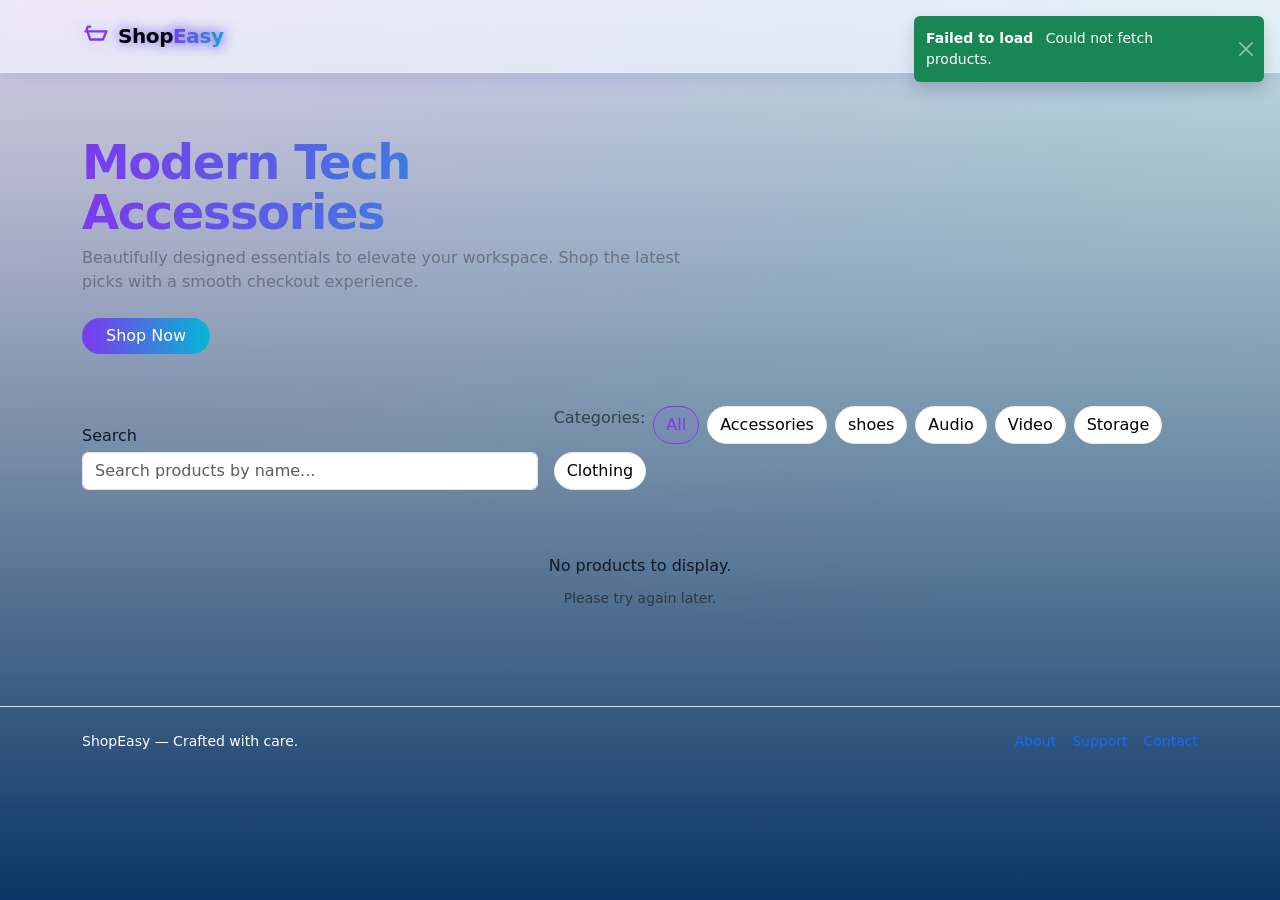
==== shop/templates/index.html @ 13557b6d "add" ====
<!DOCTYPE html>
<html lang="en">

<head>
  <meta charset="UTF-8" />
  <meta name="viewport" content="width=device-width, initial-scale=1" />
  <title>ShopEasy</title>
  <link href="https://cdn.jsdelivr.net/npm/bootstrap@5.3.0/dist/css/bootstrap.min.css" rel="stylesheet" />
  <style>
    :root {
      --brand: #7c3aed;
      /* purple-600 */
      --brand-2: #06b6d4;
      /* cyan-500 */
      --text: #111827;
      /* gray-900 */
      --muted: #6b7280;
      /* gray-500 */
      --card: rgba(255, 255, 255, 0.7);
      --glass-border: rgba(255, 255, 255, 0.35);
      --shadow: 0 10px 30px rgba(17, 24, 39, 0.12);
    }

    /* Background gradient */
    body {
      min-height: 100vh;
      color: var(--text);
      background: radial-gradient(1200px 600px at 10% -10%, rgba(124, 58, 237, 0.15), transparent),
        radial-gradient(1000px 600px at 90% 10%, rgba(6, 182, 212, 0.14), transparent),
        linear-gradient(180deg, #e3e5e6, #0a3566);
    }

    /* Glass navbar */
    .navbar {
      backdrop-filter: saturate(160%) blur(10px);
      background: rgba(255, 255, 255, 0.55);
      border-bottom: 1px solid var(--glass-border);
    }

    .navbar-brand {
      font-weight: 800;
      letter-spacing: -0.02em;
    }

    .brand-accent {
      background: linear-gradient(90deg, var(--brand), var(--brand-2));
      -webkit-background-clip: text;
      background-clip: text;
      color: transparent;
    }

    /* Hero */
    .hero {
      position: relative;
      padding: 64px 0 28px;
    }

    .hero h1 {
      font-weight: 900;
      letter-spacing: -0.03em;
      line-height: 1.05;
      background: linear-gradient(90deg, var(--brand), var(--brand-2));
      -webkit-background-clip: text;
      background-clip: text;
      color: transparent;
    }

    .hero p {
      color: var(--muted);
    }

    /* Controls */
    .chip {
      border-radius: 9999px;
      border: 1px solid #e5e7eb;
      padding: 6px 12px;
      background: #fff;
    }

    .chip.active {
      border-color: var(--brand);
      color: var(--brand);
      background: rgba(124, 58, 237, 0.08);
    }

    /* Product cards - glass */
    .product-img {
      height: 220px;
      object-fit: cover;
    }

    .product-card {
      background: var(--card);
      border: 1px solid var(--glass-border);
      border-radius: 16px;
      box-shadow: var(--shadow);
      transition: transform .18s ease, box-shadow .18s ease;
      overflow: hidden;
    }

    .product-card:hover {
      transform: translateY(-4px);
      box-shadow: 0 16px 40px rgba(17, 24, 39, 0.14);
    }

    .price {
      font-weight: 800;
      color: var(--brand);
    }

    .badge-float {
      position: absolute;
      top: 10px;
      left: 10px;
    }

    /* Offcanvas cart (glass) */
    .offcanvas {
      backdrop-filter: saturate(160%) blur(10px);
    }

    .offcanvas,
    .offcanvas .offcanvas-body,
    .offcanvas .offcanvas-header {
      background: rgba(255, 255, 255, 0.82);
    }

    /* Skeletons */
    .skeleton {
      background: linear-gradient(90deg, #eee 25%, #f5f5f5 37%, #eee 63%);
      background-size: 400% 100%;
      animation: shine 1.2s infinite;
    }

    @keyframes shine {
      0% {
        background-position: 100% 0;
      }

      100% {
        background-position: -100% 0;
      }
    }

    .skeleton-card {
      height: 330px;
      border-radius: 16px;
      border: 1px solid var(--glass-border);
      background: var(--card);
      box-shadow: var(--shadow);
      overflow: hidden;
    }

    .skeleton-img {
      height: 220px;
    }

    .skeleton-line {
      height: 14px;
      margin: 10px 16px;
      border-radius: 8px;
    }

    /* Cart count bump */
    .bump {
      animation: bump 300ms ease;
    }

    @keyframes bump {
      0% {
        transform: scale(1);
      }

      50% {
        transform: scale(1.15);
      }

      100% {
        transform: scale(1);
      }
    }

    footer {
      color: var(--muted);
    }

    /* Cart modal: modern glass look matching site */
    #cartModal .modal-dialog {
      transition: transform .25s ease, opacity .25s ease;
    }

    .modal.show #cartModal .modal-dialog {
      transform: translate3d(0, 0, 0);
    }

    #cartModal .modal-content {
      background: rgba(255, 255, 255, 0.78);
      backdrop-filter: saturate(160%) blur(10px);
      border: 1px solid var(--glass-border);
      border-radius: 16px;
      box-shadow: var(--shadow);
    }

    #cartModal .modal-header {
      border-bottom: 1px solid var(--glass-border);
    }

    #cartModal .modal-title {
      font-weight: 800;
      letter-spacing: -0.02em;
      background: linear-gradient(90deg, var(--brand), var(--brand-2));
      -webkit-background-clip: text;
      background-clip: text;
      color: transparent;
    }

    #cartModal .modal-footer {
      border-top: 1px solid var(--glass-border);
    }

    /* Table aesthetics */
    #cartModal .table {
      margin: 0;
      border-color: var(--glass-border);
    }

    #cartModal .table thead th {
      background: rgba(124, 58, 237, 0.08);
      border-color: var(--glass-border);
    }

    #cartModal .table tbody tr:hover {
      background: rgba(6, 182, 212, 0.06);
    }

    #cartModal .table td,
    #cartModal .table th {
      vertical-align: middle;
    }

    /* Inputs and buttons in cart */
    #cartModal .quantity-input {
      max-width: 90px;
      border-radius: 10px;
      border: 1px solid var(--glass-border);
      box-shadow: 0 2px 8px rgba(0, 0, 0, 0.04) inset;
    }

    #cartModal .btn-success {
      background: linear-gradient(90deg, var(--brand), var(--brand-2));
      border: none;
      box-shadow: 0 8px 20px rgba(124, 58, 237, 0.25);
    }

    #cartModal .btn-success:hover {
      filter: brightness(0.95);
    }

    #cartModal .btn-danger.btn-sm {
      border-radius: 9999px;
      padding: 4px 10px;
    }

    /* Modal backdrop blur for better depth */
    .modal-backdrop.show {
      backdrop-filter: blur(2px);
      background-color: rgba(0, 0, 0, 0.25);
    }

    /* Glowing effect for navbar brand and cart button */
    @keyframes glowPulse {
      0% {
        box-shadow: 0 0 0px rgba(124, 58, 237, 0.0), 0 0 0px rgba(6, 182, 212, 0.0);
      }

      50% {
        box-shadow: 0 0 14px rgba(124, 58, 237, 0.45), 0 0 28px rgba(6, 182, 212, 0.35);
      }

      100% {
        box-shadow: 0 0 0px rgba(124, 58, 237, 0.0), 0 0 0px rgba(6, 182, 212, 0.0);
      }
    }

    /* Brand glow */
    .navbar .navbar-brand .brand-accent {
      text-shadow: 0 0 10px rgba(124, 58, 237, 0.45), 0 0 18px rgba(6, 182, 212, 0.35);
      filter: drop-shadow(0 0 6px rgba(124, 58, 237, 0.25));
    }

    .navbar .navbar-brand svg {
      filter: drop-shadow(0 0 10px rgba(124, 58, 237, 0.35));
    }

    /* Glow for full brand text ("Shop" + accent) */
    .navbar .navbar-brand>span {
      text-shadow: 0 0 10px rgba(124, 58, 237, 0.45), 0 0 18px rgba(6, 182, 212, 0.35);
      filter: drop-shadow(0 0 6px rgba(124, 58, 237, 0.25));
    }

    /* Cart button glow pulse */
    #cartBtn {
      animation: glowPulse 2.4s ease-in-out infinite;
      border: none;
    }

    /* Intensify on hover */
    #cartBtn:hover {
      box-shadow: 0 0 18px rgba(124, 58, 237, 0.55), 0 0 34px rgba(6, 182, 212, 0.45);
      filter: brightness(1.02);
    }

    /* Subtle glow under navbar container */
    .navbar.sticky-top {
      box-shadow: 0 6px 24px rgba(124, 58, 237, 0.12), 0 2px 10px rgba(6, 182, 212, 0.08);
    }
  </style>
</head>

<body>
  <!-- Navbar -->
  <nav class="navbar navbar-expand-lg sticky-top">
    <div class="container py-2">
      <a class="navbar-brand d-flex align-items-center gap-2" href="#">
        <svg width="28" height="28" viewBox="0 0 24 24" fill="none" xmlns="http://www.w3.org/2000/svg">
          <path d="M7 4h-2l-1 2m0 0l3 9h11l3-7H6m-2 0H3" stroke="#7c3aed" stroke-width="2" stroke-linecap="round"
            stroke-linejoin="round" />
        </svg>
        <span>Shop<span class="brand-accent">Easy</span></span>
      </a>
      <div class="ms-auto d-flex align-items-center gap-2">
        <button id="cartBtn" class="btn btn-dark rounded-pill px-3" data-bs-toggle="modal" data-bs-target="#cartModal">
          Cart (<span id="cartCount">0</span>)
        </button>
        <button id="ordersBtn" class="btn btn-primary rounded-pill px-3"
          style="background: linear-gradient(90deg, var(--brand), var(--brand-2)); border: none;" data-bs-toggle="modal"
          data-bs-target="#ordersModal">
          Orders
        </button>
      </div>
    </div>
  </nav>

  <!-- Hero -->
  <section class="hero">
    <div class="container">
      <div class="row align-items-center g-4">
        <div class="col-lg-7">
          <h1 class="display-5 mb-2">Modern Tech Accessories</h1>
          <p class="mb-4">Beautifully designed essentials to elevate your workspace. Shop the latest picks with a smooth
            checkout experience.</p>
          <a href="#productsAnchor" class="btn btn-primary rounded-pill px-4"
            style="background: linear-gradient(90deg, var(--brand), var(--brand-2)); border: none;">Shop Now</a>
        </div>
      </div>
    </div>
  </section>

  <div class="container py-4">
    <!-- Controls -->
    <div class="row align-items-end g-3 mb-3">
      <div class="col-md-5">
        <label for="searchInput" class="form-label mb-1">Search</label>
        <input id="searchInput" type="text" class="form-control" placeholder="Search products by name...">
      </div>
      <div class="col-md-7">
        <div class="d-flex flex-wrap gap-2">
          <span class="text-muted">Categories:</span>
          <button class="chip category-btn active" data-cat="All">All</button>
          <button class="chip category-btn" data-cat="Accessories">Accessories</button>
          <button class="chip category-btn" data-cat="shoes">shoes</button>
          <button class="chip category-btn" data-cat="Audio">Audio</button>
          <button class="chip category-btn" data-cat="Video">Video</button>
          <button class="chip category-btn" data-cat="Storage">Storage</button>
          <button class="chip category-btn" data-cat="clothing">Clothing</button>

        


        </div>
      </div>
    </div>

    <!-- Skeletons and products -->
    <div id="skeletons" class="row gy-4"></div>
    <div id="loading" class="d-flex align-items-center gap-2 py-4">
      <div class="spinner-border text-primary" role="status" aria-hidden="true"></div>
      <strong>Loading products…</strong>
    </div>
    <div id="emptyState" class="text-center py-5 d-none">
      <div class="mb-2">No products to display.</div>
      <small class="text-muted">Please try again later.</small>
    </div>
    <div id="productsAnchor"></div>
    <div id="products" class="row gy-4"></div>

    <!-- Cart Modal (restored) -->
    <div class="modal fade" id="cartModal" tabindex="-1" aria-labelledby="cartModalLabel" aria-hidden="true">
      <div class="modal-dialog modal-lg">
        <div class="modal-content">
          <div class="modal-header">
            <h5 class="modal-title" id="cartModalLabel">Your Cart</h5>
            <button type="button" class="btn-close" data-bs-dismiss="modal" aria-label="Close"></button>
          </div>
          <div class="modal-body">
            <table class="table table-bordered">
              <thead>
                <tr>
                  <th>Item</th>
                  <th>Price</th>
                  <th>Quantity</th>
                  <th>Remove</th>
                </tr>
              </thead>
              <tbody id="cartItems"></tbody>
              <tfoot>
                <tr>
                  <th colspan="3" class="text-end">Total</th>
                  <th id="cartTotal">₹0.00</th>
                </tr>
              </tfoot>
            </table>
          </div>
          <div class="modal-footer">
            <button id="checkoutBtn" type="button" class="btn btn-success">Checkout</button>
          </div>
        </div>
      </div>
    </div>
  </div>

  
  <!-- Toasts -->
  <div id="toastContainer" class="toast-container position-fixed top-0 end-0 p-3" style="z-index: 1100;"></div>

  <script src="https://cdn.jsdelivr.net/npm/bootstrap@5.3.0/dist/js/bootstrap.bundle.min.js"></script>
  <script>
    const apiBaseUrl = '/api';
    let products = [];
    let cart = JSON.parse(localStorage.getItem('cart') || '[]');
    let searchQuery = '';
    let activeCategory = 'All';

    function updateCartCount() {
      const count = cart.reduce((total, item) => total + item.quantity, 0);
      const el = document.getElementById('cartCount');
      el.innerText = count;
      el.classList.remove('bump'); void el.offsetWidth; el.classList.add('bump');
      renderCart();
    }

    function renderProducts() {
      const productsDiv = document.getElementById('products');
      const loading = document.getElementById('loading');
      const emptyState = document.getElementById('emptyState');
      const skeletons = document.getElementById('skeletons');
      productsDiv.innerHTML = '';
      loading.classList.add('d-none');
      skeletons.classList.add('d-none');

      const filtered = (products || []).filter(p => {
        const matchesSearch = p.name.toLowerCase().includes(searchQuery.toLowerCase());
        const matchesCat = activeCategory === 'All' || p.category === activeCategory;
        return matchesSearch && matchesCat;
      });
      if (filtered.length === 0) {
        emptyState.classList.remove('d-none');
        return;
      } else {
        emptyState.classList.add('d-none');
      }

      filtered.forEach((product) => {
        const col = document.createElement('div');
        col.className = 'col-sm-6 col-md-4 col-lg-3';
        const priceHtml = product.salePrice
          ? `<span class="text-muted text-decoration-line-through me-1">₹${product.price.toFixed(2)}</span><span class="price">₹${product.salePrice.toFixed(2)}</span>`
          : `<span class="price">₹${product.price.toFixed(2)}</span>`;
        col.innerHTML = `
          <div class="product-card position-relative">
            <span class="badge text-bg-dark badge-float">${product.salePrice ? 'Sale' : 'New'}</span>
            <img src="${product.imageUrl}" loading="lazy" class="w-100 product-img" alt="${product.name}">
            <div class="p-3">
              <div class="d-flex justify-content-between align-items-center mb-1">
                <small class="text-muted">#${String(product.id).padStart(3, '0')}</small>
                <span class="badge text-bg-light">${product.category}</span>
              </div>
              <h5 class="mb-2" style="font-weight:700;">${product.name}</h5>
              <div class="d-flex justify-content-between align-items-center">
                ${priceHtml}
                <button class="btn btn-sm btn-primary rounded-pill add-to-cart-btn" data-id="${product.id}" style="background: linear-gradient(90deg, var(--brand), var(--brand-2)); border: none;">Add</button>
              </div>
            </div>
          </div>`;
        productsDiv.appendChild(col);
      });

      document.querySelectorAll('.add-to-cart-btn').forEach(btn =>
        btn.addEventListener('click', () => {
          const id = parseInt(btn.getAttribute('data-id'));
          addToCart(id);
        })
      );
    }

    function renderSkeletons(count = 8) {
      const skeletons = document.getElementById('skeletons');
      skeletons.innerHTML = '';
      for (let i = 0; i < count; i++) {
        skeletons.insertAdjacentHTML('beforeend', `
          <div class="col-sm-6 col-md-4 col-lg-3">
            <div class="skeleton-card">
              <div class="skeleton skeleton-img w-100"></div>
              <div class="skeleton skeleton-line" style="width: 60%"></div>
              <div class="skeleton skeleton-line" style="width: 40%"></div>
              <div class="skeleton skeleton-line" style="width: 30%"></div>
            </div>
          </div>`);
      }
    }

    function addToCart(productId) {
      const product = products.find(p => p.id === productId);
      const found = cart.find(item => item.id === productId);
      const unitPrice = product.salePrice ?? product.price;
      if (found) {
        found.quantity++;
      } else {
        cart.push({ ...product, price: unitPrice, quantity: 1 });
      }
      localStorage.setItem('cart', JSON.stringify(cart));
      updateCartCount();
      showToast('Added to cart', `${product.name} has been added to your cart.`);
    }

    function renderCart() {
      const cartItems = document.getElementById('cartItems');
      if (!cartItems) return;
      cartItems.innerHTML = '';
      let total = 0;
      cart.forEach(item => {
        total += item.price * item.quantity;
        const tr = document.createElement('tr');
        tr.innerHTML = `
          <td>${item.name}</td>
          <td>₹${item.price.toFixed(2)}</td>
          <td>
            <input type="number" min="1" class="form-control quantity-input" data-id="${item.id}" value="${item.quantity}" style="width: 70px;">
          </td>
          <td><button class="btn btn-danger btn-sm remove-btn" data-id="${item.id}">X</button></td>
        `;
        cartItems.appendChild(tr);
      });
      const totalEl = document.getElementById('cartTotal');
      if (totalEl) totalEl.innerText = `₹${total.toFixed(2)}`;

      document.querySelectorAll('.quantity-input').forEach(input => {
        input.addEventListener('change', () => {
          const id = parseInt(input.getAttribute('data-id'));
          let qty = parseInt(input.value);
          if (qty < 1) qty = 1;
          changeQuantity(id, qty);
        });
      });

      document.querySelectorAll('.remove-btn').forEach(btn => {
        btn.addEventListener('click', () => {
          const id = parseInt(btn.getAttribute('data-id'));
          removeFromCart(id);
        });
      });
    }

    function changeQuantity(id, qty) {
      const item = cart.find(i => i.id === id);
      if (item) {
        item.quantity = qty;
        localStorage.setItem('cart', JSON.stringify(cart));
        renderCart();
        updateCartCount();
      }
    }

    function removeFromCart(id) {
      cart = cart.filter(i => i.id !== id);
      localStorage.setItem('cart', JSON.stringify(cart));
      renderCart();
      updateCartCount();
    }

    async function checkout() {
      if (cart.length === 0) {
        showToast('Cart is empty', 'Please add some items before checking out.', 'warning');
        return;
      }
      const cartSnapshot = cart.map(({ id, name, price, quantity }) => ({ id, name, price, quantity }));
      const order = cartSnapshot.map(({ id, quantity }) => ({ productId: id, quantity }));
      try {
        const res = await fetch(`${apiBaseUrl}/checkout/`, {
          method: 'POST',
          headers: { 'Content-Type': 'application/json' },
          body: JSON.stringify({ cart: order }),
        });
        const data = await res.json();
        showToast('Success', data.message || 'Order placed successfully!');
        saveOrderHistory(cartSnapshot);
        showOrderSummary(cartSnapshot);
        cart = [];
        localStorage.setItem('cart', JSON.stringify(cart));
        updateCartCount();
        renderCart();
      } catch (err) {
        showToast('Checkout failed', 'Please try again in a moment.', 'danger');
      }
    }

    function showOrderSummary(items) {
      let total = 0;
      const rows = items.map(it => {
        total += it.price * it.quantity;
        return `<tr>
          <td>${it.name}</td>
          <td>₹${it.price.toFixed(2)}</td>
          <td>${it.quantity}</td>
          <td>₹${(it.price * it.quantity).toFixed(2)}</td>
        </tr>`;
      }).join('');

      const tbody = document.getElementById('orderItems');
      const totalEl = document.getElementById('orderTotal');
      tbody.innerHTML = rows || '<tr><td colspan="4" class="text-center text-muted">No items</td></tr>';
      totalEl.textContent = `₹${total.toFixed(2)}`;

      const modalEl = document.getElementById('orderModal');
      const modal = new bootstrap.Modal(modalEl);
      modal.show();
    }

    // Order history: save and render
    function saveOrderHistory(items) {
      const total = items.reduce((sum, it) => sum + it.price * it.quantity, 0);
      const count = items.reduce((sum, it) => sum + it.quantity, 0);
      const now = new Date();
      const orderRecord = {
        id: `ORD-${now.getFullYear()}${String(now.getMonth() + 1).padStart(2, '0')}${String(now.getDate()).padStart(2, '0')}-${now.getTime()}`,
        timestamp: now.toISOString(),
        total,
        count,
        items
      };
      const existing = JSON.parse(localStorage.getItem('orders') || '[]');
      existing.unshift(orderRecord);
      localStorage.setItem('orders', JSON.stringify(existing));
    }

    function renderOrders() {
      const tbody = document.getElementById('ordersBody');
      const empty = document.getElementById('ordersEmpty');
      if (!tbody || !empty) return;
      const orders = JSON.parse(localStorage.getItem('orders') || '[]');
      tbody.innerHTML = '';
      if (orders.length === 0) {
        empty.classList.remove('d-none');
        return;
      }
      empty.classList.add('d-none');
      orders.forEach((ord) => {
        const date = new Date(ord.timestamp);
        const itemsPreview = ord.items.slice(0, 3).map(i => `${i.name} x${i.quantity}`).join(', ');
        const more = ord.items.length > 3 ? ` +${ord.items.length - 3} more` : '';
        const tr = document.createElement('tr');
        tr.innerHTML = `
          <td class="fw-semibold">${ord.id}</td>
          <td>${date.toLocaleString()}</td>
          <td>${ord.count}</td>
          <td>₹${ord.total.toFixed(2)}</td>
          <td class="text-truncate" style="max-width: 280px;" title="${ord.items.map(i => `${i.name} x${i.quantity}`).join(', ')}">${itemsPreview}${more}</td>
        `;
        tbody.appendChild(tr);
      });
    }

    // Render order history when Orders modal opens
    document.addEventListener('DOMContentLoaded', () => {
      const ordersModalEl = document.getElementById('ordersModal');
      if (ordersModalEl) {
        ordersModalEl.addEventListener('show.bs.modal', renderOrders);
      }
    });

    // Initialization
    async function loadProducts() {
      renderSkeletons();
      try {
        const res = await fetch(`${apiBaseUrl}/products/`);
        products = await res.json();
      } catch (e) {
        showToast('Failed to load', 'Could not fetch products.');
        products = [];
      } finally {
        renderProducts();
        updateCartCount();
      }
    }

    document.getElementById('checkoutBtn').addEventListener('click', checkout);
    document.getElementById('searchInput').addEventListener('input', (e) => { searchQuery = e.target.value; renderProducts(); });
    document.querySelectorAll('.category-btn').forEach(btn => btn.addEventListener('click', () => {
      document.querySelectorAll('.category-btn').forEach(b => b.classList.remove('active'));
      btn.classList.add('active');
      activeCategory = btn.getAttribute('data-cat');
      renderProducts();
    }));

    document.getElementById('cartModal').addEventListener('show.bs.modal', renderCart);

    loadProducts();

    // Toast helper
    function showToast(title, message, type = 'success') {
      const id = `toast-${Date.now()}`;
      const color = type === 'success' ? 'text-bg-success' : (type === 'warning' ? 'text-bg-warning' : 'text-bg-danger');
      const toastHtml = `
        <div id="${id}" class="toast align-items-center ${color} border-0 mb-2" role="alert" aria-live="assertive" aria-atomic="true">
          <div class="d-flex">
            <div class="toast-body">
              <strong class="me-2">${title}</strong> ${message}
            </div>
            <button type="button" class="btn-close btn-close-white me-2 m-auto" data-bs-dismiss="toast" aria-label="Close"></button>
          </div>
        </div>`;
      const container = document.getElementById('toastContainer');
      container.insertAdjacentHTML('beforeend', toastHtml);
      const toastEl = document.getElementById(id);
      const toast = new bootstrap.Toast(toastEl, { delay: 2200 });
      toast.show();
      toastEl.addEventListener('hidden.bs.toast', () => toastEl.remove());
    }
  </script>
  <!-- Orders History Modal -->
  <div class="modal fade" id="ordersModal" tabindex="-1" aria-labelledby="ordersModalLabel" aria-hidden="true">
    <div class="modal-dialog modal-lg">
      <div class="modal-content">
        <div class="modal-header">
          <h5 class="modal-title" id="ordersModalLabel">Order History</h5>
          <button type="button" class="btn-close" data-bs-dismiss="modal" aria-label="Close"></button>
        </div>
        <div class="modal-body">
          <div id="ordersEmpty" class="text-center text-muted py-4 d-none">No orders yet. Place your first order to see
            it here.</div>
          <div class="table-responsive">
            <table class="table align-middle">
              <thead>
                <tr>
                  <th>Order ID</th>
                  <th>Date</th>
                  <th>Items</th>
                  <th>Total</th>
                  <th>Preview</th>
                </tr>
              </thead>
              <tbody id="ordersBody"></tbody>
            </table>
          </div>
        </div>
        <div class="modal-footer">
          <button type="button" class="btn btn-secondary" data-bs-dismiss="modal">Close</button>
        </div>
      </div>
    </div>
  </div>
  <!-- Order Confirmation Modal -->
  <div class="modal fade" id="orderModal" tabindex="-1" aria-labelledby="orderModalLabel" aria-hidden="true">
    <div class="modal-dialog modal-lg">
      <div class="modal-content">
        <div class="modal-header">
          <h5 class="modal-title" id="orderModalLabel">Order Confirmed</h5>
          <button type="button" class="btn-close" data-bs-dismiss="modal" aria-label="Close"></button>
        </div>
        <div class="modal-body">
          <p class="text-success mb-3">Thank you for your purchase! Here is your order summary:</p>
          <div class="table-responsive">
            <table class="table align-middle">
              <thead>
                <tr>
                  <th>Item</th>
                  <th>Price</th>
                  <th>Qty</th>
                  <th>Subtotal</th>
                </tr>
              </thead>
              <tbody id="orderItems"></tbody>
              <tfoot>
                <tr>
                  <th colspan="3" class="text-end">Total</th>
                  <th id="orderTotal">₹0.00</th>
                </tr>
              </tfoot>
            </table>
          </div>
        </div>
        <div class="modal-footer">
          <button type="button" class="btn btn-secondary" data-bs-dismiss="modal">Close</button>
        </div>
      </div>
    </div>
  </div>
  <footer class="border-top py-4 mt-5">
    <div class="container d-flex flex-wrap gap-3 justify-content-between align-items-center">
      <div class="small text-white">ShopEasy — Crafted with care.</div>
      <div class="d-flex gap-3 small">
        <a href="#" class="text-decoration-none">About</a>
        <a href="#" class="text-decoration-none">Support</a>
        <a href="#" class="text-decoration-none">Contact</a>
      </div>
    </div>
  </footer>
</body>

</html>
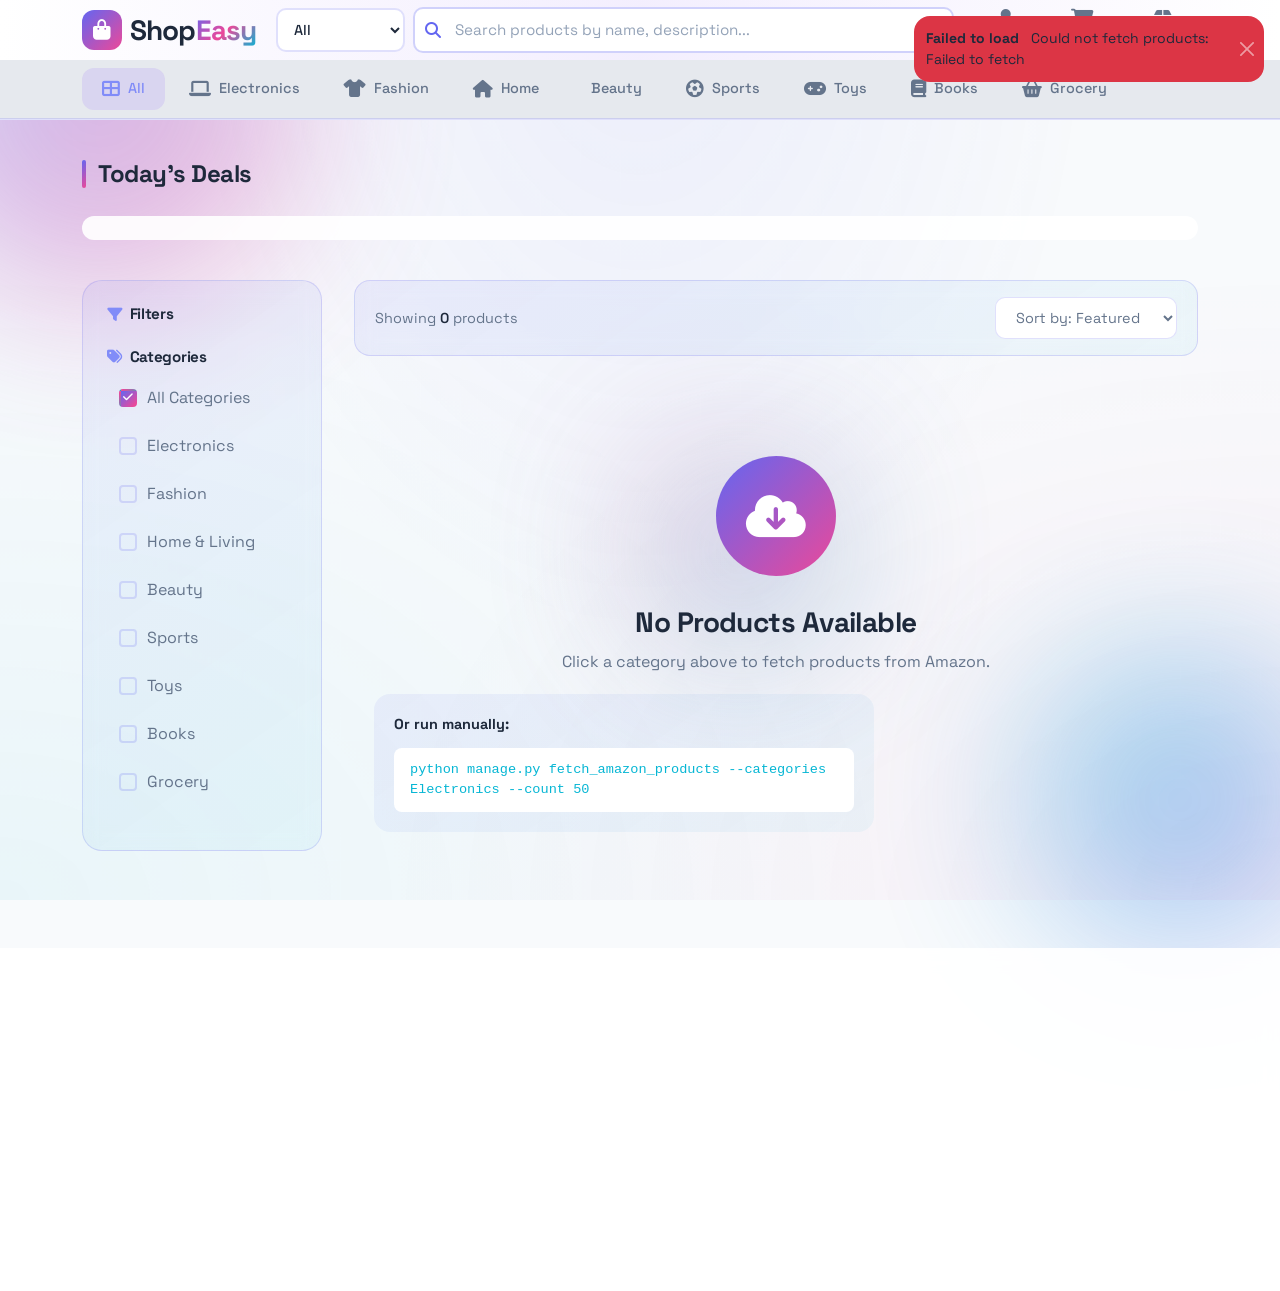
==== commit cd282fbe: "change the theme of the website" ====
--- a/shop/templates/index.html
+++ b/shop/templates/index.html
@@ -5,502 +5,2503 @@
   <meta charset="UTF-8" />
   <meta name="viewport" content="width=device-width, initial-scale=1" />
   <title>ShopEasy</title>
-  <link href="https://cdn.jsdelivr.net/npm/bootstrap@5.3.0/dist/css/bootstrap.min.css" rel="stylesheet" />
+  <!-- Google Fonts - Professional & Unique -->
+  <link rel="preconnect" href="https://fonts.googleapis.com">
+  <link rel="preconnect" href="https://fonts.gstatic.com" crossorigin>
+  <link href="https://fonts.googleapis.com/css2?family=Space+Grotesk:wght@300;400;500;600;700&family=Inter:wght@300;400;500;600;700&display=swap" rel="stylesheet">
+  <!-- Preconnect to CDNs for faster loading -->
+  <link rel="preconnect" href="https://cdn.jsdelivr.net" crossorigin>
+  <link rel="preconnect" href="https://cdnjs.cloudflare.com" crossorigin>
+  
+  <!-- Async CSS loading -->
+  <link href="https://cdn.jsdelivr.net/npm/bootstrap@5.3.0/dist/css/bootstrap.min.css" rel="stylesheet" integrity="sha384-9ndCyUaIbzAi2FUVXJi0CjmCapSmO7SnpJef0486qhLnuZ2cdeRhO02iuK6FUUVM" crossorigin="anonymous" />
+  <link rel="stylesheet" href="https://cdnjs.cloudflare.com/ajax/libs/font-awesome/6.4.0/css/all.min.css" media="print" onload="this.media='all'">
   <style>
     :root {
-      --brand: #7c3aed;
-      /* purple-600 */
-      --brand-2: #06b6d4;
-      /* cyan-500 */
-      --text: #111827;
-      /* gray-900 */
-      --muted: #6b7280;
-      /* gray-500 */
-      --card: rgba(255, 255, 255, 0.7);
-      --glass-border: rgba(255, 255, 255, 0.35);
-      --shadow: 0 10px 30px rgba(17, 24, 39, 0.12);
-    }
-
-    /* Background gradient */
+      /* Light Fresh Theme */
+      --primary: #6366f1;
+      --primary-light: #818cf8;
+      --secondary: #ec4899;
+      --accent: #06b6d4;
+      --success: #22c55e;
+      --warning: #f59e0b;
+      --error: #ef4444;
+      
+      /* Light Background */
+      --bg-primary: #f8fafc;
+      --bg-secondary: #ffffff;
+      --bg-card: rgba(255, 255, 255, 0.9);
+      --bg-glass: rgba(255, 255, 255, 0.8);
+      
+      /* Text Colors */
+      --text-primary: #1e293b;
+      --text-secondary: #64748b;
+      --text-muted: #94a3b8;
+      
+      /* Effects */
+      --border: rgba(99, 102, 241, 0.2);
+      --glow-primary: 0 0 40px rgba(99, 102, 241, 0.15);
+      --glow-secondary: 0 0 40px rgba(236, 72, 153, 0.15);
+      
+      /* Gradients */
+      --gradient-mesh: linear-gradient(135deg, #6366f1 0%, #ec4899 50%, #06b6d4 100%);
+      --gradient-card: linear-gradient(145deg, rgba(99, 102, 241, 0.08) 0%, rgba(6, 182, 212, 0.05) 100%);
+    }
+
+    * {
+      margin: 0;
+      padding: 0;
+      box-sizing: border-box;
+    }
+
+    /* Animated Mesh Gradient Background */
     body {
       min-height: 100vh;
-      color: var(--text);
-      background: radial-gradient(1200px 600px at 10% -10%, rgba(124, 58, 237, 0.15), transparent),
-        radial-gradient(1000px 600px at 90% 10%, rgba(6, 182, 212, 0.14), transparent),
-        linear-gradient(180deg, #e3e5e6, #0a3566);
-    }
-
-    /* Glass navbar */
-    .navbar {
-      backdrop-filter: saturate(160%) blur(10px);
-      background: rgba(255, 255, 255, 0.55);
-      border-bottom: 1px solid var(--glass-border);
-    }
-
-    .navbar-brand {
+      color: var(--text-primary);
+      background: var(--bg-primary);
+      font-family: 'Space Grotesk', 'Inter', -apple-system, BlinkMacSystemFont, sans-serif;
+      overflow-x: hidden;
+      position: relative;
+    }
+
+    /* Unique Typography */
+    h1, h2, h3, h4, h5, h6 {
+      font-family: 'Space Grotesk', sans-serif;
+      font-weight: 600;
+      letter-spacing: -0.02em;
+    }
+    
+    .brand-accent, .logo {
+      font-family: 'Space Grotesk', sans-serif;
+      font-weight: 700;
+      letter-spacing: -0.03em;
+    }
+    
+    .price, .product-title {
+      font-family: 'Space Grotesk', sans-serif;
+      font-weight: 600;
+    }
+    
+    /* Light theme soft background */
+    body::before {
+      content: '';
+      position: fixed;
+      inset: 0;
+      z-index: -1;
+      background: 
+        radial-gradient(ellipse at top, rgba(99, 102, 241, 0.08) 0%, transparent 50%),
+        radial-gradient(ellipse at bottom right, rgba(236, 72, 153, 0.06) 0%, transparent 50%),
+        radial-gradient(ellipse at bottom left, rgba(6, 182, 212, 0.06) 0%, transparent 50%);
+      animation: meshMove 30s ease-in-out infinite;
+      will-change: transform;
+    }
+
+    /* Reduced animation complexity for better performance */
+    @keyframes meshMove {
+      0%, 100% { transform: scale(1); }
+      50% { transform: scale(1.05); }
+    }
+
+    /* Floating Orbs */
+    .orb {
+      position: fixed;
+      border-radius: 50%;
+      filter: blur(80px);
+      opacity: 0.4;
+      z-index: -1;
+      animation: orbFloat 15s ease-in-out infinite;
+    }
+
+    .orb-1 {
+      width: 400px;
+      height: 400px;
+      background: linear-gradient(135deg, var(--primary), var(--secondary));
+      top: -100px;
+      left: -100px;
+      animation-delay: 0s;
+    }
+
+    .orb-2 {
+      width: 300px;
+      height: 300px;
+      background: linear-gradient(135deg, var(--accent), var(--primary));
+      bottom: -50px;
+      right: -50px;
+      animation-delay: -5s;
+    }
+
+    .orb-3 {
+      width: 200px;
+      height: 200px;
+      background: linear-gradient(135deg, var(--secondary), var(--accent));
+      top: 50%;
+      left: 50%;
+      animation-delay: -10s;
+    }
+
+    @keyframes orbFloat {
+      0%, 100% { transform: translate(0, 0) rotate(0deg); }
+      25% { transform: translate(50px, -50px) rotate(90deg); }
+      50% { transform: translate(0, 50px) rotate(180deg); }
+      75% { transform: translate(-50px, -25px) rotate(270deg); }
+    }
+
+    /* Amazon-Style Header */
+    .main-header {
+      background: var(--bg-secondary);
+      border-bottom: 1px solid var(--border);
+      position: sticky;
+      top: 0;
+      z-index: 1000;
+    }
+
+    .header-top {
+      padding: 1px 0;
+      background: linear-gradient(90deg, var(--bg-secondary) 0%, rgba(139, 92, 246, 0.1) 50%, var(--bg-secondary) 100%);
+    }
+
+    .logo {
       font-weight: 800;
-      letter-spacing: -0.02em;
+      font-size: 1.75rem;
+      color: var(--text-primary);
+      text-decoration: none;
+      display: flex;
+      align-items: center;
+      gap: 8px;
+    }
+
+    .logo-icon {
+      width: 40px;
+      height: 40px;
+      background: var(--gradient-mesh);
+      background-size: 200% 200%;
+      border-radius: 12px;
+      display: flex;
+      align-items: center;
+      justify-content: center;
+      color: white;
+      font-size: 1.25rem;
+      animation: gradientShift 3s ease infinite;
     }
 
     .brand-accent {
-      background: linear-gradient(90deg, var(--brand), var(--brand-2));
+      background: var(--gradient-mesh);
+      -webkit-background-clip: text;
+      -webkit-text-fill-color: transparent;
+      background-clip: text;
+    }
+
+    /* Search Bar - Amazon Style */
+    .search-container {
+      position: relative;
+      flex: 1;
+      max-width: 700px;
+      margin: 0 20px;
+    }
+
+    .search-box {
+      display: flex;
+      background: var(--bg-card);
+      border: 2px solid var(--border);
+      border-radius: 12px;
+      overflow: hidden;
+      transition: all 0.3s ease;
+    }
+
+    .search-box:focus-within {
+      border-color: var(--primary-light);
+      box-shadow: 0 0 0 4px rgba(139, 92, 246, 0.2);
+    }
+
+    .search-category {
+      background: rgba(139, 92, 246, 0.15);
+      border: none;
+      border-right: 1px solid var(--border);
+      color: var(--text-secondary);
+      padding: 12px 16px;
+      font-weight: 500;
+      cursor: pointer;
+      transition: all 0.3s ease;
+    }
+
+    .search-category:hover {
+      background: rgba(139, 92, 246, 0.25);
+      color: var(--text-primary);
+    }
+
+    .search-input {
+      flex: 1;
+      background: transparent;
+      border: none;
+      padding: 12px 16px;
+      color: var(--text-primary);
+      font-size: 1rem;
+    }
+
+    .search-input:focus {
+      outline: none;
+    }
+
+    .search-input::placeholder {
+      color: var(--text-muted);
+    }
+
+    .search-btn {
+      background: var(--gradient-mesh);
+      border: none;
+      padding: 0 24px;
+      color: white;
+      font-size: 1.1rem;
+      cursor: pointer;
+      transition: all 0.3s ease;
+    }
+
+    .search-btn:hover {
+      filter: brightness(1.2);
+    }
+
+    /* Header Actions */
+    .header-actions {
+      display: flex;
+      align-items: center;
+      gap: 16px;
+    }
+
+    .header-action {
+      display: flex;
+      flex-direction: column;
+      align-items: center;
+      gap: 4px;
+      padding: 8px 16px;
+      border-radius: 12px;
+      cursor: pointer;
+      transition: all 0.3s ease;
+      text-decoration: none;
+      color: var(--text-secondary);
+    }
+
+    .header-action:hover {
+      background: rgba(139, 92, 246, 0.1);
+      color: var(--text-primary);
+    }
+
+    .header-action i {
+      font-size: 1.25rem;
+    }
+
+    .header-action span {
+      font-size: 0.75rem;
+      font-weight: 600;
+    }
+
+    .cart-badge {
+      position: absolute;
+      top: -4px;
+      right: 8px;
+      background: var(--secondary);
+      color: white;
+      font-size: 0.7rem;
+      font-weight: 700;
+      padding: 2px 6px;
+      border-radius: 10px;
+      min-width: 18px;
+      text-align: center;
+      display: none; /* Hidden when empty */
+      align-items: center;
+      justify-content: center;
+      transition: transform 0.3s ease;
+    }
+
+    .cart-badge.bump {
+      animation: badgeBump 0.3s ease;
+    }
+
+    @keyframes badgeBump {
+      0% { transform: scale(1); }
+      50% { transform: scale(1.3); }
+      100% { transform: scale(1); }
+    }
+
+    .cart-action {
+      position: relative;
+    }
+
+    /* Category Navigation Bar */
+    .category-nav {
+      background: rgb(214 218 227 / 60%);
+      backdrop-filter: blur(10px);
+      border-bottom: 1px solid var(--border);
+      padding: 0;
+      overflow-x: auto;
+      scrollbar-width: none;
+    }
+
+    .category-nav::-webkit-scrollbar {
+      display: none;
+    }
+
+    .category-list {
+      display: flex;
+      gap: 4px;
+      padding: 8px 0;
+      margin: 0;
+      list-style: none;
+      white-space: nowrap;
+    }
+
+    .category-item {
+      flex-shrink: 0;
+    }
+
+    .category-link {
+      display: flex;
+      align-items: center;
+      gap: 8px;
+      padding: 10px 20px;
+      border-radius: 12px;
+      color: var(--text-secondary);
+      text-decoration: none;
+      font-weight: 500;
+      font-size: 0.9rem;
+      transition: all 0.3s ease;
+      cursor: pointer;
+      pointer-events: auto;
+      user-select: none;
+    }
+
+    .category-link:hover,
+    .category-link.active {
+      background: rgba(139, 92, 246, 0.15);
+      color: var(--primary-light);
+    }
+
+    .category-link i {
+      font-size: 1.1rem;
+    }
+
+    /* Hero Banner */
+    .hero-banner {
+      position: relative;
+      height: 320px;
+      border-radius: 20px;
+      overflow: hidden;
+      margin: 20px 0;
+      background: var(--gradient-card);
+      border: 1px solid var(--border);
+    }
+
+    .hero-banner::before {
+      content: '';
+      position: absolute;
+      inset: 0;
+      background: var(--gradient-mesh);
+      background-size: 200% 200%;
+      opacity: 0.3;
+      animation: gradientShift 3s ease infinite;
+    }
+
+    .hero-content {
+      position: relative;
+      z-index: 1;
+      height: 100%;
+      display: flex;
+      flex-direction: column;
+      justify-content: center;
+      padding: 40px;
+    }
+
+    .hero-badge {
+      display: inline-flex;
+      align-items: center;
+      gap: 6px;
+      background: rgba(139, 92, 246, 0.2);
+      border: 1px solid var(--border);
+      padding: 6px 14px;
+      border-radius: 50px;
+      font-size: 0.8rem;
+      color: var(--primary-light);
+      margin-bottom: 16px;
+      width: fit-content;
+    }
+
+    .hero-title {
+      font-size: 2.5rem;
+      font-weight: 800;
+      color: var(--text-primary);
+      margin-bottom: 12px;
+      max-width: 500px;
+    }
+
+    .hero-title span {
+      background: var(--gradient-mesh);
+      background-size: 200% 200%;
       -webkit-background-clip: text;
       background-clip: text;
-      color: transparent;
-    }
-
-    /* Hero */
+      -webkit-text-fill-color: transparent;
+      animation: gradientShift 3s ease infinite;
+    }
+
+    .hero-desc {
+      color: var(--text-secondary);
+      font-size: 1.1rem;
+      max-width: 450px;
+      margin-bottom: 24px;
+    }
+
+    /* Modern Carousel Styles */
+    .deals-section {
+      margin: 40px 0;
+      position: relative;
+    }
+
+    .section-header {
+      display: flex;
+      justify-content: space-between;
+      align-items: center;
+      margin-bottom: 24px;
+    }
+
+    .carousel-controls {
+      display: flex;
+      gap: 12px;
+    }
+
+    .carousel-btn {
+      width: 44px;
+      height: 44px;
+      border-radius: 50%;
+      border: 2px solid var(--border);
+      background: var(--bg-card);
+      color: var(--text-primary);
+      display: flex;
+      align-items: center;
+      justify-content: center;
+      cursor: pointer;
+      transition: all 0.3s ease;
+      box-shadow: var(--shadow-sm);
+    }
+
+    .carousel-btn:hover {
+      background: var(--gradient-mesh);
+      color: white;
+      border-color: transparent;
+      transform: scale(1.1);
+      box-shadow: 0 4px 20px rgba(99, 102, 241, 0.3);
+    }
+
+    .carousel-btn:active {
+      transform: scale(0.95);
+    }
+
+    .deals-carousel-container {
+      position: relative;
+      overflow: hidden;
+      border-radius: 16px;
+      background: var(--bg-card);
+      padding: 8px;
+      box-shadow: var(--shadow-md);
+    }
+
+    .deals-carousel {
+      display: flex;
+      gap: 20px;
+      transition: transform 0.5s cubic-bezier(0.4, 0, 0.2, 1);
+      padding: 4px;
+    }
+
+    .deal-card {
+      flex: 0 0 auto;
+      width: 280px;
+      background: white;
+      border-radius: 12px;
+      overflow: hidden;
+      box-shadow: 0 2px 12px rgba(0, 0, 0, 0.08);
+      transition: all 0.3s ease;
+      cursor: pointer;
+      position: relative;
+    }
+
+    .deal-card:hover {
+      transform: translateY(-8px) scale(1.02);
+      box-shadow: 0 12px 40px rgba(99, 102, 241, 0.2);
+    }
+
+    .deal-card::before {
+      content: '';
+      position: absolute;
+      top: 0;
+      left: 0;
+      right: 0;
+      height: 4px;
+      background: var(--gradient-mesh);
+      transform: scaleX(0);
+      transition: transform 0.3s ease;
+    }
+
+    .deal-card:hover::before {
+      transform: scaleX(1);
+    }
+
+    .deal-badge {
+      position: absolute;
+      top: 12px;
+      right: 12px;
+      background: linear-gradient(135deg, #ff6b6b, #ee5a24);
+      color: white;
+      padding: 6px 12px;
+      border-radius: 20px;
+      font-size: 0.75rem;
+      font-weight: 700;
+      z-index: 2;
+      animation: pulse 2s infinite;
+    }
+
+    @keyframes pulse {
+      0%, 100% { transform: scale(1); }
+      50% { transform: scale(1.05); }
+    }
+
+    .deal-img {
+      width: 100%;
+      height: 200px;
+      object-fit: cover;
+      transition: transform 0.3s ease;
+    }
+
+    .deal-card:hover .deal-img {
+      transform: scale(1.1);
+    }
+
+    .deal-content {
+      padding: 16px;
+    }
+
+    .deal-title {
+      font-weight: 600;
+      font-size: 0.95rem;
+      margin-bottom: 8px;
+      color: var(--text-primary);
+      line-height: 1.4;
+    }
+
+    .deal-price {
+      display: flex;
+      align-items: center;
+      gap: 8px;
+      margin-bottom: 12px;
+    }
+
+    .deal-current-price {
+      font-size: 1.25rem;
+      font-weight: 700;
+      color: var(--accent);
+    }
+
+    .deal-original-price {
+      font-size: 0.9rem;
+      color: var(--text-muted);
+      text-decoration: line-through;
+    }
+
+    .deal-discount {
+      background: linear-gradient(135deg, #22c55e, #16a34a);
+      color: white;
+      padding: 4px 8px;
+      border-radius: 6px;
+      font-size: 0.75rem;
+      font-weight: 600;
+    }
+
+    .deal-timer {
+      display: flex;
+      align-items: center;
+      gap: 6px;
+      color: var(--text-secondary);
+      font-size: 0.8rem;
+    }
+
+    .deal-timer i {
+      color: #ff6b6b;
+    }
+
+    .carousel-indicators {
+      display: flex;
+      justify-content: center;
+      gap: 8px;
+      margin-top: 20px;
+    }
+
+    .indicator {
+      width: 8px;
+      height: 8px;
+      border-radius: 50%;
+      background: var(--border);
+      cursor: pointer;
+      transition: all 0.3s ease;
+    }
+
+    .indicator.active {
+      width: 24px;
+      border-radius: 4px;
+      background: var(--gradient-mesh);
+    }
+
+    /* Responsive adjustments */
+    @media (max-width: 768px) {
+      .deal-card {
+        width: 240px;
+      }
+      
+      .carousel-btn {
+        width: 36px;
+        height: 36px;
+      }
+    }
+
+    .section-header {
+      display: flex;
+      justify-content: space-between;
+      align-items: center;
+      margin-bottom: 20px;
+    }
+
+    .section-title {
+      font-size: 1.5rem;
+      font-weight: 700;
+      color: var(--text-primary);
+      display: flex;
+      align-items: center;
+      gap: 12px;
+    }
+
+    .section-title::before {
+      content: '';
+      width: 4px;
+      height: 28px;
+      background: var(--gradient-mesh);
+      background-size: 200% 200%;
+      border-radius: 2px;
+      animation: gradientShift 3s ease infinite;
+    }
+
+    .view-all {
+      color: var(--primary-light);
+      text-decoration: none;
+      font-weight: 600;
+      display: flex;
+      align-items: center;
+      gap: 6px;
+      transition: all 0.3s ease;
+    }
+
+    .view-all:hover {
+      color: var(--secondary);
+      gap: 10px;
+    }
+
+    .deals-scroll {
+      display: flex;
+      gap: 16px;
+      overflow-x: auto;
+      padding: 10px 0 20px;
+      scrollbar-width: thin;
+      scrollbar-color: var(--primary) var(--bg-secondary);
+    }
+
+    .deals-scroll::-webkit-scrollbar {
+      height: 6px;
+    }
+
+    .deals-scroll::-webkit-scrollbar-track {
+      background: var(--bg-secondary);
+      border-radius: 3px;
+    }
+
+    .deals-scroll::-webkit-scrollbar-thumb {
+      background: var(--primary);
+      border-radius: 3px;
+    }
+
+    .deal-card {
+      flex-shrink: 0;
+      width: 200px;
+      background: var(--gradient-card);
+      backdrop-filter: blur(10px);
+      border: 1px solid var(--border);
+      border-radius: 16px;
+      padding: 16px;
+      transition: all 0.3s ease;
+      cursor: pointer;
+    }
+
+    .deal-card:hover {
+      transform: translateY(-5px);
+      border-color: var(--primary-light);
+      box-shadow: var(--glow-primary);
+    }
+
+    .deal-image {
+      width: 100%;
+      height: 120px;
+      object-fit: cover;
+      border-radius: 12px;
+      margin-bottom: 12px;
+    }
+
+    .deal-badge {
+      display: inline-block;
+      background: var(--gradient-mesh);
+      background-size: 200% 200%;
+      color: white;
+      padding: 4px 10px;
+      border-radius: 6px;
+      font-size: 0.75rem;
+      font-weight: 700;
+      margin-bottom: 8px;
+      animation: gradientShift 3s ease infinite;
+    }
+
+    .deal-title {
+      font-size: 0.9rem;
+      font-weight: 600;
+      color: var(--text-primary);
+      margin-bottom: 8px;
+      overflow: hidden;
+      text-overflow: ellipsis;
+      white-space: nowrap;
+    }
+
+    .deal-price {
+      font-size: 1.1rem;
+      font-weight: 700;
+      color: var(--text-primary);
+    }
+
+    .deal-original {
+      font-size: 0.8rem;
+      color: var(--text-muted);
+      text-decoration: line-through;
+      margin-left: 8px;
+    }
+
+    /* Main Layout - Sidebar + Grid */
+    .main-layout {
+      display: grid;
+      grid-template-columns: 240px 1fr;
+      gap: 32px;
+      margin: 40px 0;
+    }
+
+    @media (max-width: 992px) {
+      .main-layout {
+        grid-template-columns: 1fr;
+      }
+    }
+
+    /* Sidebar Filters */
+    .sidebar {
+      background: var(--gradient-card);
+      backdrop-filter: blur(10px);
+      border: 1px solid var(--border);
+      border-radius: 20px;
+      padding: 24px;
+      height: fit-content;
+      position: sticky;
+      top: 140px;
+    }
+
+    .filter-section {
+      margin-bottom: 24px;
+    }
+
+    .filter-title {
+      font-size: 0.95rem;
+      font-weight: 700;
+      color: var(--text-primary);
+      margin-bottom: 12px;
+      display: flex;
+      align-items: center;
+      gap: 8px;
+    }
+
+    .filter-title i {
+      color: var(--primary-light);
+    }
+
+    .filter-list {
+      list-style: none;
+      padding: 0;
+      margin: 0;
+    }
+
+    .filter-item {
+      margin-bottom: 8px;
+    }
+
+    .filter-checkbox {
+      display: flex;
+      align-items: center;
+      gap: 10px;
+      cursor: pointer;
+      padding: 8px 12px;
+      border-radius: 10px;
+      transition: all 0.3s ease;
+      color: var(--text-secondary);
+    }
+
+    .filter-checkbox:hover {
+      background: rgba(139, 92, 246, 0.1);
+      color: var(--text-primary);
+    }
+
+    .filter-checkbox input {
+      display: none;
+    }
+
+    .check-box {
+      width: 18px;
+      height: 18px;
+      border: 2px solid var(--border);
+      border-radius: 4px;
+      display: flex;
+      align-items: center;
+      justify-content: center;
+      transition: all 0.3s ease;
+    }
+
+    .filter-checkbox input:checked + .check-box {
+      background: var(--gradient-mesh);
+      background-size: 200% 200%;
+      border-color: transparent;
+      animation: gradientShift 3s ease infinite;
+    }
+
+    .check-box::after {
+      content: '\f00c';
+      font-family: 'Font Awesome 6 Free';
+      font-weight: 900;
+      color: white;
+      font-size: 0.7rem;
+      opacity: 0;
+      transition: opacity 0.3s ease;
+    }
+
+    .filter-checkbox input:checked + .check-box::after {
+      opacity: 1;
+    }
+
+    .price-range {
+      width: 100%;
+      height: 6px;
+      border-radius: 3px;
+      background: var(--bg-secondary);
+      outline: none;
+      -webkit-appearance: none;
+      appearance: none;
+    }
+
+    .price-range::-webkit-slider-thumb {
+      -webkit-appearance: none;
+      width: 18px;
+      height: 18px;
+      border-radius: 50%;
+      background: var(--gradient-mesh);
+      background-size: 200% 200%;
+      cursor: pointer;
+      animation: gradientShift 3s ease infinite;
+    }
+
+    /* Product Grid */
+    .products-header {
+      display: flex;
+      justify-content: space-between;
+      align-items: center;
+      margin-bottom: 20px;
+      padding: 16px 20px;
+      background: var(--gradient-card);
+      backdrop-filter: blur(10px);
+      border: 1px solid var(--border);
+      border-radius: 16px;
+    }
+
+    .results-count {
+      color: var(--text-secondary);
+      font-size: 0.9rem;
+    }
+
+    .results-count span {
+      color: var(--text-primary);
+      font-weight: 600;
+    }
+
+    .sort-dropdown {
+      background: var(--bg-secondary);
+      border: 1px solid var(--border);
+      border-radius: 10px;
+      padding: 10px 16px;
+      color: var(--text-secondary);
+      font-size: 0.9rem;
+      cursor: pointer;
+      transition: all 0.3s ease;
+    }
+
+    .sort-dropdown:hover {
+      border-color: var(--primary-light);
+      color: var(--text-primary);
+    }
+
+    /* Hero Section */
     .hero {
       position: relative;
-      padding: 64px 0 28px;
+      padding: 80px 0 40px;
     }
 
     .hero h1 {
       font-weight: 900;
       letter-spacing: -0.03em;
       line-height: 1.05;
-      background: linear-gradient(90deg, var(--brand), var(--brand-2));
+      background: var(--gradient-mesh);
       -webkit-background-clip: text;
+      -webkit-text-fill-color: transparent;
       background-clip: text;
-      color: transparent;
+      font-size: 3.5rem;
+      margin-bottom: 1.5rem;
     }
 
     .hero p {
-      color: var(--muted);
-    }
-
-    /* Controls */
+      color: var(--text-secondary);
+      font-size: 1.25rem;
+      line-height: 1.7;
+      max-width: 600px;
+    }
+
+    /* Bravo Buttons */
+    .btn-bravo {
+      background: var(--gradient-mesh);
+      background-size: 200% 200%;
+      border: none;
+      color: white;
+      font-weight: 700;
+      padding: 14px 32px;
+      border-radius: 16px;
+      transition: all 0.4s cubic-bezier(0.4, 0, 0.2, 1);
+      animation: gradientShift 3s ease infinite;
+      box-shadow: 0 4px 20px rgba(139, 92, 246, 0.4);
+    }
+
+    .btn-bravo:hover {
+      transform: translateY(-3px) scale(1.02);
+      box-shadow: 0 10px 40px rgba(139, 92, 246, 0.6);
+      color: white;
+    }
+
+    @keyframes gradientShift {
+      0%, 100% { background-position: 0% 50%; }
+      50% { background-position: 100% 50%; }
+    }
+
+    /* Category Chips */
     .chip {
-      border-radius: 9999px;
-      border: 1px solid #e5e7eb;
+      border-radius: 12px;
+      border: 1px solid var(--border);
+      padding: 10px 20px;
+      background: rgba(15, 23, 42, 0.6);
+      color: var(--text-secondary);
+      font-weight: 500;
+      transition: all 0.3s ease;
+      cursor: pointer;
+    }
+
+    .chip:hover {
+      border-color: var(--primary-light);
+      background: rgba(139, 92, 246, 0.1);
+      color: var(--text-primary);
+    }
+
+    .chip.active {
+      border-color: var(--primary);
+      background: var(--gradient-mesh);
+      background-size: 200% 200%;
+      color: white;
+      box-shadow: 0 4px 15px rgba(139, 92, 246, 0.4);
+      animation: gradientShift 3s ease infinite;
+    }
+
+    /* Search Input */
+    .form-control {
+      background: rgba(15, 23, 42, 0.6);
+      border: 2px solid var(--border);
+      border-radius: 16px;
+      color: var(--text-primary);
+      padding: 14px 20px;
+      font-size: 1rem;
+      transition: all 0.3s ease;
+    }
+
+    .form-control:focus {
+      outline: none;
+      border-color: var(--primary-light);
+      box-shadow: 0 0 0 4px rgba(139, 92, 246, 0.1), 0 0 20px rgba(139, 92, 246, 0.2);
+      background: rgba(15, 23, 42, 0.8);
+      color: var(--text-primary);
+    }
+
+    .form-control::placeholder {
+      color: var(--text-muted);
+    }
+
+    /* Product Cards - Bravo Glass - Fixed Size */
+    .product-card {
+      background: var(--gradient-card);
+      backdrop-filter: blur(20px) saturate(180%);
+      border: 1px solid var(--border);
+      border-radius: 20px;
+      box-shadow: var(--shadow), var(--glow-primary);
+      transition: all 0.3s cubic-bezier(0.4, 0, 0.2, 1);
+      overflow: hidden;
+      position: relative;
+      height: 420px; /* Fixed height */
+      display: flex;
+      flex-direction: column;
+    }
+
+    .product-card::before {
+      content: '';
+      position: absolute;
+      top: 0;
+      left: 0;
+      right: 0;
+      height: 1px;
+      background: linear-gradient(90deg, transparent, var(--primary-light), transparent);
+      opacity: 0.5;
+      z-index: 1;
+    }
+
+    .product-card:hover {
+      transform: translateY(-6px);
+      box-shadow: var(--shadow), 0 0 40px rgba(139, 92, 246, 0.4);
+      border-color: var(--primary-light);
+    }
+
+    .product-img-container {
+      position: relative;
+      height: 220px;
+      overflow: hidden;
+      flex-shrink: 0;
+    }
+
+    .product-img {
+      height: 100%;
+      width: 100%;
+      object-fit: cover;
+      border-bottom: 1px solid var(--border);
+    }
+
+    .price {
+      font-weight: 800;
+      background: var(--gradient-mesh);
+      -webkit-background-clip: text;
+      -webkit-text-fill-color: transparent;
+      background-clip: text;
+      font-size: 1.25rem;
+    }
+
+    .badge-float {
+      position: absolute;
+      top: 12px;
+      left: 12px;
+      background: var(--gradient-mesh);
+      background-size: 200% 200%;
+      animation: gradientShift 3s ease infinite;
+      border: none;
       padding: 6px 12px;
-      background: #fff;
-    }
-
-    .chip.active {
-      border-color: var(--brand);
-      color: var(--brand);
-      background: rgba(124, 58, 237, 0.08);
-    }
-
-    /* Product cards - glass */
-    .product-img {
-      height: 220px;
-      object-fit: cover;
-    }
-
-    .product-card {
-      background: var(--card);
-      border: 1px solid var(--glass-border);
+      border-radius: 10px;
+      font-weight: 600;
+      font-size: 0.7rem;
+      z-index: 10;
+      box-shadow: 0 4px 12px rgba(0,0,0,0.3);
+    }
+
+    /* Product Card Body */
+    .product-card-body {
+      padding: 16px;
+      flex: 1;
+      display: flex;
+      flex-direction: column;
+      justify-content: space-between;
+      gap: 12px;
+    }
+
+    .product-meta {
+      display: flex;
+      justify-content: space-between;
+      align-items: center;
+    }
+
+    .product-id {
+      color: var(--text-muted);
+      font-size: 0.7rem;
+    }
+
+    .product-category-badge {
+      background: var(--gradient-mesh);
+      background-size: 200% 200%;
+      animation: gradientShift 3s ease infinite;
+      border: none;
+      padding: 4px 10px;
+      border-radius: 6px;
+      font-size: 0.65rem;
+      font-weight: 500;
+      max-width: 100px;
+      overflow: hidden;
+      text-overflow: ellipsis;
+      white-space: nowrap;
+    }
+
+    .product-name {
+      font-weight: 600;
+      color: var(--text-primary);
+      font-size: 0.9rem;
+      line-height: 1.4;
+      margin: 0;
+      min-height: 2.8rem;
+      display: -webkit-box;
+      -webkit-line-clamp: 2;
+      line-clamp: 2;
+      -webkit-box-orient: vertical;
+      box-orient: vertical;
+      overflow: hidden;
+    }
+
+    .product-footer {
+      display: flex;
+      justify-content: space-between;
+      align-items: center;
+      gap: 8px;
+      margin-top: auto;
+    }
+
+    .product-price {
+      flex-shrink: 0;
+    }
+
+    /* Add to Cart Button */
+    .add-to-cart-btn {
+      background: var(--gradient-mesh) !important;
+      background-size: 200% 200% !important;
+      border: none !important;
+      border-radius: 12px !important;
+      padding: 10px 24px !important;
+      font-weight: 700 !important;
+      font-size: 0.9rem !important;
+      transition: all 0.3s ease !important;
+      animation: gradientShift 3s ease infinite !important;
+    }
+
+    .add-to-cart-btn:hover {
+      transform: scale(1.05);
+      box-shadow: 0 8px 25px rgba(139, 92, 246, 0.5);
+    }
+
+    /* Ensure add to cart button is always clickable */
+    .product-footer .add-to-cart-btn {
+      position: relative;
+      z-index: 100 !important;
+      pointer-events: auto !important;
+    }
+
+    /* Cart & Orders Buttons */
+    #cartBtn, #ordersBtn {
+      background: rgba(15, 23, 42, 0.6) !important;
+      border: 1px solid var(--border) !important;
+      color: var(--text-primary) !important;
+      font-weight: 600;
+      transition: all 0.3s ease;
+    }
+
+    #cartBtn:hover, #ordersBtn:hover {
+      background: var(--gradient-mesh) !important;
+      background-size: 200% 200% !important;
+      border-color: transparent !important;
+      animation: gradientShift 3s ease infinite;
+      box-shadow: 0 4px 20px rgba(139, 92, 246, 0.4);
+    }
+
+    /* Skeletons - Dark Theme */
+    .skeleton {
+      background: linear-gradient(90deg, rgba(139, 92, 246, 0.1) 25%, rgba(139, 92, 246, 0.2) 37%, rgba(139, 92, 246, 0.1) 63%);
+      background-size: 400% 100%;
+      animation: shine 1.2s infinite;
+    }
+
+    @keyframes shine {
+      0% { background-position: 100% 0; }
+      100% { background-position: -100% 0; }
+    }
+
+    .skeleton-card {
+      height: 350px;
+      border-radius: 24px;
+      border: 1px solid var(--border);
+      background: var(--bg-card);
+      box-shadow: var(--shadow);
+      overflow: hidden;
+    }
+
+    .skeleton-img {
+      height: 240px;
+    }
+
+    .skeleton-line {
+      height: 14px;
+      margin: 12px 20px;
+      border-radius: 8px;
+    }
+
+    /* Cart Modal - Dark Bravo */
+    #cartModal .modal-content {
+      background: linear-gradient(145deg, rgba(15, 23, 42, 0.98) 0%, rgba(30, 41, 59, 0.98) 100%);
+      backdrop-filter: blur(20px) saturate(180%);
+      border: 1px solid var(--border);
+      border-radius: 24px;
+      box-shadow: var(--shadow), var(--glow-primary);
+      color: var(--text-primary);
+    }
+
+    #cartModal .modal-header {
+      border-bottom: 1px solid var(--border);
+    }
+
+    #cartModal .modal-title {
+      font-weight: 800;
+      background: var(--gradient-mesh);
+      -webkit-background-clip: text;
+      -webkit-text-fill-color: transparent;
+      background-clip: text;
+    }
+
+    #cartModal .table {
+      color: var(--text-secondary);
+    }
+
+    #cartModal .table thead th {
+      background: rgba(139, 92, 246, 0.1);
+      border-color: var(--border);
+      color: var(--text-primary);
+    }
+
+    #cartModal .table tbody tr:hover {
+      background: rgba(139, 92, 246, 0.05);
+    }
+
+    #cartModal .btn-success {
+      background: var(--gradient-mesh) !important;
+      background-size: 200% 200% !important;
+      border: none !important;
+      border-radius: 16px !important;
+      padding: 12px 32px !important;
+      font-weight: 700 !important;
+      animation: gradientShift 3s ease infinite !important;
+    }
+
+    /* Toast Notifications - Dark */
+    .toast {
+      background: var(--bg-card);
+      backdrop-filter: blur(20px);
+      border: 1px solid var(--border);
       border-radius: 16px;
       box-shadow: var(--shadow);
-      transition: transform .18s ease, box-shadow .18s ease;
+    }
+
+    .toast-body {
+      color: var(--text-primary);
+    }
+
+    /* Section Divider */
+    .section-divider {
+      height: 1px;
+      background: linear-gradient(90deg, transparent, var(--primary-light), transparent);
+      margin: 60px 0;
+      opacity: 0.5;
+    }
+
+    /* Stats Section */
+    .stats-container {
+      display: flex;
+      gap: 40px;
+      flex-wrap: wrap;
+      justify-content: center;
+      margin-top: 40px;
+    }
+
+    .stat-item {
+      text-align: center;
+      padding: 20px 30px;
+      background: var(--bg-card);
+      backdrop-filter: blur(10px);
+      border: 1px solid var(--border);
+      border-radius: 20px;
+      transition: all 0.3s ease;
+    }
+
+    .stat-item:hover {
+      transform: translateY(-5px);
+      border-color: var(--primary-light);
+      box-shadow: var(--glow-primary);
+    }
+
+    .stat-number {
+      font-size: 2.5rem;
+      font-weight: 800;
+      background: var(--gradient-mesh);
+      -webkit-background-clip: text;
+      -webkit-text-fill-color: transparent;
+      background-clip: text;
+      line-height: 1;
+    }
+
+    .stat-label {
+      color: var(--text-secondary);
+      font-size: 0.9rem;
+      margin-top: 8px;
+    }
+
+    /* Features Grid */
+    .features-grid {
+      display: grid;
+      grid-template-columns: repeat(auto-fit, minmax(280px, 1fr));
+      gap: 24px;
+      margin: 40px 0;
+    }
+
+    .feature-card {
+      background: var(--gradient-card);
+      backdrop-filter: blur(20px);
+      border: 1px solid var(--border);
+      border-radius: 24px;
+      padding: 30px;
+      transition: all 0.4s cubic-bezier(0.4, 0, 0.2, 1);
+      position: relative;
       overflow: hidden;
     }
 
-    .product-card:hover {
-      transform: translateY(-4px);
-      box-shadow: 0 16px 40px rgba(17, 24, 39, 0.14);
-    }
-
-    .price {
+    .feature-card::before {
+      content: '';
+      position: absolute;
+      top: 0;
+      left: 0;
+      right: 0;
+      height: 3px;
+      background: var(--gradient-mesh);
+      background-size: 200% 200%;
+      animation: gradientShift 3s ease infinite;
+      transform: scaleX(0);
+      transition: transform 0.4s ease;
+    }
+
+    .feature-card:hover::before {
+      transform: scaleX(1);
+    }
+
+    .feature-card:hover {
+      transform: translateY(-8px);
+      border-color: var(--primary-light);
+      box-shadow: var(--glow-primary);
+    }
+
+    .feature-icon {
+      width: 60px;
+      height: 60px;
+      background: var(--gradient-mesh);
+      background-size: 200% 200%;
+      border-radius: 16px;
+      display: flex;
+      align-items: center;
+      justify-content: center;
+      font-size: 1.5rem;
+      color: white;
+      margin-bottom: 20px;
+      animation: gradientShift 3s ease infinite;
+    }
+
+    .feature-title {
+      font-weight: 700;
+      font-size: 1.25rem;
+      margin-bottom: 10px;
+      color: var(--text-primary);
+    }
+
+    .feature-desc {
+      color: var(--text-secondary);
+      line-height: 1.6;
+    }
+
+    /* Scroll Reveal Animation */
+    .reveal {
+      opacity: 0;
+      transform: translateY(30px);
+      transition: all 0.6s cubic-bezier(0.4, 0, 0.2, 1);
+    }
+
+    .reveal.active {
+      opacity: 1;
+      transform: translateY(0);
+    }
+
+    /* Stagger children */
+    .reveal-stagger > * {
+      opacity: 0;
+      transform: translateY(20px);
+      transition: all 0.5s cubic-bezier(0.4, 0, 0.2, 1);
+    }
+
+    .reveal-stagger.active > *:nth-child(1) { transition-delay: 0.1s; opacity: 1; transform: translateY(0); }
+    .reveal-stagger.active > *:nth-child(2) { transition-delay: 0.2s; opacity: 1; transform: translateY(0); }
+    .reveal-stagger.active > *:nth-child(3) { transition-delay: 0.3s; opacity: 1; transform: translateY(0); }
+    .reveal-stagger.active > *:nth-child(4) { transition-delay: 0.4s; opacity: 1; transform: translateY(0); }
+
+    /* Better Empty State */
+    .empty-state {
+      text-align: center;
+      padding: 80px 20px;
+    }
+
+    .empty-state-icon {
+      width: 120px;
+      height: 120px;
+      background: var(--gradient-mesh);
+      background-size: 200% 200%;
+      border-radius: 50%;
+      display: flex;
+      align-items: center;
+      justify-content: center;
+      margin: 0 auto 30px;
+      font-size: 3rem;
+      color: white;
+      animation: gradientShift 3s ease infinite, float 3s ease-in-out infinite;
+    }
+
+    @keyframes float {
+      0%, 100% { transform: translateY(0); }
+      50% { transform: translateY(-10px); }
+    }
+
+    .empty-state h3 {
+      font-weight: 700;
+      margin-bottom: 10px;
+      color: var(--text-primary);
+    }
+
+    .empty-state p {
+      color: var(--text-secondary);
+    }
+
+    /* Loading Animation */
+    .loading-container {
+      display: flex;
+      flex-direction: column;
+      align-items: center;
+      gap: 20px;
+      padding: 60px 20px;
+    }
+
+    .loading-spinner {
+      width: 60px;
+      height: 60px;
+      border: 4px solid rgba(139, 92, 246, 0.1);
+      border-top-color: var(--primary);
+      border-right-color: var(--secondary);
+      border-radius: 50%;
+      animation: spin 1s linear infinite;
+    }
+
+    @keyframes spin {
+      to { transform: rotate(360deg); }
+    }
+
+    .loading-text {
+      color: var(--text-secondary);
+      font-size: 1.1rem;
+      animation: pulse 1.5s ease-in-out infinite;
+    }
+
+    @keyframes pulse {
+      0%, 100% { opacity: 0.5; }
+      50% { opacity: 1; }
+    }
+
+    /* Product Badge Animation */
+    .badge-float {
+      animation: badgePulse 2s ease-in-out infinite;
+    }
+
+    @keyframes badgePulse {
+      0%, 100% { transform: scale(1); }
+      50% { transform: scale(1.05); }
+    }
+
+    /* Quick View Button */
+    .quick-view-btn {
+      position: absolute;
+      top: 50%;
+      left: 50%;
+      transform: translate(-50%, -50%) scale(0);
+      background: var(--gradient-mesh);
+      background-size: 200% 200%;
+      border: none;
+      padding: 12px 24px;
+      border-radius: 12px;
+      color: white;
+      font-weight: 600;
+      opacity: 0;
+      transition: all 0.3s ease;
+      cursor: pointer;
+      animation: gradientShift 3s ease infinite;
+      z-index: 10;
+    }
+
+    .product-card:hover .quick-view-btn {
+      transform: translate(-50%, -50%) scale(1);
+      opacity: 1;
+    }
+
+    .product-img-container {
+      position: relative;
+      overflow: hidden;
+    }
+
+    .product-img-container::after {
+      content: '';
+      position: absolute;
+      inset: 0;
+      background: linear-gradient(to top, rgba(0,0,0,0.4), transparent);
+      opacity: 0;
+      transition: opacity 0.3s ease;
+    }
+
+    .product-card:hover .product-img-container::after {
+      opacity: 1;
+    }
+
+    /* Category Icons */
+    .category-icon {
+      width: 48px;
+      height: 48px;
+      background: var(--gradient-mesh);
+      background-size: 200% 200%;
+      border-radius: 12px;
+      display: flex;
+      align-items: center;
+      justify-content: center;
+      color: white;
+      font-size: 1.25rem;
+      margin-bottom: 12px;
+      animation: gradientShift 3s ease infinite;
+    }
+
+    /* Pagination Styles */
+    .pagination-container {
+      display: flex;
+      justify-content: center;
+      align-items: center;
+      padding: 20px 0;
+    }
+    
+    .pagination {
+      display: flex;
+      gap: 8px;
+      align-items: center;
+      margin: 0;
+      padding: 0;
+      list-style: none;
+    }
+    
+    .pagination li {
+      margin: 0;
+    }
+    
+    .pagination .page-link {
+      display: flex;
+      align-items: center;
+      justify-content: center;
+      width: 40px;
+      height: 40px;
+      border: 2px solid var(--border);
+      background: var(--bg-card);
+      color: var(--text-primary);
+      border-radius: 10px;
+      font-weight: 600;
+      font-size: 0.9rem;
+      transition: all 0.3s ease;
+      cursor: pointer;
+      text-decoration: none;
+    }
+    
+    .pagination .page-link:hover {
+      background: var(--primary-light);
+      border-color: var(--primary-light);
+      color: white;
+      transform: translateY(-2px);
+      box-shadow: 0 4px 12px rgba(139, 92, 246, 0.3);
+    }
+    
+    .pagination .page-item.active .page-link {
+      background: var(--gradient-mesh);
+      border-color: var(--primary-light);
+      color: white;
+      box-shadow: 0 4px 15px rgba(139, 92, 246, 0.4);
+    }
+    
+    .pagination .page-item.disabled .page-link {
+      opacity: 0.5;
+      cursor: not-allowed;
+      pointer-events: none;
+    }
+    
+    .pagination .page-prev,
+    .pagination .page-next {
+      width: 45px;
+      height: 45px;
+    }
+    
+    .pagination-info {
+      margin: 0 20px;
+      color: var(--text-secondary);
+      font-size: 0.9rem;
+      font-weight: 500;
+    }
+
+    .newsletter-section::before {
+      content: '';
+      position: absolute;
+      top: 0;
+      left: 0;
+      right: 0;
+      height: 3px;
+      background: var(--gradient-mesh);
+      background-size: 200% 200%;
+      animation: gradientShift 3s ease infinite;
+    }
+
+    .newsletter-title {
+      font-size: 2rem;
       font-weight: 800;
-      color: var(--brand);
-    }
-
-    .badge-float {
-      position: absolute;
-      top: 10px;
-      left: 10px;
-    }
-
-    /* Offcanvas cart (glass) */
-    .offcanvas {
-      backdrop-filter: saturate(160%) blur(10px);
-    }
-
-    .offcanvas,
-    .offcanvas .offcanvas-body,
-    .offcanvas .offcanvas-header {
-      background: rgba(255, 255, 255, 0.82);
-    }
-
-    /* Skeletons */
-    .skeleton {
-      background: linear-gradient(90deg, #eee 25%, #f5f5f5 37%, #eee 63%);
-      background-size: 400% 100%;
-      animation: shine 1.2s infinite;
-    }
-
-    @keyframes shine {
-      0% {
-        background-position: 100% 0;
-      }
-
-      100% {
-        background-position: -100% 0;
-      }
-    }
-
-    .skeleton-card {
-      height: 330px;
+      margin-bottom: 15px;
+      background: var(--gradient-mesh);
+      -webkit-background-clip: text;
+      -webkit-text-fill-color: transparent;
+      background-clip: text;
+    }
+
+    .newsletter-form {
+      display: flex;
+      gap: 12px;
+      max-width: 500px;
+      margin: 30px auto 0;
+    }
+
+    .newsletter-input {
+      flex: 1;
+      background: rgba(15, 23, 42, 0.8);
+      border: 2px solid var(--border);
       border-radius: 16px;
-      border: 1px solid var(--glass-border);
-      background: var(--card);
-      box-shadow: var(--shadow);
-      overflow: hidden;
-    }
-
-    .skeleton-img {
-      height: 220px;
-    }
-
-    .skeleton-line {
-      height: 14px;
-      margin: 10px 16px;
-      border-radius: 8px;
-    }
-
-    /* Cart count bump */
-    .bump {
-      animation: bump 300ms ease;
-    }
-
-    @keyframes bump {
-      0% {
-        transform: scale(1);
-      }
-
-      50% {
-        transform: scale(1.15);
-      }
-
-      100% {
-        transform: scale(1);
-      }
-    }
-
+      padding: 14px 20px;
+      color: var(--text-primary);
+      font-size: 1rem;
+      transition: all 0.3s ease;
+    }
+
+    .newsletter-input:focus {
+      outline: none;
+      border-color: var(--primary-light);
+      box-shadow: 0 0 20px rgba(139, 92, 246, 0.2);
+    }
+
+    .newsletter-input::placeholder {
+      color: var(--text-muted);
+    }
+
+    /* Footer */
     footer {
-      color: var(--muted);
-    }
-
-    /* Cart modal: modern glass look matching site */
-    #cartModal .modal-dialog {
-      transition: transform .25s ease, opacity .25s ease;
-    }
-
-    .modal.show #cartModal .modal-dialog {
-      transform: translate3d(0, 0, 0);
-    }
-
-    #cartModal .modal-content {
-      background: rgba(255, 255, 255, 0.78);
-      backdrop-filter: saturate(160%) blur(10px);
-      border: 1px solid var(--glass-border);
-      border-radius: 16px;
-      box-shadow: var(--shadow);
-    }
-
-    #cartModal .modal-header {
-      border-bottom: 1px solid var(--glass-border);
-    }
-
-    #cartModal .modal-title {
-      font-weight: 800;
-      letter-spacing: -0.02em;
-      background: linear-gradient(90deg, var(--brand), var(--brand-2));
-      -webkit-background-clip: text;
-      background-clip: text;
-      color: transparent;
-    }
-
-    #cartModal .modal-footer {
-      border-top: 1px solid var(--glass-border);
-    }
-
-    /* Table aesthetics */
-    #cartModal .table {
-      margin: 0;
-      border-color: var(--glass-border);
-    }
-
-    #cartModal .table thead th {
-      background: rgba(124, 58, 237, 0.08);
-      border-color: var(--glass-border);
-    }
-
-    #cartModal .table tbody tr:hover {
-      background: rgba(6, 182, 212, 0.06);
-    }
-
-    #cartModal .table td,
-    #cartModal .table th {
-      vertical-align: middle;
-    }
-
-    /* Inputs and buttons in cart */
-    #cartModal .quantity-input {
-      max-width: 90px;
-      border-radius: 10px;
-      border: 1px solid var(--glass-border);
-      box-shadow: 0 2px 8px rgba(0, 0, 0, 0.04) inset;
-    }
-
-    #cartModal .btn-success {
-      background: linear-gradient(90deg, var(--brand), var(--brand-2));
-      border: none;
-      box-shadow: 0 8px 20px rgba(124, 58, 237, 0.25);
-    }
-
-    #cartModal .btn-success:hover {
-      filter: brightness(0.95);
-    }
-
-    #cartModal .btn-danger.btn-sm {
-      border-radius: 9999px;
-      padding: 4px 10px;
-    }
-
-    /* Modal backdrop blur for better depth */
-    .modal-backdrop.show {
-      backdrop-filter: blur(2px);
-      background-color: rgba(0, 0, 0, 0.25);
-    }
-
-    /* Glowing effect for navbar brand and cart button */
-    @keyframes glowPulse {
-      0% {
-        box-shadow: 0 0 0px rgba(124, 58, 237, 0.0), 0 0 0px rgba(6, 182, 212, 0.0);
-      }
-
-      50% {
-        box-shadow: 0 0 14px rgba(124, 58, 237, 0.45), 0 0 28px rgba(6, 182, 212, 0.35);
-      }
-
-      100% {
-        box-shadow: 0 0 0px rgba(124, 58, 237, 0.0), 0 0 0px rgba(6, 182, 212, 0.0);
-      }
-    }
-
-    /* Brand glow */
-    .navbar .navbar-brand .brand-accent {
-      text-shadow: 0 0 10px rgba(124, 58, 237, 0.45), 0 0 18px rgba(6, 182, 212, 0.35);
-      filter: drop-shadow(0 0 6px rgba(124, 58, 237, 0.25));
-    }
-
-    .navbar .navbar-brand svg {
-      filter: drop-shadow(0 0 10px rgba(124, 58, 237, 0.35));
-    }
-
-    /* Glow for full brand text ("Shop" + accent) */
-    .navbar .navbar-brand>span {
-      text-shadow: 0 0 10px rgba(124, 58, 237, 0.45), 0 0 18px rgba(6, 182, 212, 0.35);
-      filter: drop-shadow(0 0 6px rgba(124, 58, 237, 0.25));
-    }
-
-    /* Cart button glow pulse */
-    #cartBtn {
-      animation: glowPulse 2.4s ease-in-out infinite;
-      border: none;
-    }
-
-    /* Intensify on hover */
-    #cartBtn:hover {
-      box-shadow: 0 0 18px rgba(124, 58, 237, 0.55), 0 0 34px rgba(6, 182, 212, 0.45);
-      filter: brightness(1.02);
-    }
-
-    /* Subtle glow under navbar container */
-    .navbar.sticky-top {
-      box-shadow: 0 6px 24px rgba(124, 58, 237, 0.12), 0 2px 10px rgba(6, 182, 212, 0.08);
+      color: var(--text-primary);
+      border-top: 1px solid var(--border) !important;
+      background: var(--bg-card);
+      backdrop-filter: blur(10px);
+    }
+
+    .footer-link {
+      color: var(--text-secondary);
+      text-decoration: none;
+      transition: color 0.3s ease;
+      font-weight: 500;
+    }
+
+    .footer-link:hover {
+      color: var(--primary);
+    }
+    
+    .social-link:hover {
+      background: var(--gradient-mesh) !important;
+      color: white !important;
+      transform: translateY(-2px);
+    }
+
+    .social-links {
+      display: flex;
+      gap: 16px;
+    }
+
+    .social-link {
+      width: 44px;
+      height: 44px;
+      background: rgba(139, 92, 246, 0.1);
+      border: 1px solid var(--border);
+      border-radius: 12px;
+      display: flex;
+      align-items: center;
+      justify-content: center;
+      color: var(--text-secondary);
+      font-size: 1.1rem;
+      transition: all 0.3s ease;
+    }
+
+    .social-link:hover {
+      background: var(--gradient-mesh);
+      background-size: 200% 200%;
+      border-color: transparent;
+      color: white;
+      transform: translateY(-3px);
+      animation: gradientShift 3s ease infinite;
+    }
+
+    /* Responsive */
+    @media (max-width: 768px) {
+      .hero h1 {
+        font-size: 2.5rem;
+      }
+      
+      .product-card:hover {
+        transform: translateY(-4px) scale(1.01);
+      }
+
+      .stats-container {
+        gap: 20px;
+      }
+
+      .stat-item {
+        padding: 15px 20px;
+      }
+
+      .stat-number {
+        font-size: 2rem;
+      }
+
+      .features-grid {
+        grid-template-columns: 1fr;
+      }
+
+      .newsletter-form {
+        flex-direction: column;
+      }
+    }
+
+    /* Accessibility */
+    @media (prefers-reduced-motion: reduce) {
+      *, *::before, *::after {
+        animation-duration: 0.01ms !important;
+        animation-iteration-count: 1 !important;
+        transition-duration: 0.01ms !important;
+      }
     }
   </style>
 </head>
 
 <body>
-  <!-- Navbar -->
-  <nav class="navbar navbar-expand-lg sticky-top">
-    <div class="container py-2">
-      <a class="navbar-brand d-flex align-items-center gap-2" href="#">
-        <svg width="28" height="28" viewBox="0 0 24 24" fill="none" xmlns="http://www.w3.org/2000/svg">
-          <path d="M7 4h-2l-1 2m0 0l3 9h11l3-7H6m-2 0H3" stroke="#7c3aed" stroke-width="2" stroke-linecap="round"
-            stroke-linejoin="round" />
-        </svg>
-        <span>Shop<span class="brand-accent">Easy</span></span>
-      </a>
-      <div class="ms-auto d-flex align-items-center gap-2">
-        <button id="cartBtn" class="btn btn-dark rounded-pill px-3" data-bs-toggle="modal" data-bs-target="#cartModal">
-          Cart (<span id="cartCount">0</span>)
-        </button>
-        <button id="ordersBtn" class="btn btn-primary rounded-pill px-3"
-          style="background: linear-gradient(90deg, var(--brand), var(--brand-2)); border: none;" data-bs-toggle="modal"
-          data-bs-target="#ordersModal">
-          Orders
-        </button>
-      </div>
-    </div>
-  </nav>
-
-  <!-- Hero -->
-  <section class="hero">
-    <div class="container">
-      <div class="row align-items-center g-4">
-        <div class="col-lg-7">
-          <h1 class="display-5 mb-2">Modern Tech Accessories</h1>
-          <p class="mb-4">Beautifully designed essentials to elevate your workspace. Shop the latest picks with a smooth
-            checkout experience.</p>
-          <a href="#productsAnchor" class="btn btn-primary rounded-pill px-4"
-            style="background: linear-gradient(90deg, var(--brand), var(--brand-2)); border: none;">Shop Now</a>
-        </div>
-      </div>
-    </div>
-  </section>
-
-  <div class="container py-4">
-    <!-- Controls -->
-    <div class="row align-items-end g-3 mb-3">
-      <div class="col-md-5">
-        <label for="searchInput" class="form-label mb-1">Search</label>
-        <input id="searchInput" type="text" class="form-control" placeholder="Search products by name...">
-      </div>
-      <div class="col-md-7">
-        <div class="d-flex flex-wrap gap-2">
-          <span class="text-muted">Categories:</span>
-          <button class="chip category-btn active" data-cat="All">All</button>
-          <button class="chip category-btn" data-cat="Accessories">Accessories</button>
-          <button class="chip category-btn" data-cat="shoes">shoes</button>
-          <button class="chip category-btn" data-cat="Audio">Audio</button>
-          <button class="chip category-btn" data-cat="Video">Video</button>
-          <button class="chip category-btn" data-cat="Storage">Storage</button>
-          <button class="chip category-btn" data-cat="clothing">Clothing</button>
-
-        
-
-
-        </div>
-      </div>
-    </div>
-
-    <!-- Skeletons and products -->
-    <div id="skeletons" class="row gy-4"></div>
-    <div id="loading" class="d-flex align-items-center gap-2 py-4">
-      <div class="spinner-border text-primary" role="status" aria-hidden="true"></div>
-      <strong>Loading products…</strong>
-    </div>
-    <div id="emptyState" class="text-center py-5 d-none">
-      <div class="mb-2">No products to display.</div>
-      <small class="text-muted">Please try again later.</small>
-    </div>
-    <div id="productsAnchor"></div>
-    <div id="products" class="row gy-4"></div>
-
-    <!-- Cart Modal (restored) -->
-    <div class="modal fade" id="cartModal" tabindex="-1" aria-labelledby="cartModalLabel" aria-hidden="true">
-      <div class="modal-dialog modal-lg">
-        <div class="modal-content">
-          <div class="modal-header">
-            <h5 class="modal-title" id="cartModalLabel">Your Cart</h5>
-            <button type="button" class="btn-close" data-bs-dismiss="modal" aria-label="Close"></button>
+  <!-- Floating Orbs Background -->
+  <div class="orb orb-1"></div>
+  <div class="orb orb-2"></div>
+  <div class="orb orb-3"></div>
+
+  <!-- Main Header (Amazon Style) -->
+  <header class="main-header">
+    <div class="header-top">
+      <div class="container">
+        <div class="d-flex align-items-center">
+          <!-- Logo -->
+          <a href="/" class="logo">
+            <div class="logo-icon">
+              <i class="fas fa-shopping-bag"></i>
+            </div>
+            <span>Shop<span class="brand-accent">Easy</span></span>
+          </a>
+
+          <!-- Search Bar -->
+          <div class="search-container d-none d-md-block">
+            <div style="display: flex; align-items: center; gap: 0.5rem;">
+              <select id="searchCategory" class="search-category" onchange="renderProducts()" 
+                style="padding: 0.6rem 0.75rem; border-radius: 10px; border: 2px solid var(--border); background: white; color: var(--text-primary); font-size: 0.9rem; cursor: pointer;">
+                <option value="All">All</option>
+                <option value="Electronics">Electronics</option>
+                <option value="Fashion">Fashion</option>
+                <option value="Home">Home</option>
+              </select>
+              <div style="position: relative; flex: 1; min-width: 250px;">
+                <input type="text" id="searchInput" placeholder="Search products by name, description..." class="form-control" 
+                  style="padding: 0.6rem 2.5rem 0.6rem 2.5rem; border-radius: 10px; border: 2px solid rgba(99, 102, 241, 0.3); background: white; font-size: 0.95rem; width: 100%; transition: all 0.3s ease;">
+                <i class="fas fa-search" style="position: absolute; left: 0.75rem; top: 50%; transform: translateY(-50%); color: var(--primary); font-size: 1rem;"></i>
+                <button id="clearSearchBtn" onclick="clearSearch()" 
+                  style="position: absolute; right: 0.5rem; top: 50%; transform: translateY(-50%); background: none; border: none; color: var(--text-muted); cursor: pointer; padding: 0.25rem; display: none; font-size: 0.9rem;">
+                  <i class="fas fa-times-circle"></i>
+                </button>
+              </div>
+            </div>
           </div>
-          <div class="modal-body">
-            <table class="table table-bordered">
-              <thead>
-                <tr>
-                  <th>Item</th>
-                  <th>Price</th>
-                  <th>Quantity</th>
-                  <th>Remove</th>
-                </tr>
-              </thead>
-              <tbody id="cartItems"></tbody>
-              <tfoot>
-                <tr>
-                  <th colspan="3" class="text-end">Total</th>
-                  <th id="cartTotal">₹0.00</th>
-                </tr>
-              </tfoot>
-            </table>
-          </div>
-          <div class="modal-footer">
-            <button id="checkoutBtn" type="button" class="btn btn-success">Checkout</button>
+
+          <!-- Header Actions -->
+          <div class="header-actions ms-auto">
+            <a href="/auth/" class="header-action" id="authContainer">
+              <i class="fas fa-user"></i>
+              <span>Login</span>
+            </a>
+            <a href="#" class="header-action cart-action" data-bs-toggle="modal" data-bs-target="#cartModal">
+              <i class="fas fa-shopping-cart"></i>
+              <span class="cart-badge" id="cartCount">0</span>
+              <span>Cart</span>
+            </a>
+            <a href="#" class="header-action" data-bs-toggle="modal" data-bs-target="#ordersModal">
+              <i class="fas fa-box"></i>
+              <span>Orders</span>
+            </a>
           </div>
         </div>
       </div>
     </div>
-  </div>
+
+    <!-- Category Navigation -->
+    <nav class="category-nav">
+      <div class="container">
+        <ul class="category-list">
+          <li class="category-item">
+            <a href="javascript:void(0)" class="category-link active" data-cat="All" onclick="handleCategoryClick('All', this)">
+              <i class="fas fa-th-large"></i> All
+            </a>
+          </li>
+          <li class="category-item">
+            <a href="javascript:void(0)" class="category-link" data-cat="Electronics" onclick="handleCategoryClick('Electronics', this)">
+              <i class="fas fa-laptop"></i> Electronics
+            </a>
+          </li>
+          <li class="category-item">
+            <a href="javascript:void(0)" class="category-link" data-cat="Fashion" onclick="handleCategoryClick('Fashion', this)">
+              <i class="fas fa-tshirt"></i> Fashion
+            </a>
+          </li>
+          <li class="category-item">
+            <a href="javascript:void(0)" class="category-link" data-cat="Home" onclick="handleCategoryClick('Home', this)">
+              <i class="fas fa-home"></i> Home
+            </a>
+          </li>
+          <li class="category-item">
+            <a href="javascript:void(0)" class="category-link" data-cat="Beauty" onclick="handleCategoryClick('Beauty', this)">
+              <i class="fas fa-sparkles"></i> Beauty
+            </a>
+          </li>
+          <li class="category-item">
+            <a href="javascript:void(0)" class="category-link" data-cat="Sports" onclick="handleCategoryClick('Sports', this)">
+              <i class="fas fa-futbol"></i> Sports
+            </a>
+          </li>
+          <li class="category-item">
+            <a href="javascript:void(0)" class="category-link" data-cat="Toys" onclick="handleCategoryClick('Toys', this)">
+              <i class="fas fa-gamepad"></i> Toys
+            </a>
+          </li>
+          <li class="category-item">
+            <a href="javascript:void(0)" class="category-link" data-cat="Books" onclick="handleCategoryClick('Books', this)">
+              <i class="fas fa-book"></i> Books
+            </a>
+          </li>
+          <li class="category-item">
+            <a href="javascript:void(0)" class="category-link" data-cat="Grocery" onclick="handleCategoryClick('Grocery', this)">
+              <i class="fas fa-shopping-basket"></i> Grocery
+            </a>
+          </li>
+        </ul>
+      </div>
+    </nav>
+  </header>
+
+  <!-- Main Content -->
+  <main class="container">
+    <!-- Hero Banner -->
+    <!-- <div class="hero-banner reveal">
+      <div class="hero-content">
+        <div class="hero-badge">
+          <i class="fas fa-bolt"></i> Limited Time Offer
+        </div>
+        <h1 class="hero-title">Biggest Sale of the <span>Year!</span></h1>
+        <p class="hero-desc">Up to 70% off on premium electronics, fashion, and home essentials. Don't miss out!</p>
+        <a href="#products" class="btn btn-bravo">Shop Now</a>
+      </div>
+    </div> -->
+
+    <!-- Today's Deals Carousel -->
+    <section class="deals-section reveal">
+      <div class="section-header">
+        <h2 class="section-title">Today's Deals</h2>
+      </div>
+      <div class="deals-carousel-container">
+        <div class="deals-carousel" id="dealsRow">
+          <!-- Deals loaded dynamically -->
+        </div>
+      </div>
+      <div class="carousel-indicators" id="dealsIndicators">
+        <!-- Indicators loaded dynamically -->
+      </div>
+    </section>
+
+    <!-- Main Layout: Sidebar + Product Grid -->
+    <div class="main-layout">
+      <!-- Sidebar Filters -->
+      <aside class="sidebar reveal">
+        <div class="filter-section">
+          <h4 class="filter-title"><i class="fas fa-filter"></i> Filters</h4>
+        </div>
+        
+        <div class="filter-section">
+          <h4 class="filter-title"><i class="fas fa-tags"></i> Categories</h4>
+          <ul class="filter-list">
+            <li class="filter-item">
+              <label class="filter-checkbox">
+                <input type="checkbox" name="category" value="All" checked>
+                <span class="check-box"></span>
+                All Categories
+              </label>
+            </li>
+            <li class="filter-item">
+              <label class="filter-checkbox">
+                <input type="checkbox" name="category" value="Electronics">
+                <span class="check-box"></span>
+                Electronics
+              </label>
+            </li>
+            <li class="filter-item">
+              <label class="filter-checkbox">
+                <input type="checkbox" name="category" value="Fashion">
+                <span class="check-box"></span>
+                Fashion
+              </label>
+            </li>
+            <li class="filter-item">
+              <label class="filter-checkbox">
+                <input type="checkbox" name="category" value="Home">
+                <span class="check-box"></span>
+                Home & Living
+              </label>
+            </li>
+            <li class="filter-item">
+              <label class="filter-checkbox">
+                <input type="checkbox" name="category" value="Beauty">
+                <span class="check-box"></span>
+                Beauty
+              </label>
+            </li>
+            <li class="filter-item">
+              <label class="filter-checkbox">
+                <input type="checkbox" name="category" value="Sports">
+                <span class="check-box"></span>
+                Sports
+              </label>
+            </li>
+            <li class="filter-item">
+              <label class="filter-checkbox">
+                <input type="checkbox" name="category" value="Toys">
+                <span class="check-box"></span>
+                Toys
+              </label>
+            </li>
+            <li class="filter-item">
+              <label class="filter-checkbox">
+                <input type="checkbox" name="category" value="Books">
+                <span class="check-box"></span>
+                Books
+              </label>
+            </li>
+            <li class="filter-item">
+              <label class="filter-checkbox">
+                <input type="checkbox" name="category" value="Grocery">
+                <span class="check-box"></span>
+                Grocery
+              </label>
+            </li>
+          </ul>
+        </div>
+      </aside>
+
+      <!-- Product Grid -->
+      <div class="products-section" id="products">
+        <div class="products-header reveal">
+          <div class="results-count">Showing <span id="resultsCount">0</span> products</div>
+          <select class="sort-dropdown" id="sortDropdown" onchange="handleSortChange()">
+            <option value="featured">Sort by: Featured</option>
+            <option value="price-low">Price: Low to High</option>
+            <option value="price-high">Price: High to Low</option>
+            <option value="newest">Newest First</option>
+            <option value="name-az">Name: A to Z</option>
+            <option value="name-za">Name: Z to A</option>
+          </select>
+        </div>
+
+        <!-- Loading States -->
+        <div id="skeletons" class="row g-4"></div>
+        <div id="loading" class="loading-container d-none">
+          <div class="loading-spinner"></div>
+          <div class="loading-text">Loading amazing products...</div>
+        </div>
+        
+        <!-- Empty State -->
+        <div id="emptyState" class="empty-state d-none">
+          <div class="empty-state-icon">
+            <i class="fas fa-cloud-download-alt"></i>
+          </div>
+          <h3 id="emptyStateTitle">No Products Available</h3>
+          <p id="emptyStateDesc">Click a category above to fetch products from Amazon.</p>
+          <button id="fetchCategoryBtn" class="btn btn-primary mt-3 d-none" style="background: var(--gradient-mesh); border: none; padding: 12px 24px; border-radius: 12px; font-weight: 600;">
+            <i class="fas fa-download me-2"></i>Fetch <span id="fetchCategoryName">Category</span> Products
+          </button>
+          <div id="manualFetchInfo" style="background: var(--gradient-card); padding: 20px; border-radius: 16px; margin-top: 20px; text-align: left; max-width: 500px;">
+            <p style="color: var(--text-secondary); margin-bottom: 12px; font-size: 0.9rem;"><strong style="color: var(--text-primary);">Or run manually:</strong></p>
+            <code style="background: var(--bg-secondary); padding: 12px 16px; border-radius: 8px; display: block; color: var(--accent); font-family: monospace; font-size: 0.85rem;">
+              python manage.py fetch_amazon_products --categories Electronics --count 50
+            </code>
+          </div>
+        </div>
+
+        <!-- Products Grid -->
+        <div id="productsGrid" class="row g-4"></div>
+        
+        <!-- Pagination Controls -->
+        <div id="paginationContainer" class="pagination-container mt-4" style="display: none;">
+          <nav aria-label="Product pagination">
+            <ul class="pagination justify-content-center" id="paginationList">
+              <!-- Pagination buttons will be generated dynamically -->
+            </ul>
+          </nav>
+        </div>
+      </div>
+    </div>
+  </main>
+
+  
+  <!-- Footer -->
+  <footer style="background: var(--bg-card); backdrop-filter: blur(10px); border-top: 1px solid var(--border); margin-top: 60px; padding: 40px 0 20px;">
+    <div class="container">
+      <div class="row g-4">
+        <div class="col-lg-4">
+          <a href="/" class="logo mb-3">
+            <div class="logo-icon" style="width: 36px; height: 36px; font-size: 1rem;">
+              <i class="fas fa-shopping-bag"></i>
+            </div>
+            <span>Shop<span class="brand-accent">Easy</span></span>
+          </a>
+          <p style="color: var(--text-secondary); font-size: 0.9rem; max-width: 300px;">
+            Your one-stop destination for premium products at unbeatable prices. Quality meets affordability.
+          </p>
+          <div class="social-links" style="display: flex; gap: 12px; margin-top: 20px;">
+            <a href="#" class="social-link" style="width: 40px; height: 40px; background: rgba(139, 92, 246, 0.1); border: 1px solid var(--border); border-radius: 10px; display: flex; align-items: center; justify-content: center; color: var(--text-secondary); transition: all 0.3s ease;">
+              <i class="fab fa-facebook-f"></i>
+            </a>
+            <a href="#" class="social-link" style="width: 40px; height: 40px; background: rgba(139, 92, 246, 0.1); border: 1px solid var(--border); border-radius: 10px; display: flex; align-items: center; justify-content: center; color: var(--text-secondary); transition: all 0.3s ease;">
+              <i class="fab fa-twitter"></i>
+            </a>
+            <a href="#" class="social-link" style="width: 40px; height: 40px; background: rgba(139, 92, 246, 0.1); border: 1px solid var(--border); border-radius: 10px; display: flex; align-items: center; justify-content: center; color: var(--text-secondary); transition: all 0.3s ease;">
+              <i class="fab fa-instagram"></i>
+            </a>
+          </div>
+        </div>
+        <div class="col-lg-2 col-md-4">
+          <h5 style="color: var(--text-primary); font-weight: 700; margin-bottom: 16px;">Shop</h5>
+          <ul style="list-style: none; padding: 0; margin: 0;">
+            <li style="margin-bottom: 10px;"><a href="#" style="color: var(--text-secondary); text-decoration: none; font-size: 0.9rem; transition: color 0.3s ease;">All Products</a></li>
+            <li style="margin-bottom: 10px;"><a href="#" style="color: var(--text-secondary); text-decoration: none; font-size: 0.9rem; transition: color 0.3s ease;">New Arrivals</a></li>
+            <li style="margin-bottom: 10px;"><a href="#" style="color: var(--text-secondary); text-decoration: none; font-size: 0.9rem; transition: color 0.3s ease;">Best Sellers</a></li>
+            <li style="margin-bottom: 10px;"><a href="#" style="color: var(--text-secondary); text-decoration: none; font-size: 0.9rem; transition: color 0.3s ease;">Deals</a></li>
+          </ul>
+        </div>
+        <div class="col-lg-2 col-md-4">
+          <h5 style="color: var(--text-primary); font-weight: 700; margin-bottom: 16px;">Help</h5>
+          <ul style="list-style: none; padding: 0; margin: 0;">
+            <li style="margin-bottom: 10px;"><a href="#" style="color: var(--text-secondary); text-decoration: none; font-size: 0.9rem; transition: color 0.3s ease;">Track Order</a></li>
+            <li style="margin-bottom: 10px;"><a href="#" style="color: var(--text-secondary); text-decoration: none; font-size: 0.9rem; transition: color 0.3s ease;">Returns</a></li>
+            <li style="margin-bottom: 10px;"><a href="#" style="color: var(--text-secondary); text-decoration: none; font-size: 0.9rem; transition: color 0.3s ease;">Shipping Info</a></li>
+            <li style="margin-bottom: 10px;"><a href="#" style="color: var(--text-secondary); text-decoration: none; font-size: 0.9rem; transition: color 0.3s ease;">FAQ</a></li>
+          </ul>
+        </div>
+        <div class="col-lg-2 col-md-4">
+          <h5 style="color: var(--text-primary); font-weight: 700; margin-bottom: 16px;">Company</h5>
+          <ul style="list-style: none; padding: 0; margin: 0;">
+            <li style="margin-bottom: 10px;"><a href="#" style="color: var(--text-secondary); text-decoration: none; font-size: 0.9rem; transition: color 0.3s ease;">About Us</a></li>
+            <li style="margin-bottom: 10px;"><a href="#" style="color: var(--text-secondary); text-decoration: none; font-size: 0.9rem; transition: color 0.3s ease;">Careers</a></li>
+            <li style="margin-bottom: 10px;"><a href="#" style="color: var(--text-secondary); text-decoration: none; font-size: 0.9rem; transition: color 0.3s ease;">Press</a></li>
+            <li style="margin-bottom: 10px;"><a href="#" style="color: var(--text-secondary); text-decoration: none; font-size: 0.9rem; transition: color 0.3s ease;">Contact</a></li>
+          </ul>
+        </div>
+        <div class="col-lg-2 col-md-4">
+          <h5 style="color: var(--text-primary); font-weight: 700; margin-bottom: 16px;">Legal</h5>
+          <ul style="list-style: none; padding: 0; margin: 0;">
+            <li style="margin-bottom: 10px;"><a href="#" style="color: var(--text-secondary); text-decoration: none; font-size: 0.9rem; transition: color 0.3s ease;">Privacy Policy</a></li>
+            <li style="margin-bottom: 10px;"><a href="#" style="color: var(--text-secondary); text-decoration: none; font-size: 0.9rem; transition: color 0.3s ease;">Terms of Service</a></li>
+            <li style="margin-bottom: 10px;"><a href="#" style="color: var(--text-secondary); text-decoration: none; font-size: 0.9rem; transition: color 0.3s ease;">Cookie Policy</a></li>
+          </ul>
+        </div>
+      </div>
+      <div style="border-top: 1px solid var(--border); margin-top: 30px; padding-top: 20px; text-align: center;">
+        <div class="text-center mt-4" style="color: var(--text-secondary);">
+          <small> 2024 ShopEasy. All rights reserved. Made with <i class="fas fa-heart" style="color: var(--secondary);"></i> in India.</small>
+        </div>
+      </div>
+    </div>
+  </footer>
 
   
   <!-- Toasts -->
   <div id="toastContainer" class="toast-container position-fixed top-0 end-0 p-3" style="z-index: 1100;"></div>
 
-  <script src="https://cdn.jsdelivr.net/npm/bootstrap@5.3.0/dist/js/bootstrap.bundle.min.js"></script>
+  <!-- Async JavaScript loading for better performance -->
+  <script src="https://cdn.jsdelivr.net/npm/bootstrap@5.3.0/dist/js/bootstrap.bundle.min.js" integrity="sha384-geWF76RCwLtnZ8qwWowPQNguL3RmwHVBC9FhGdlKrxdiJJigb/j/68SIy3Te4Bkz" crossorigin="anonymous" defer></script>
   <script>
-    const apiBaseUrl = '/api';
+    const apiBaseUrl = 'http://127.0.0.1:8000/api';
     let products = [];
     let cart = JSON.parse(localStorage.getItem('cart') || '[]');
     let searchQuery = '';
     let activeCategory = 'All';
+    let isAuthenticated = false;
+    let pendingCartProduct = null;
+    
+    // Pagination settings for performance
+    const PRODUCTS_PER_PAGE = 12;
+    let currentPage = 1;
+    let totalPages = 1;
+    let displayedProducts = [];
+    let isLoadingMore = false;
 
     function updateCartCount() {
       const count = cart.reduce((total, item) => total + item.quantity, 0);
+      console.log('[ShopEasy] Updating cart count:', count, 'Cart items:', cart);
       const el = document.getElementById('cartCount');
+      if (!el) {
+        console.error('[ShopEasy] Cart count element not found!');
+        return;
+      }
       el.innerText = count;
-      el.classList.remove('bump'); void el.offsetWidth; el.classList.add('bump');
-      renderCart();
+      el.style.display = count > 0 ? 'flex' : 'none';
+      // Trigger bump animation
+      el.classList.remove('bump');
+      void el.offsetWidth;
+      el.classList.add('bump');
     }
 
     function renderProducts() {
-      const productsDiv = document.getElementById('products');
+      console.log('[ShopEasy] renderProducts called, products count:', products ? products.length : 'undefined');
+      const productsGrid = document.getElementById('productsGrid');
       const loading = document.getElementById('loading');
       const emptyState = document.getElementById('emptyState');
       const skeletons = document.getElementById('skeletons');
-      productsDiv.innerHTML = '';
-      loading.classList.add('d-none');
-      skeletons.classList.add('d-none');
-
-      const filtered = (products || []).filter(p => {
-        const matchesSearch = p.name.toLowerCase().includes(searchQuery.toLowerCase());
-        const matchesCat = activeCategory === 'All' || p.category === activeCategory;
-        return matchesSearch && matchesCat;
-      });
+      const resultsCount = document.getElementById('resultsCount');
+      
+      if (loading) loading.classList.add('d-none');
+      if (skeletons) skeletons.classList.add('d-none');
+      
+      if (!products || products.length === 0) {
+        console.log('[ShopEasy] No products to display, showing empty state');
+        if (emptyState) {
+          emptyState.classList.remove('d-none');
+          document.getElementById('emptyStateTitle').textContent = 'No Products Available';
+          document.getElementById('emptyStateDesc').textContent = 'Click a category above to fetch products from Amazon.';
+          document.getElementById('fetchCategoryBtn').classList.add('d-none');
+          document.getElementById('manualFetchInfo').classList.remove('d-none');
+        }
+        return;
+      }
+
+      if (emptyState) emptyState.classList.add('d-none');
+
+      let filtered = products;
+      
+      // Use activeCategory (set by category clicks) or fallback to dropdown
+      let selectedCategory = activeCategory || 'All';
+      
+      // If user is using search dropdown, override with that value
+      const categorySelect = document.getElementById('searchCategory');
+      if (categorySelect && categorySelect.value !== 'All') {
+        selectedCategory = categorySelect.value;
+      }
+      
+      console.log('[ShopEasy] Filtering by category:', selectedCategory);
+      
+      if (searchQuery && searchQuery.trim()) {
+        const query = searchQuery.toLowerCase().trim();
+        filtered = filtered.filter(p => 
+          p.name.toLowerCase().includes(query) || 
+          (p.description && p.description.toLowerCase().includes(query)) ||
+          (p.category && p.category.toLowerCase().includes(query))
+        );
+      }
+      if (selectedCategory !== 'All') {
+        filtered = filtered.filter(p => p.category === selectedCategory);
+      }
+
+      // Apply rating filter
+      if (selectedRating !== null) {
+        filtered = filtered.filter(p => 
+          p.rating && parseFloat(p.rating) >= selectedRating
+        );
+        console.log('[ShopEasy] Applied rating filter >=', selectedRating, 'products:', filtered.length);
+      }
+
+      // Apply sorting
+      filtered = sortProducts(filtered, currentSort);
+
+      console.log('[ShopEasy] Final filtered products:', filtered.length);
+
       if (filtered.length === 0) {
-        emptyState.classList.remove('d-none');
+        if (emptyState) {
+          emptyState.classList.remove('d-none');
+          const titleEl = document.getElementById('emptyStateTitle');
+          const descEl = document.getElementById('emptyStateDesc');
+          const fetchBtn = document.getElementById('fetchCategoryBtn');
+          const fetchName = document.getElementById('fetchCategoryName');
+          const manualInfo = document.getElementById('manualFetchInfo');
+          
+          // If user searched for something not found, offer to search Amazon
+          if (searchQuery && searchQuery.trim()) {
+            titleEl.textContent = 'Product Not Found';
+            descEl.innerHTML = `No results for "<strong>${searchQuery}</strong>" in our store.<br>Would you like to search Amazon?`;
+            fetchBtn.classList.remove('d-none');
+            fetchBtn.textContent = 'Search on Amazon';
+            fetchName.textContent = searchQuery;
+            manualInfo.classList.add('d-none');
+            
+            // Setup Amazon search handler
+            fetchBtn.onclick = async () => {
+              await searchAmazonForProduct(searchQuery);
+            };
+          } else if (selectedCategory !== 'All') {
+            titleEl.textContent = `No ${selectedCategory} Products`;
+            descEl.textContent = `Click below to fetch ${selectedCategory} products from Amazon.`;
+            fetchBtn.classList.remove('d-none');
+            fetchName.textContent = selectedCategory;
+            manualInfo.classList.add('d-none');
+            
+            // Setup fetch button click handler
+            fetchBtn.onclick = async () => {
+              await fetchProductsForCategory(selectedCategory);
+              renderProducts();
+            };
+          } else {
+            titleEl.textContent = 'No Products Found';
+            descEl.textContent = 'Try a different search term or category.';
+            fetchBtn.classList.add('d-none');
+            manualInfo.classList.add('d-none');
+          }
+        }
         return;
-      } else {
-        emptyState.classList.add('d-none');
-      }
-
-      filtered.forEach((product) => {
+      }
+
+      // Pagination - show products for current page
+      const startIndex = (currentPage - 1) * PRODUCTS_PER_PAGE;
+      const endIndex = Math.min(filtered.length, currentPage * PRODUCTS_PER_PAGE);
+      const productsToShow = filtered.slice(startIndex, endIndex);
+      
+      // Always clear grid for proper pagination
+      productsGrid.innerHTML = '';
+
+        productsToShow.forEach((product) => {
         const col = document.createElement('div');
         col.className = 'col-sm-6 col-md-4 col-lg-3';
-        const priceHtml = product.salePrice
-          ? `<span class="text-muted text-decoration-line-through me-1">₹${product.price.toFixed(2)}</span><span class="price">₹${product.salePrice.toFixed(2)}</span>`
-          : `<span class="price">₹${product.price.toFixed(2)}</span>`;
+        
+        // Safe price formatting
+        const price = parseFloat(product.price) || 0;
+        const salePrice = product.salePrice ? parseFloat(product.salePrice) : null;
+        const priceHtml = salePrice
+          ? `<span class="text-muted text-decoration-line-through me-1" style="font-size: 0.85rem;">₹${price.toFixed(0)}</span><span class="price" style="font-size: 1rem; font-weight: 700; color: var(--accent);">₹${salePrice.toFixed(0)}</span>`
+          : `<span class="price" style="font-size: 1rem; font-weight: 700; color: var(--accent);">₹${price.toFixed(0)}</span>`;
+        
+        // Determine badge and button based on product source
+        const source = product.source || 'local';
+        const isExternal = source === 'amazon' || source === 'flipkart';
+        const badgeHtml = isExternal 
+          ? `<span class="badge badge-float" style="background: ${source === 'amazon' ? '#FF9900' : '#2874F0'}; text-transform: capitalize; z-index: 5;">${source}</span>`
+          : `<span class="badge badge-float" style="z-index: 5;">${salePrice ? 'Sale' : 'New'}</span>`;
+        
+        // Safe string handling for display
+        const safeName = (product.name || 'Unknown Product').replace(/'/g, "\\'").replace(/"/g, '&quot;');
+        const safeCategory = (product.category || 'General').substring(0, 20);
+        const displayPrice = salePrice || price;
+        
+        // All products can be added to cart - external ones will open affiliate link on checkout
+        const btnText = isExternal ? `Add (${source})` : 'Add';
+        const btnStyle = isExternal ? 'background: linear-gradient(135deg, #FF9900, #2874F0) !important;' : '';
+        const actionBtn = `<button class="btn btn-sm add-to-cart-btn" data-id="${product.id}" onclick="addToCart(${product.id});" style="font-size: 0.8rem; padding: 6px 12px; ${btnStyle}">
+               <i class="fas fa-cart-plus me-1"></i>${btnText}
+             </button>`;
+        
+        // Truncate name for display
+        const displayName = safeName.length > 45 ? safeName.substring(0, 42) + '...' : safeName;
+        
         col.innerHTML = `
-          <div class="product-card position-relative">
-            <span class="badge text-bg-dark badge-float">${product.salePrice ? 'Sale' : 'New'}</span>
-            <img src="${product.imageUrl}" loading="lazy" class="w-100 product-img" alt="${product.name}">
-            <div class="p-3">
-              <div class="d-flex justify-content-between align-items-center mb-1">
-                <small class="text-muted">#${String(product.id).padStart(3, '0')}</small>
-                <span class="badge text-bg-light">${product.category}</span>
+          <div class="product-card">
+            <div class="product-img-container">
+              ${badgeHtml}
+              <img src="${product.imageUrl || 'https://via.placeholder.com/300x300?text=No+Image'}" 
+                   loading="lazy" 
+                   class="w-100 product-img" 
+                   alt="${safeName}"
+                   onerror="this.src='https://via.placeholder.com/300x300?text=No+Image'">
+              <button class="quick-view-btn" onclick="showQuickView('${safeName}', '${product.imageUrl}', '${(product.description || 'Premium product').replace(/'/g, "\\'")}', ${displayPrice}, ${product.id})">
+                <i class="fas fa-eye me-2"></i>Quick View
+              </button>
+            </div>
+            <div class="product-card-body">
+              <div class="product-meta">
+                <small class="product-id">#${String(product.id).padStart(3, '0')}</small>
+                <span class="product-category-badge">${safeCategory}</span>
               </div>
-              <h5 class="mb-2" style="font-weight:700;">${product.name}</h5>
-              <div class="d-flex justify-content-between align-items-center">
-                ${priceHtml}
-                <button class="btn btn-sm btn-primary rounded-pill add-to-cart-btn" data-id="${product.id}" style="background: linear-gradient(90deg, var(--brand), var(--brand-2)); border: none;">Add</button>
+              <h5 class="product-name" title="${safeName}">${displayName}</h5>
+              <div class="product-footer">
+                <div class="product-price">${priceHtml}</div>
+                ${actionBtn}
               </div>
             </div>
           </div>`;
-        productsDiv.appendChild(col);
+        productsGrid.appendChild(col);
       });
-
-      document.querySelectorAll('.add-to-cart-btn').forEach(btn =>
-        btn.addEventListener('click', () => {
-          const id = parseInt(btn.getAttribute('data-id'));
-          addToCart(id);
-        })
-      );
+      
+      // Update results count
+      if (resultsCount) resultsCount.innerText = filtered.length;
+
+      // Attach add-to-cart listeners using event delegation for better performance
+      const cartButtons = productsGrid.querySelectorAll('button.add-to-cart-btn');
+      console.log('[ShopEasy] Found', cartButtons.length, 'cart buttons to attach listeners');
+      
+      cartButtons.forEach((btn, index) => {
+        const id = btn.getAttribute('data-id');
+        console.log(`[ShopEasy] Attaching listener to button ${index}, product ID:`, id);
+        
+        // Add click listener directly (don't clone to keep it simple)
+        btn.onclick = async (e) => {
+          e.preventDefault();
+          e.stopPropagation();
+          const productId = parseInt(btn.getAttribute('data-id'));
+          
+          console.log('[ShopEasy] Button clicked for product:', productId);
+          
+          console.log('[ShopEasy] Button clicked! Product ID:', productId, 'Auth status:', isAuthenticated);
+          
+          if (!isNaN(productId)) {
+            await addToCart(productId);
+          } else {
+            console.error('[ShopEasy] Invalid product ID:', productId);
+            showToast('Error', 'Invalid product ID', 'danger');
+          }
+        };
+      });
+      
+      console.log('[ShopEasy] Finished rendering, attached listeners to', cartButtons.length, 'buttons');
+      
+      // Render pagination controls
+      renderPagination(filtered.length);
+    }
+
+    // Go to specific page
+    function goToPage(page) {
+      if (page < 1 || page > totalPages) return;
+      currentPage = page;
+      renderProducts();
+      // Scroll to top of products
+      document.getElementById('products').scrollIntoView({ behavior: 'smooth', block: 'start' });
+    }
+    
+    // Render pagination controls
+    function renderPagination(totalItems) {
+      const paginationContainer = document.getElementById('paginationContainer');
+      const paginationList = document.getElementById('paginationList');
+      
+      const itemsPerPage = PRODUCTS_PER_PAGE;
+      totalPages = Math.ceil(totalItems / itemsPerPage);
+      
+      if (totalPages <= 1) {
+        paginationContainer.style.display = 'none';
+        return;
+      }
+      
+      paginationContainer.style.display = 'block';
+      paginationList.innerHTML = '';
+      
+      // Previous button
+      const prevLi = document.createElement('li');
+      prevLi.className = `page-item ${currentPage === 1 ? 'disabled' : ''}`;
+      prevLi.innerHTML = `<a class="page-link page-prev" onclick="goToPage(${currentPage - 1})" ${currentPage === 1 ? 'tabindex="-1"' : ''}>
+        <i class="fas fa-chevron-left"></i>
+      </a>`;
+      paginationList.appendChild(prevLi);
+      
+      // Page numbers
+      let startPage = Math.max(1, currentPage - 2);
+      let endPage = Math.min(totalPages, currentPage + 2);
+      
+      // Always show first page
+      if (startPage > 1) {
+        const firstLi = document.createElement('li');
+        firstLi.className = `page-item ${currentPage === 1 ? 'active' : ''}`;
+        firstLi.innerHTML = `<a class="page-link" onclick="goToPage(1)">1</a>`;
+        paginationList.appendChild(firstLi);
+        
+        if (startPage > 2) {
+          const dotsLi = document.createElement('li');
+          dotsLi.className = 'page-item disabled';
+          dotsLi.innerHTML = `<a class="page-link">...</a>`;
+          paginationList.appendChild(dotsLi);
+        }
+      }
+      
+      // Show page range
+      for (let i = startPage; i <= endPage; i++) {
+        const pageLi = document.createElement('li');
+        pageLi.className = `page-item ${i === currentPage ? 'active' : ''}`;
+        pageLi.innerHTML = `<a class="page-link" onclick="goToPage(${i})">${i}</a>`;
+        paginationList.appendChild(pageLi);
+      }
+      
+      // Always show last page
+      if (endPage < totalPages) {
+        if (endPage < totalPages - 1) {
+          const dotsLi = document.createElement('li');
+          dotsLi.className = 'page-item disabled';
+          dotsLi.innerHTML = `<a class="page-link">...</a>`;
+          paginationList.appendChild(dotsLi);
+        }
+        
+        const lastLi = document.createElement('li');
+        lastLi.className = `page-item ${currentPage === totalPages ? 'active' : ''}`;
+        lastLi.innerHTML = `<a class="page-link" onclick="goToPage(${totalPages})">${totalPages}</a>`;
+        paginationList.appendChild(lastLi);
+      }
+      
+      // Next button
+      const nextLi = document.createElement('li');
+      nextLi.className = `page-item ${currentPage === totalPages ? 'disabled' : ''}`;
+      nextLi.innerHTML = `<a class="page-link page-next" onclick="goToPage(${currentPage + 1})" ${currentPage === totalPages ? 'tabindex="-1"' : ''}>
+        <i class="fas fa-chevron-right"></i>
+      </a>`;
+      paginationList.appendChild(nextLi);
+      
+      // Add pagination info
+      const infoLi = document.createElement('li');
+      const startItem = (currentPage - 1) * itemsPerPage + 1;
+      const endItem = Math.min(currentPage * itemsPerPage, totalItems);
+      infoLi.innerHTML = `<span class="pagination-info">${startItem}-${endItem} of ${totalItems}</span>`;
+      paginationList.appendChild(infoLi);
     }
 
     function renderSkeletons(count = 8) {
@@ -508,36 +2509,127 @@
       skeletons.innerHTML = '';
       for (let i = 0; i < count; i++) {
         skeletons.insertAdjacentHTML('beforeend', `
-          <div class="col-sm-6 col-md-4 col-lg-3">
-            <div class="skeleton-card">
-              <div class="skeleton skeleton-img w-100"></div>
-              <div class="skeleton skeleton-line" style="width: 60%"></div>
-              <div class="skeleton skeleton-line" style="width: 40%"></div>
-              <div class="skeleton skeleton-line" style="width: 30%"></div>
+          <div class="col-sm-6 col-md-4 col-lg-3 mb-3">
+            <div class="skeleton-card" style="height: 420px;">
+              <div class="skeleton skeleton-img w-100" style="height: 220px;"></div>
+              <div style="padding: 16px; flex: 1; display: flex; flex-direction: column; gap: 12px;">
+                <div class="skeleton skeleton-line" style="width: 60%"></div>
+                <div class="skeleton skeleton-line" style="width: 40%"></div>
+                <div class="skeleton skeleton-line mt-auto" style="width: 30%"></div>
+              </div>
             </div>
           </div>`);
       }
     }
 
-    function addToCart(productId) {
+    async function addToCart(productId) {
+      console.log('[ShopEasy] Adding to cart, productId:', productId, 'type:', typeof productId);
+      
+      // Validate productId
+      if (!productId || isNaN(productId)) {
+        console.error('[ShopEasy] Invalid productId:', productId);
+        showToast('Error', 'Invalid product ID', 'danger');
+        return;
+      }
+      
+      // Double-check auth status (in case it changed)
+      try {
+        const res = await fetch(`${apiBaseUrl}/auth-check/`);
+        const data = await res.json();
+        isAuthenticated = data.authenticated;
+        console.log('[ShopEasy] Rechecked auth status:', isAuthenticated);
+      } catch (e) {
+        console.error('[ShopEasy] Auth check failed:', e);
+      }
+      
+      // Check if user is authenticated
+      if (!isAuthenticated) {
+        pendingCartProduct = productId;
+        // Store pending product for after login
+        sessionStorage.setItem('pendingCartProduct', productId);
+        console.log('[ShopEasy] User not logged in, showing login modal');
+        
+        // Show login required modal instead of redirect
+        const loginModalEl = document.getElementById('loginRequiredModal');
+        if (loginModalEl) {
+          const loginModal = new bootstrap.Modal(loginModalEl);
+          loginModal.show();
+        } else {
+          // Fallback to redirect if modal not found
+          window.location.href = '/auth/';
+        }
+        return;
+      }
+      
+      // Check if products array is loaded
+      if (!products || products.length === 0) {
+        console.error('[ShopEasy] Products not loaded yet');
+        showToast('Error', 'Products not loaded. Please wait.', 'danger');
+        return;
+      }
+      
+      // Find the product
       const product = products.find(p => p.id === productId);
+      console.log('[ShopEasy] Found product:', product);
+      if (!product) {
+        console.error('[ShopEasy] Product not found:', productId, 'in products:', products);
+        showToast('Error', 'Product not found', 'danger');
+        return;
+      }
+      
+      // Add to cart (external products will have affiliate links stored)
       const found = cart.find(item => item.id === productId);
-      const unitPrice = product.salePrice ?? product.price;
+      const unitPrice = parseFloat(product.salePrice) || parseFloat(product.price) || 0;
+      
       if (found) {
         found.quantity++;
+        console.log('[ShopEasy] Increased quantity for:', product.name, 'New qty:', found.quantity);
       } else {
-        cart.push({ ...product, price: unitPrice, quantity: 1 });
-      }
+        const newItem = { 
+          id: product.id,
+          name: product.name,
+          price: unitPrice,
+          quantity: 1,
+          imageUrl: product.imageUrl,
+          source: product.source || 'local',
+          externalUrl: product.externalUrl || null
+        };
+        cart.push(newItem);
+        console.log('[ShopEasy] Added new item to cart:', newItem);
+      }
+      
+      // Save to localStorage
       localStorage.setItem('cart', JSON.stringify(cart));
+      console.log('[ShopEasy] Saved cart to localStorage');
+      
+      // Update UI
       updateCartCount();
       showToast('Added to cart', `${product.name} has been added to your cart.`);
+      console.log('[ShopEasy] Cart updated successfully. Total items:', cart.length);
     }
 
     function renderCart() {
       const cartItems = document.getElementById('cartItems');
-      if (!cartItems) return;
+      const cartEmpty = document.getElementById('cartEmpty');
+      const cartTableContainer = document.getElementById('cartTableContainer');
+      
+      if (!cartItems) {
+        console.error('[ShopEasy] Cart items element not found');
+        return;
+      }
+      
       cartItems.innerHTML = '';
       let total = 0;
+      
+      // Show/hide empty state and table
+      if (cart.length === 0) {
+        if (cartEmpty) cartEmpty.style.display = 'block';
+        if (cartTableContainer) cartTableContainer.style.display = 'none';
+      } else {
+        if (cartEmpty) cartEmpty.style.display = 'none';
+        if (cartTableContainer) cartTableContainer.style.display = 'block';
+      }
+      
       cart.forEach(item => {
         total += item.price * item.quantity;
         const tr = document.createElement('tr');
@@ -547,10 +2639,11 @@
           <td>
             <input type="number" min="1" class="form-control quantity-input" data-id="${item.id}" value="${item.quantity}" style="width: 70px;">
           </td>
-          <td><button class="btn btn-danger btn-sm remove-btn" data-id="${item.id}">X</button></td>
+          <td><button class="btn btn-danger btn-sm remove-btn" data-id="${item.id}"><i class="fas fa-trash"></i></button></td>
         `;
         cartItems.appendChild(tr);
       });
+      
       const totalEl = document.getElementById('cartTotal');
       if (totalEl) totalEl.innerText = `₹${total.toFixed(2)}`;
 
@@ -569,6 +2662,8 @@
           removeFromCart(id);
         });
       });
+      
+      console.log('[ShopEasy] Cart rendered with', cart.length, 'items');
     }
 
     function changeQuantity(id, qty) {
@@ -593,25 +2688,45 @@
         showToast('Cart is empty', 'Please add some items before checking out.', 'warning');
         return;
       }
-      const cartSnapshot = cart.map(({ id, name, price, quantity }) => ({ id, name, price, quantity }));
-      const order = cartSnapshot.map(({ id, quantity }) => ({ productId: id, quantity }));
-      try {
-        const res = await fetch(`${apiBaseUrl}/checkout/`, {
-          method: 'POST',
-          headers: { 'Content-Type': 'application/json' },
-          body: JSON.stringify({ cart: order }),
+      
+      // Separate local and external products
+      const externalProducts = cart.filter(item => item.source === 'amazon' || item.source === 'flipkart');
+      const localProducts = cart.filter(item => !item.source || item.source === 'local');
+      
+      // Open external product links in new tabs
+      if (externalProducts.length > 0) {
+        externalProducts.forEach(item => {
+          if (item.externalUrl) {
+            window.open(item.externalUrl, '_blank');
+          }
         });
-        const data = await res.json();
-        showToast('Success', data.message || 'Order placed successfully!');
-        saveOrderHistory(cartSnapshot);
-        showOrderSummary(cartSnapshot);
-        cart = [];
-        localStorage.setItem('cart', JSON.stringify(cart));
-        updateCartCount();
-        renderCart();
-      } catch (err) {
-        showToast('Checkout failed', 'Please try again in a moment.', 'danger');
-      }
+        showToast('External Links', `Opening ${externalProducts.length} external product(s) in new tabs`, 'info');
+      }
+      
+      // Process local products through backend
+      if (localProducts.length > 0) {
+        const cartSnapshot = localProducts.map(({ id, name, price, quantity }) => ({ id, name, price, quantity }));
+        const order = cartSnapshot.map(({ id, quantity }) => ({ productId: id, quantity }));
+        try {
+          const res = await fetch(`${apiBaseUrl}/checkout/`, {
+            method: 'POST',
+            headers: { 'Content-Type': 'application/json' },
+            body: JSON.stringify({ cart: order }),
+          });
+          const data = await res.json();
+          showToast('Success', data.message || 'Order placed successfully!');
+          showOrderSummary(cartSnapshot);
+        } catch (err) {
+          showToast('Checkout failed', 'Please try again in a moment.', 'danger');
+          return;
+        }
+      }
+      
+      // Clear cart and update UI
+      cart = [];
+      localStorage.setItem('cart', JSON.stringify(cart));
+      updateCartCount();
+      renderCart();
     }
 
     function showOrderSummary(items) {
@@ -637,27 +2752,23 @@
     }
 
     // Order history: save and render
-    function saveOrderHistory(items) {
-      const total = items.reduce((sum, it) => sum + it.price * it.quantity, 0);
-      const count = items.reduce((sum, it) => sum + it.quantity, 0);
-      const now = new Date();
-      const orderRecord = {
-        id: `ORD-${now.getFullYear()}${String(now.getMonth() + 1).padStart(2, '0')}${String(now.getDate()).padStart(2, '0')}-${now.getTime()}`,
-        timestamp: now.toISOString(),
-        total,
-        count,
-        items
-      };
-      const existing = JSON.parse(localStorage.getItem('orders') || '[]');
-      existing.unshift(orderRecord);
-      localStorage.setItem('orders', JSON.stringify(existing));
-    }
-
-    function renderOrders() {
+    async function renderOrders() {
       const tbody = document.getElementById('ordersBody');
       const empty = document.getElementById('ordersEmpty');
       if (!tbody || !empty) return;
-      const orders = JSON.parse(localStorage.getItem('orders') || '[]');
+      
+      let orders = [];
+      try {
+        const res = await fetch(`${apiBaseUrl}/orders/`);
+        if (res.ok) {
+          orders = await res.json();
+        } else {
+          orders = JSON.parse(localStorage.getItem('orders') || '[]');
+        }
+      } catch (e) {
+        orders = JSON.parse(localStorage.getItem('orders') || '[]');
+      }
+
       tbody.innerHTML = '';
       if (orders.length === 0) {
         empty.classList.remove('d-none');
@@ -688,33 +2799,724 @@
       }
     });
 
+    // Authentication Logic
+    async function checkAuthStatus() {
+      try {
+        const res = await fetch(`${apiBaseUrl}/auth-check/`);
+        const data = await res.json();
+        isAuthenticated = data.authenticated;
+        updateAuthUI(data.authenticated, data.username);
+        
+        console.log('[ShopEasy] Auth status:', isAuthenticated ? 'Logged in' : 'Not logged in');
+        
+        // If user just logged in and has pending cart item in sessionStorage, add it
+        const pendingProductFromStorage = sessionStorage.getItem('pendingCartProduct');
+        if (isAuthenticated && pendingProductFromStorage && products.length > 0) {
+          console.log('[ShopEasy] Adding pending cart product after login:', pendingProductFromStorage);
+          const productId = parseInt(pendingProductFromStorage);
+          sessionStorage.removeItem('pendingCartProduct'); // Clear it
+          setTimeout(async () => {
+            await addToCart(productId);
+            showToast('Welcome back!', 'Your item has been added to cart', 'success');
+          }, 500);
+        }
+      } catch (e) {
+        console.error('Auth check failed', e);
+        isAuthenticated = false;
+      }
+    }
+
+    function updateAuthUI(isAuthenticated, username) {
+      const container = document.getElementById('authContainer');
+      if (isAuthenticated) {
+        container.innerHTML = `
+          <div class="dropdown">
+            <a href="#" class="header-action dropdown-toggle" data-bs-toggle="dropdown">
+              <i class="fas fa-user-check"></i>
+              <span>Hi, ${username}</span>
+            </a>
+            <ul class="dropdown-menu dropdown-menu-dark" style="background: var(--bg-card); border: 1px solid var(--border);">
+              <li><a class="dropdown-item" href="#" id="logoutBtn" style="color: var(--text-primary);"><i class="fas fa-sign-out-alt me-2"></i>Logout</a></li>
+            </ul>
+          </div>
+        `;
+        document.getElementById('logoutBtn').addEventListener('click', logout);
+      } else {
+        container.innerHTML = `
+          <a href="/auth/" class="header-action">
+            <i class="fas fa-user"></i>
+            <span>Login</span>
+          </a>
+        `;
+      }
+    }
+
+    async function handleAuthForm(e, type) {
+      e.preventDefault();
+      const formData = new FormData(e.target);
+      const data = Object.fromEntries(formData.entries());
+      try {
+        const res = await fetch(`${apiBaseUrl}/${type}/`, {
+          method: 'POST',
+          headers: { 'Content-Type': 'application/json' },
+          body: JSON.stringify(data),
+        });
+        const result = await res.json();
+        if (res.ok) {
+          showToast('Success', result.message);
+          bootstrap.Modal.getInstance(document.getElementById('authModal')).hide();
+          checkAuthStatus(); // This will trigger adding pending cart item
+        } else {
+          showToast('Error', result.error, 'danger');
+        }
+      } catch (err) {
+        showToast('Error', 'Authentication failed', 'danger');
+      }
+    }
+
+    async function logout() {
+      try {
+        await fetch(`${apiBaseUrl}/logout/`);
+        showToast('Logged out', 'See you soon!');
+        checkAuthStatus();
+      } catch (e) {
+        showToast('Error', 'Logout failed', 'danger');
+      }
+    }
+
+    // Clear search and show all products
+    function clearSearch() {
+      searchQuery = '';
+      const searchInput = document.getElementById('searchInput');
+      const clearSearchBtn = document.getElementById('clearSearchBtn');
+      if (searchInput) searchInput.value = '';
+      if (clearSearchBtn) clearSearchBtn.style.display = 'none';
+      renderProducts();
+      showToast('Search cleared', 'Showing all products', 'info');
+    }
+
+    // Search Amazon for a specific product
+    async function searchAmazonForProduct(query) {
+      const loading = document.getElementById('loading');
+      if (loading) loading.classList.remove('d-none');
+      
+      showToast('Searching Amazon', `Looking for "${query}"...`, 'info');
+      
+      try {
+        // Call backend API to search Amazon
+        const response = await fetch(`${apiBaseUrl}/search-amazon/?query=${encodeURIComponent(query)}`);
+        const data = await response.json();
+        
+        if (data.products && data.products.length > 0) {
+          // Add Amazon products to the products array
+          const amazonProducts = data.products.map(p => ({
+            ...p,
+            source: 'amazon',
+            externalUrl: p.url || `https://www.amazon.in/s?k=${encodeURIComponent(query)}`
+          }));
+          
+          products = [...products, ...amazonProducts];
+          
+          // Save to localStorage for caching
+          localStorage.setItem('products', JSON.stringify(products));
+          localStorage.setItem('productsTimestamp', Date.now().toString());
+          
+          showToast('Products Found', `Found ${amazonProducts.length} products from Amazon!`, 'success');
+          renderProducts();
+        } else {
+          showToast('No Results', `No products found on Amazon for "${query}"`, 'warning');
+        }
+      } catch (error) {
+        console.error('[ShopEasy] Amazon search error:', error);
+        showToast('Search Failed', 'Could not fetch from Amazon. Please try again.', 'danger');
+        
+        // Fallback: Open Amazon search in new tab
+        window.open(`https://www.amazon.in/s?k=${encodeURIComponent(query)}`, '_blank');
+      } finally {
+        if (loading) loading.classList.add('d-none');
+      }
+    }
+
+    // Fetch products for a category from Amazon
+    async function fetchProductsForCategory(category) {
+      const loading = document.getElementById('loading');
+      if (loading) loading.classList.remove('d-none');
+      
+      showToast('Fetching Products', `Looking for ${category} products on Amazon...`, 'info');
+      
+      try {
+        // Get CSRF token
+        const csrfToken = document.querySelector('[name=csrfmiddlewaretoken]')?.value || '';
+        
+        // Call backend API to fetch category products (POST request)
+        const response = await fetch(`${apiBaseUrl}/fetch-category/`, {
+          method: 'POST',
+          headers: {
+            'Content-Type': 'application/json',
+            'X-CSRFToken': csrfToken
+          },
+          body: JSON.stringify({ category: category, count: 12 })
+        });
+        
+        const data = await response.json();
+        
+        if (data.success && data.products && data.products.length > 0) {
+          // Add Amazon products to the products array
+          const amazonProducts = data.products.map(p => ({
+            ...p,
+            category: category,
+            source: 'amazon',
+            externalUrl: p.url || `https://www.amazon.in/s?k=${encodeURIComponent(category)}`
+          }));
+          
+          products = [...products, ...amazonProducts];
+          
+          // Save to localStorage for caching
+          localStorage.setItem('products', JSON.stringify(products));
+          localStorage.setItem('productsTimestamp', Date.now().toString());
+          
+          showToast('Products Found', `Found ${amazonProducts.length} ${category} products from Amazon!`, 'success');
+          renderProducts();
+        } else {
+          showToast('No Results', `No ${category} products found on Amazon.`, 'warning');
+        }
+      } catch (error) {
+        console.error('[ShopEasy] Category fetch error:', error);
+        showToast('Fetch Failed', 'Could not fetch from Amazon. Opening Amazon instead...', 'warning');
+        
+        // Fallback: Open Amazon search in new tab
+        window.open(`https://www.amazon.in/s?k=${encodeURIComponent(category)}`, '_blank');
+      } finally {
+        if (loading) loading.classList.add('d-none');
+      }
+    }
+
+    // Modern Carousel Variables
+    let currentDealSlide = 0;
+    let dealsPerSlide = 4;
+    let totalDealSlides = 0;
+    let carouselInterval = null;
+
+    // Load Today's Deals with Modern Carousel
+    function loadDeals() {
+      const dealsRow = document.getElementById('dealsRow');
+      const dealsIndicators = document.getElementById('dealsIndicators');
+      if (!dealsRow || !products || products.length === 0) return;
+      
+      // Filter products by selected category
+      let categoryProducts = products;
+      if (activeCategory && activeCategory !== 'All') {
+        categoryProducts = products.filter(p => 
+          p.category && p.category.toLowerCase() === activeCategory.toLowerCase()
+        );
+      }
+      
+      // If no products in selected category, use all products
+      if (categoryProducts.length === 0) {
+        categoryProducts = products;
+      }
+      
+      // Apply search filter if there's a search query
+      if (searchQuery && searchQuery.trim()) {
+        const query = searchQuery.toLowerCase().trim();
+        categoryProducts = categoryProducts.filter(p => 
+          p.name.toLowerCase().includes(query) || 
+          (p.description && p.description.toLowerCase().includes(query)) ||
+          (p.category && p.category.toLowerCase().includes(query))
+        );
+        console.log('[ShopEasy] Carousel search filter applied, found:', categoryProducts.length, 'products');
+      }
+      
+      // Get random products from filtered category
+      const shuffled = [...categoryProducts].sort(() => 0.5 - Math.random());
+      let deals = shuffled.filter(p => p.salePrice).slice(0, 4);
+      if (deals.length < 8) {
+        const remainingNonSale = shuffled.filter(p => !p.salePrice && !deals.includes(p));
+        deals = deals.concat(remainingNonSale.slice(0, 8 - deals.length));
+      }
+      deals = deals.slice(0, 8); // Ensure max 8 deals
+      
+      dealsRow.innerHTML = '';
+      dealsIndicators.innerHTML = '';
+      
+      // Calculate slides based on screen size
+      if (window.innerWidth <= 768) {
+        dealsPerSlide = 2;
+      } else if (window.innerWidth <= 1024) {
+        dealsPerSlide = 3;
+      } else {
+        dealsPerSlide = 4;
+      }
+      
+      totalDealSlides = Math.ceil(deals.length / dealsPerSlide);
+      
+      deals.forEach((product, index) => {
+        const price = parseFloat(product.price) || 0;
+        const salePrice = product.salePrice ? parseFloat(product.salePrice) : price;
+        const discount = Math.floor(((price - salePrice) / price) * 100) || Math.floor(Math.random() * 30) + 10;
+        
+        const safeName = (product.name || 'Product').substring(0, 30);
+        const isExternal = product.source === 'amazon' || product.source === 'flipkart';
+        
+        const dealCard = document.createElement('div');
+        dealCard.className = 'deal-card';
+        dealCard.innerHTML = `
+          <div class="deal-badge">${discount}% OFF</div>
+          ${isExternal ? `<div class="deal-source" style="position: absolute; top: 12px; left: 12px; background: ${product.source === 'amazon' ? '#FF9900' : '#2874F0'}; color: white; padding: 4px 8px; border-radius: 6px; font-size: 0.7rem; text-transform: uppercase; font-weight: 600;">${product.source}</div>` : ''}
+          <img src="${product.imageUrl || 'https://via.placeholder.com/280x200?text=No+Image'}" 
+               alt="${safeName}" 
+               class="deal-img"
+               onerror="this.src='https://via.placeholder.com/280x200?text=No+Image'">
+          <div class="deal-content">
+            <div class="deal-title">${safeName}</div>
+            <div class="deal-price">
+              <span class="deal-current-price">Rs.${salePrice.toFixed(0)}</span>
+              <span class="deal-original-price">Rs.${price.toFixed(0)}</span>
+              <span class="deal-discount">${discount}%</span>
+            </div>
+            <div class="deal-timer">
+              <i class="fas fa-clock"></i>
+              <span>Limited time</span>
+            </div>
+          </div>
+        `;
+        
+        dealCard.addEventListener('click', () => {
+          // Always show Quick View modal (same behavior as main product grid)
+          showQuickView(product.name, product.imageUrl, product.description || 'Premium product', salePrice, product.id);
+        });
+        
+        dealsRow.appendChild(dealCard);
+      });
+      
+      // Create indicators
+      for (let i = 0; i < totalDealSlides; i++) {
+        const indicator = document.createElement('div');
+        indicator.className = 'indicator' + (i === 0 ? ' active' : '');
+        indicator.addEventListener('click', () => goToDealSlide(i));
+        dealsIndicators.appendChild(indicator);
+      }
+      
+      // Initialize carousel controls
+      initCarouselControls();
+      
+      // Start auto-rotate after a delay
+      setTimeout(startDealsAutoRotate, 3000);
+    }
+
+    // Carousel Controls - Auto-slide only
+    function initCarouselControls() {
+      // No manual controls - auto-slide only
+      console.log('[ShopEasy] Carousel auto-slide initialized');
+    }
+
+    function goToDealSlide(slideIndex) {
+      currentDealSlide = slideIndex;
+      updateDealsCarousel();
+    }
+
+    function updateDealsCarousel() {
+      const dealsRow = document.getElementById('dealsRow');
+      const indicators = document.querySelectorAll('.indicator');
+      
+      if (dealsRow) {
+        const offset = currentDealSlide * (100 / totalDealSlides);
+        dealsRow.style.transform = `translateX(-${offset}%)`;
+      }
+      
+      // Update indicators
+      indicators.forEach((indicator, index) => {
+        indicator.classList.toggle('active', index === currentDealSlide);
+      });
+    }
+
+    // Auto-rotate carousel - continuous
+    function startDealsAutoRotate() {
+      // Clear any existing interval to prevent duplicates
+      if (carouselInterval) {
+        clearInterval(carouselInterval);
+      }
+      
+      console.log('[ShopEasy] Starting auto-rotate carousel');
+      carouselInterval = setInterval(() => {
+        currentDealSlide = currentDealSlide < totalDealSlides - 1 ? currentDealSlide + 1 : 0;
+        updateDealsCarousel();
+      }, 4000); // Slide every 4 seconds
+    }
+
+    // Sorting functionality
+    let currentSort = 'featured';
+    let selectedRating = null; // Rating filter
+    
+    function handleSortChange() {
+      const sortDropdown = document.getElementById('sortDropdown');
+      currentSort = sortDropdown.value;
+      console.log('[ShopEasy] Sort changed to:', currentSort);
+      currentPage = 1; // Reset pagination on sort
+      renderProducts();
+    }
+    
+    function sortProducts(products, sortType) {
+      const sorted = [...products];
+      
+      switch(sortType) {
+        case 'price-low':
+          return sorted.sort((a, b) => {
+            const priceA = a.salePrice || a.price || 0;
+            const priceB = b.salePrice || b.price || 0;
+            return priceA - priceB;
+          });
+          
+        case 'price-high':
+          return sorted.sort((a, b) => {
+            const priceA = a.salePrice || a.price || 0;
+            const priceB = b.salePrice || b.price || 0;
+            return priceB - priceA;
+          });
+          
+        case 'name-az':
+          return sorted.sort((a, b) => (a.name || '').localeCompare(b.name || ''));
+          
+        case 'name-za':
+          return sorted.sort((a, b) => (b.name || '').localeCompare(a.name || ''));
+          
+        case 'newest':
+          return sorted.sort((a, b) => (b.id || 0) - (a.id || 0));
+          
+        case 'featured':
+        default:
+          // Featured: prioritize sale items, then by ID
+          return sorted.sort((a, b) => {
+            const aHasSale = a.salePrice && a.salePrice < a.price;
+            const bHasSale = b.salePrice && b.salePrice < b.price;
+            if (aHasSale && !bHasSale) return -1;
+            if (!aHasSale && bHasSale) return 1;
+            return (b.id || 0) - (a.id || 0);
+          });
+      }
+    }
+
+    // Simple test function to verify clicks work
+    function testCategoryClick(category) {
+      console.log('[TEST] Category clicked:', category);
+      alert('Category clicked: ' + category);
+      return true;
+    }
+
+    // Category click handler - works for both nav links and sidebar checkboxes
+    async function handleCategoryClick(category, linkElement) {
+      console.log('[ShopEasy] Category clicked:', category);
+      console.log('[ShopEasy] Products array:', products ? products.length : 'undefined');
+      
+      try {
+        // Update UI - remove active from all category links
+        console.log('[ShopEasy] Removing active class from all links...');
+        document.querySelectorAll('.category-link').forEach(l => l.classList.remove('active'));
+        if (linkElement) {
+          console.log('[ShopEasy] Adding active class to clicked link...');
+          linkElement.classList.add('active');
+        }
+        
+        // Update sidebar checkboxes
+        console.log('[ShopEasy] Updating sidebar checkboxes...');
+        document.querySelectorAll('input[name="category"]').forEach(cb => {
+          cb.checked = cb.value === category;
+        });
+        
+        activeCategory = category;
+        currentPage = 1;
+        console.log('[ShopEasy] Set activeCategory to:', activeCategory);
+        
+        // Check if we need to fetch from Amazon API
+        if (category !== 'All') {
+          console.log('[ShopEasy] Checking for existing products in category:', category);
+          const existingProducts = products.filter(p => 
+            p.category && p.category.toLowerCase() === category.toLowerCase()
+          );
+          console.log('[ShopEasy] Found existing products:', existingProducts.length);
+          
+          if (existingProducts.length === 0) {
+            console.log('[ShopEasy] No products found for category, fetching from Amazon API...');
+            await fetchProductsForCategory(category);
+          }
+        }
+        
+        console.log('[ShopEasy] Calling renderProducts...');
+        renderProducts();
+        
+        // Update carousel with category-specific deals
+        console.log('[ShopEasy] Updating carousel for category:', category);
+        loadDeals();
+        
+        console.log('[ShopEasy] handleCategoryClick completed');
+      } catch (error) {
+        console.error('[ShopEasy] Error in handleCategoryClick:', error);
+      }
+    }
+
     // Initialization
     async function loadProducts() {
-      renderSkeletons();
+      console.log('[ShopEasy] Starting loadProducts...');
+      checkAuthStatus();
+      const loading = document.getElementById('loading');
+      const skeletons = document.getElementById('skeletons');
+      const emptyState = document.getElementById('emptyState');
+      
+      // Check if we have cached products (less than 5 minutes old)
+      const cachedProducts = localStorage.getItem('cachedProducts');
+      const cacheTime = localStorage.getItem('cachedProductsTime');
+      const cacheValid = cachedProducts && cacheTime && (Date.now() - parseInt(cacheTime) < 300000); // 5 minutes
+      
+      if (cacheValid) {
+        console.log('[ShopEasy] Using cached products');
+        products = JSON.parse(cachedProducts);
+        renderProducts();
+        loadDeals();
+        updateCartCount();
+        // Still fetch fresh data in background
+        fetchFreshProducts();
+        return;
+      }
+      
+      // Show loading state
+      if (loading) loading.classList.remove('d-none');
+      if (skeletons) {
+        skeletons.classList.remove('d-none');
+        renderSkeletons(8);
+      }
+      if (emptyState) emptyState.classList.add('d-none');
+      
+      await fetchFreshProducts();
+    }
+    
+    async function fetchFreshProducts() {
+      console.log('[ShopEasy] Fetching fresh products from:', `${apiBaseUrl}/products/`);
+      const loading = document.getElementById('loading');
+      const skeletons = document.getElementById('skeletons');
+      
       try {
         const res = await fetch(`${apiBaseUrl}/products/`);
+        console.log('[ShopEasy] Response status:', res.status);
+        if (!res.ok) {
+          throw new Error(`HTTP error! status: ${res.status}`);
+        }
         products = await res.json();
+        
+        // Cache the products
+        localStorage.setItem('cachedProducts', JSON.stringify(products));
+        localStorage.setItem('cachedProductsTime', Date.now().toString());
+        
+        console.log('[ShopEasy] Products loaded:', products.length, products);
       } catch (e) {
-        showToast('Failed to load', 'Could not fetch products.');
+        console.error('[ShopEasy] Failed to load products:', e);
+        showToast('Failed to load', 'Could not fetch products: ' + e.message, 'danger');
         products = [];
       } finally {
+        console.log('[ShopEasy] Hiding loading states...');
+        if (loading) loading.classList.add('d-none');
+        if (skeletons) skeletons.classList.add('d-none');
         renderProducts();
+        loadDeals();
         updateCartCount();
-      }
-    }
-
-    document.getElementById('checkoutBtn').addEventListener('click', checkout);
-    document.getElementById('searchInput').addEventListener('input', (e) => { searchQuery = e.target.value; renderProducts(); });
-    document.querySelectorAll('.category-btn').forEach(btn => btn.addEventListener('click', () => {
-      document.querySelectorAll('.category-btn').forEach(b => b.classList.remove('active'));
-      btn.classList.add('active');
-      activeCategory = btn.getAttribute('data-cat');
-      renderProducts();
-    }));
-
-    document.getElementById('cartModal').addEventListener('show.bs.modal', renderCart);
-
-    loadProducts();
+        
+        // Check for pending cart product now that products are loaded
+        const pendingProductFromStorage = sessionStorage.getItem('pendingCartProduct');
+        if (isAuthenticated && pendingProductFromStorage) {
+          console.log('[ShopEasy] Products loaded, adding pending cart item:', pendingProductFromStorage);
+          const productId = parseInt(pendingProductFromStorage);
+          sessionStorage.removeItem('pendingCartProduct'); // Clear it
+          setTimeout(async () => {
+            await addToCart(productId);
+            showToast('Welcome back!', 'Your item has been added to cart', 'success');
+          }, 500);
+        }
+      }
+    }
+
+    document.addEventListener('DOMContentLoaded', async () => {
+      console.log('[ShopEasy] Page loaded, starting initialization...');
+      
+      // Check auth status FIRST before anything else
+      await checkAuthStatus();
+      console.log('[ShopEasy] Auth check complete, isAuthenticated:', isAuthenticated);
+      
+      // Check for pending cart product from auth redirect
+      const pendingCartProduct = sessionStorage.getItem('pendingCartProduct');
+      if (pendingCartProduct) {
+        console.log('[ShopEasy] Found pending cart product from auth:', pendingCartProduct);
+      }
+      
+      const loginForm = document.getElementById('loginForm');
+      const signupForm = document.getElementById('signupForm');
+      if (loginForm) loginForm.addEventListener('submit', (e) => handleAuthForm(e, 'login'));
+      if (signupForm) signupForm.addEventListener('submit', (e) => handleAuthForm(e, 'signup'));
+      
+      const checkoutBtn = document.getElementById('checkoutBtn');
+      if (checkoutBtn) checkoutBtn.addEventListener('click', checkout);
+      
+      const searchInput = document.getElementById('searchInput');
+      const clearSearchBtn = document.getElementById('clearSearchBtn');
+      if (searchInput) searchInput.addEventListener('input', (e) => { 
+        searchQuery = e.target.value; 
+        currentPage = 1; // Reset pagination on search
+        if (clearSearchBtn) {
+          clearSearchBtn.style.display = searchQuery ? 'block' : 'none';
+        }
+        renderProducts(); 
+        
+        // Update carousel with search results
+        console.log('[ShopEasy] Updating carousel for search:', searchQuery);
+        loadDeals();
+      });
+      
+      // Category nav links
+      const categoryLinks = document.querySelectorAll('.category-link');
+      console.log('[ShopEasy] Found category links:', categoryLinks.length);
+      categoryLinks.forEach(btn => {
+        console.log('[ShopEasy] Attaching listener to:', btn.getAttribute('data-cat'));
+        btn.addEventListener('click', async (e) => {
+          e.preventDefault();
+          const category = btn.getAttribute('data-cat');
+          console.log('[ShopEasy] Category link clicked:', category);
+          await handleCategoryClick(category, btn);
+        });
+      });
+      
+      // Sidebar category checkboxes
+      document.querySelectorAll('input[name="category"]').forEach(cb => {
+        cb.addEventListener('change', async () => {
+          if (cb.checked) {
+            // Uncheck all other category checkboxes (radio button behavior)
+            document.querySelectorAll('input[name="category"]').forEach(otherCb => {
+              if (otherCb !== cb) {
+                otherCb.checked = false;
+              }
+            });
+            
+            const category = cb.value;
+            console.log('[ShopEasy] Sidebar category clicked:', category);
+            await handleCategoryClick(category, null);
+          }
+        });
+      });
+      
+      // Rating filter checkboxes
+      document.querySelectorAll('input[name="rating"]').forEach(cb => {
+        cb.addEventListener('change', async () => {
+          if (cb.checked) {
+            // Uncheck all other rating checkboxes (radio button behavior)
+            document.querySelectorAll('input[name="rating"]').forEach(otherCb => {
+              if (otherCb !== cb) {
+                otherCb.checked = false;
+              }
+            });
+            
+            selectedRating = parseFloat(cb.value);
+            console.log('[ShopEasy] Rating filter selected:', selectedRating);
+          } else {
+            selectedRating = null;
+            console.log('[ShopEasy] Rating filter cleared');
+          }
+          
+          currentPage = 1; // Reset pagination on filter change
+          renderProducts();
+        });
+      });
+
+      const cartModal = document.getElementById('cartModal');
+      if (cartModal) cartModal.addEventListener('show.bs.modal', renderCart);
+
+      // Scroll Reveal Animation
+      const revealElements = document.querySelectorAll('.reveal, .reveal-stagger');
+      const revealObserver = new IntersectionObserver((entries) => {
+        entries.forEach(entry => {
+          if (entry.isIntersecting) {
+            entry.target.classList.add('active');
+          }
+        });
+      }, { threshold: 0.1, rootMargin: '0px 0px -50px 0px' });
+
+      revealElements.forEach(el => revealObserver.observe(el));
+
+      loadProducts();
+    });
+
+    // Quick View Modal
+    let currentQuickViewProductId = null;
+    
+    function showQuickView(name, imageUrl, description, price, productId) {
+      currentQuickViewProductId = productId;
+      const modalHtml = `
+        <div class="modal fade" id="quickViewModal" tabindex="-1">
+          <div class="modal-dialog modal-dialog-centered modal-lg">
+            <div class="modal-content" style="background: var(--bg-card); backdrop-filter: blur(20px); border: 1px solid var(--border); border-radius: 24px; overflow: hidden; box-shadow: var(--shadow-lg);">
+              <div class="modal-header border-0" style="padding: 1.5rem 1.5rem 0;">
+                <h5 class="modal-title" style="font-weight: 700; color: var(--text-primary);">Quick View</h5>
+                <button type="button" class="btn-close" data-bs-dismiss="modal" style="opacity: 0.5;"></button>
+              </div>
+              <div class="modal-body p-4">
+                <div class="row g-4">
+                  <div class="col-md-6">
+                    <img src="${imageUrl}" style="width: 100%; height: 300px; object-fit: cover; border-radius: 16px;">
+                  </div>
+                  <div class="col-md-6 d-flex flex-column justify-content-center">
+                    <h4 style="font-weight: 800; color: var(--text-primary); margin-bottom: 12px; font-size: 1.5rem;">${name}</h4>
+                    <p style="color: var(--text-secondary); margin-bottom: 16px; line-height: 1.6;">${description || 'Premium quality product with fast delivery.'}</p>
+                    <div style="font-size: 2rem; font-weight: 800; color: var(--primary); margin-bottom: 24px;">₹${price.toFixed(2)}</div>
+                    <button class="btn" data-bs-dismiss="modal" onclick="addToCartFromQuickView()" 
+                      style="background: var(--gradient-mesh); border: none; color: white; padding: 14px 32px; border-radius: 12px; font-weight: 700; font-size: 1rem; transition: all 0.3s ease; box-shadow: 0 4px 15px rgba(99, 102, 241, 0.3);">
+                      <i class="fas fa-cart-plus me-2"></i>Add to Cart
+                    </button>
+                  </div>
+                </div>
+              </div>
+            </div>
+          </div>
+        </div>
+      `;
+      
+      // Remove existing modal if any
+      const existingModal = document.getElementById('quickViewModal');
+      if (existingModal) existingModal.remove();
+      
+      // Add new modal
+      document.body.insertAdjacentHTML('beforeend', modalHtml);
+      
+      // Show modal
+      const modal = new bootstrap.Modal(document.getElementById('quickViewModal'));
+      modal.show();
+    }
+
+    async function addToCartFromQuickView() {
+      if (!currentQuickViewProductId) {
+        showToast('Error', 'Product ID not found', 'danger');
+        return;
+      }
+      
+      // Check if user is authenticated
+      if (!isAuthenticated) {
+        // Close quick view modal first
+        const quickViewModal = bootstrap.Modal.getInstance(document.getElementById('quickViewModal'));
+        if (quickViewModal) quickViewModal.hide();
+        
+        // Store pending product and show login modal
+        pendingCartProduct = currentQuickViewProductId;
+        sessionStorage.setItem('pendingCartProduct', currentQuickViewProductId);
+        console.log('[ShopEasy] User not logged in (from Quick View), showing login modal');
+        
+        const loginModalEl = document.getElementById('loginRequiredModal');
+        if (loginModalEl) {
+          const loginModal = new bootstrap.Modal(loginModalEl);
+          loginModal.show();
+        } else {
+          window.location.href = '/auth/';
+        }
+        return;
+      }
+      
+      // User is logged in, add to cart
+      await addToCart(currentQuickViewProductId);
+    }
 
     // Toast helper
     function showToast(title, message, type = 'success') {
@@ -772,49 +3574,610 @@
   <!-- Order Confirmation Modal -->
   <div class="modal fade" id="orderModal" tabindex="-1" aria-labelledby="orderModalLabel" aria-hidden="true">
     <div class="modal-dialog modal-lg">
-      <div class="modal-content">
-        <div class="modal-header">
-          <h5 class="modal-title" id="orderModalLabel">Order Confirmed</h5>
-          <button type="button" class="btn-close" data-bs-dismiss="modal" aria-label="Close"></button>
+      <div class="modal-content" style="background: var(--bg-card); backdrop-filter: blur(20px); border: 1px solid var(--border); border-radius: 24px; box-shadow: var(--shadow-lg);">
+        <div class="modal-header" style="border-bottom: 1px solid var(--border); padding: 1.5rem;">
+          <h5 class="modal-title" id="orderModalLabel" style="font-weight: 800; background: var(--gradient-mesh); -webkit-background-clip: text; background-clip: text; -webkit-text-fill-color: transparent; margin: 0;">
+            <i class="fas fa-check-circle me-2"></i>Order Confirmed
+          </h5>
+          <button type="button" class="btn-close" data-bs-dismiss="modal" aria-label="Close" style="filter: none;"></button>
         </div>
-        <div class="modal-body">
-          <p class="text-success mb-3">Thank you for your purchase! Here is your order summary:</p>
+        <div class="modal-body" style="padding: 1.5rem;">
+          <div class="text-center mb-4">
+            <i class="fas fa-check-circle fa-3x mb-3" style="color: var(--success);"></i>
+            <p style="color: var(--text-primary); font-size: 1.1rem; font-weight: 600; margin: 0;">Thank you for your purchase!</p>
+            <p style="color: var(--text-secondary); margin: 0;">Here is your order summary:</p>
+          </div>
           <div class="table-responsive">
-            <table class="table align-middle">
+            <table class="table align-middle" style="color: var(--text-primary);">
               <thead>
                 <tr>
-                  <th>Item</th>
-                  <th>Price</th>
-                  <th>Qty</th>
-                  <th>Subtotal</th>
+                  <th style="background: rgba(99, 102, 241, 0.1); border-color: var(--border); color: var(--text-primary); font-weight: 600;">Item</th>
+                  <th style="background: rgba(99, 102, 241, 0.1); border-color: var(--border); color: var(--text-primary); font-weight: 600;">Price</th>
+                  <th style="background: rgba(99, 102, 241, 0.1); border-color: var(--border); color: var(--text-primary); font-weight: 600;">Qty</th>
+                  <th style="background: rgba(99, 102, 241, 0.1); border-color: var(--border); color: var(--text-primary); font-weight: 600;">Subtotal</th>
                 </tr>
               </thead>
               <tbody id="orderItems"></tbody>
               <tfoot>
                 <tr>
-                  <th colspan="3" class="text-end">Total</th>
-                  <th id="orderTotal">₹0.00</th>
+                  <th colspan="3" class="text-end" style="font-weight: 700; color: var(--text-primary);">Total</th>
+                  <th id="orderTotal" style="font-weight: 700; color: var(--accent);">₹0.00</th>
                 </tr>
               </tfoot>
             </table>
           </div>
         </div>
-        <div class="modal-footer">
-          <button type="button" class="btn btn-secondary" data-bs-dismiss="modal">Close</button>
+        <div class="modal-footer" style="border-top: 1px solid var(--border); padding: 1.5rem;">
+          <button type="button" class="btn" data-bs-dismiss="modal" style="background: var(--gradient-mesh); background-size: 200% 200%; border: none; color: white; padding: 0.75rem 2rem; border-radius: 12px; font-weight: 600; box-shadow: 0 4px 15px rgba(99, 102, 241, 0.3);">
+            <i class="fas fa-check me-2"></i>Continue Shopping
+          </button>
         </div>
       </div>
     </div>
   </div>
-  <footer class="border-top py-4 mt-5">
-    <div class="container d-flex flex-wrap gap-3 justify-content-between align-items-center">
-      <div class="small text-white">ShopEasy — Crafted with care.</div>
-      <div class="d-flex gap-3 small">
-        <a href="#" class="text-decoration-none">About</a>
-        <a href="#" class="text-decoration-none">Support</a>
-        <a href="#" class="text-decoration-none">Contact</a>
+  <!-- Auth Modal - Light Theme -->
+  <div class="modal fade" id="authModal" tabindex="-1" aria-labelledby="authModalLabel" aria-hidden="true">
+    <div class="modal-dialog modal-md modal-dialog-centered">
+      <div class="modal-content" style="background: var(--bg-card); backdrop-filter: blur(20px); border: 1px solid var(--border); border-radius: 24px; box-shadow: var(--shadow-lg);">
+        <div class="modal-header border-0 pb-0">
+          <div class="mx-auto text-center">
+            <div style="font-size: 2rem; font-weight: 800; background: var(--gradient-mesh);  -webkit-text-fill-color: transparent;">
+              <i class="fas fa-shopping-bag me-2"></i>ShopEasy
+            </div>
+          </div>
+          <button type="button" class="btn-close" data-bs-dismiss="modal" aria-label="Close"></button>
+        </div>
+        <div class="modal-body">
+          <!-- Tabs -->
+          <div class="d-flex gap-2 mb-4 p-1" style="background: rgba(99, 102, 241, 0.1); border-radius: 12px;">
+            <button class="flex-fill py-2 rounded-3 border-0 fw-semibold" data-tab="login" id="bravoLoginTab" style="background: white; color: var(--primary); box-shadow: 0 2px 8px rgba(0,0,0,0.1);">Sign In</button>
+            <button class="flex-fill py-2 rounded-3 border-0 fw-semibold" data-tab="signup" id="bravoSignupTab" style="background: transparent; color: var(--text-secondary);">Create Account</button>
+          </div>
+
+          <!-- Login Form -->
+          <div class="bravo-form active" id="bravoLoginForm">
+            <form id="loginForm">
+              <div class="mb-3">
+                <label class="form-label fw-semibold" style="color: var(--text-primary);">Username or Email</label>
+                <div class="position-relative">
+                  <input type="text" class="form-control" name="username" placeholder="Enter your username" required autocomplete="username" style="padding: 0.875rem 1rem; padding-left: 2.5rem; border: 2px solid rgba(99, 102, 241, 0.2); border-radius: 12px; background: white;">
+                  <i class="fas fa-user position-absolute" style="left: 1rem; top: 50%; transform: translateY(-50%); color: var(--primary);"></i>
+                </div>
+              </div>
+              <div class="mb-3">
+                <label class="form-label fw-semibold" style="color: var(--text-primary);">Password</label>
+                <div class="position-relative">
+                  <input type="password" class="form-control" name="password" placeholder="Enter your password" required autocomplete="current-password" style="padding: 0.875rem 1rem; padding-left: 2.5rem; border: 2px solid rgba(99, 102, 241, 0.2); border-radius: 12px; background: white;">
+                  <i class="fas fa-lock position-absolute" style="left: 1rem; top: 50%; transform: translateY(-50%); color: var(--primary);"></i>
+                </div>
+              </div>
+              <div class="d-flex justify-content-between align-items-center mb-3">
+                <div class="form-check">
+                  <input class="form-check-input" type="checkbox" id="rememberMe" style="border-color: rgba(99, 102, 241, 0.3);">
+                  <label class="form-check-label" for="rememberMe" style="color: var(--text-secondary); font-size: 0.9rem;">Remember me</label>
+                </div>
+                <a href="#" style="color: var(--primary); font-size: 0.9rem; text-decoration: none; font-weight: 500;">Forgot password?</a>
+              </div>
+              <button type="submit" class="btn w-100" style="background: var(--gradient-mesh); border: none; color: white; padding: 0.875rem; border-radius: 12px; font-weight: 600; font-size: 1rem;">Sign In</button>
+            </form>
+          </div>
+
+          <!-- Signup Form -->
+          <div class="bravo-form" id="bravoSignupForm" style="display: none;">
+            <form id="signupForm">
+              <div class="mb-3">
+                <label class="form-label fw-semibold" style="color: var(--text-primary);">Username</label>
+                <div class="position-relative">
+                  <input type="text" class="form-control" name="username" placeholder="Choose a username" required minlength="3" autocomplete="username" style="padding: 0.875rem 1rem; padding-left: 2.5rem; border: 2px solid rgba(99, 102, 241, 0.2); border-radius: 12px; background: white;">
+                  <i class="fas fa-user position-absolute" style="left: 1rem; top: 50%; transform: translateY(-50%); color: var(--primary);"></i>
+                </div>
+              </div>
+              <div class="mb-3">
+                <label class="form-label fw-semibold" style="color: var(--text-primary);">Email Address</label>
+                <div class="position-relative">
+                  <input type="email" class="form-control" name="email" placeholder="Enter your email" required autocomplete="email" style="padding: 0.875rem 1rem; padding-left: 2.5rem; border: 2px solid rgba(99, 102, 241, 0.2); border-radius: 12px; background: white;">
+                  <i class="fas fa-envelope position-absolute" style="left: 1rem; top: 50%; transform: translateY(-50%); color: var(--primary);"></i>
+                </div>
+              </div>
+              <div class="mb-3">
+                <label class="form-label fw-semibold" style="color: var(--text-primary);">Password</label>
+                <div class="position-relative">
+                  <input type="password" class="form-control" name="password" placeholder="Create a password (min 8 chars)" required minlength="8" autocomplete="new-password" style="padding: 0.875rem 1rem; padding-left: 2.5rem; border: 2px solid rgba(99, 102, 241, 0.2); border-radius: 12px; background: white;">
+                  <i class="fas fa-lock position-absolute" style="left: 1rem; top: 50%; transform: translateY(-50%); color: var(--primary);"></i>
+                </div>
+              </div>
+              <div class="mb-3">
+                <label class="form-label fw-semibold" style="color: var(--text-primary);">Confirm Password</label>
+                <div class="position-relative">
+                  <input type="password" class="form-control" name="confirm_password" placeholder="Confirm your password" required minlength="8" autocomplete="new-password" style="padding: 0.875rem 1rem; padding-left: 2.5rem; border: 2px solid rgba(99, 102, 241, 0.2); border-radius: 12px; background: white;">
+                  <i class="fas fa-lock position-absolute" style="left: 1rem; top: 50%; transform: translateY(-50%); color: var(--primary);"></i>
+                </div>
+              </div>
+              <button type="submit" class="btn w-100" style="background: var(--gradient-mesh); border: none; color: white; padding: 0.875rem; border-radius: 12px; font-weight: 600; font-size: 1rem;">Create Account</button>
+            </form>
+          </div>
+
+          <!-- Footer -->
+          <div class="bravo-auth-footer text-center mt-3">
+            <p class="login-footer">Don't have an account? <a href="#" class="switch-tab" data-target="signup">Sign up</a></p>
+            <p class="signup-footer" style="display: none;">Already have an account? <a href="#" class="switch-tab" data-target="login">Sign in</a></p>
+          </div>
+        </div>
       </div>
     </div>
-  </footer>
+  </div>
+
+  <style>
+    /* Bravo Auth Modal Styles */
+    .bravo-auth-modal {
+      background: linear-gradient(135deg, #1e1b4b 0%, #312e81 50%, #1e1b4b 100%);
+      border: 1px solid rgba(139, 92, 246, 0.3);
+      border-radius: 24px;
+      box-shadow: 
+        0 25px 50px -12px rgba(0, 0, 0, 0.8),
+        0 0 60px rgba(139, 92, 246, 0.3);
+      overflow: hidden;
+    }
+
+    .bravo-auth-modal::before {
+      content: '';
+      position: absolute;
+      top: 0;
+      left: 0;
+      right: 0;
+      height: 3px;
+      background: linear-gradient(90deg, #8b5cf6, #ec4899, #22d3ee, #8b5cf6);
+      background-size: 300% 100%;
+      animation: gradientMove 3s ease infinite;
+    }
+
+    @keyframes gradientMove {
+      0%, 100% { background-position: 0% 50%; }
+      50% { background-position: 100% 50%; }
+    }
+
+    .bravo-auth-logo {
+      display: flex;
+      align-items: center;
+      gap: 12px;
+      font-size: 1.75rem;
+      font-weight: 700;
+      color: white;
+    }
+
+    .bravo-auth-logo i {
+      font-size: 1.5rem;
+      background: linear-gradient(135deg, #8b5cf6, #ec4899);
+      -webkit-background-clip: text;
+      -webkit-text-fill-color: transparent;
+      background-clip: text;
+    }
+
+    .gradient-text {
+      background: linear-gradient(135deg, #8b5cf6, #ec4899);
+      -webkit-background-clip: text;
+      -webkit-text-fill-color: transparent;
+      background-clip: text;
+    }
+
+    .bravo-tabs {
+      display: flex;
+      gap: 8px;
+      margin-bottom: 24px;
+      background: rgba(15, 23, 42, 0.6);
+      padding: 6px;
+      border-radius: 16px;
+    }
+
+    .bravo-tab {
+      flex: 1;
+      padding: 12px 20px;
+      border: none;
+      background: transparent;
+      color: #94a3b8;
+      font-weight: 600;
+      border-radius: 12px;
+      cursor: pointer;
+      transition: all 0.3s ease;
+    }
+
+    .bravo-tab.active {
+      background: linear-gradient(135deg, #8b5cf6, #ec4899);
+      color: white;
+      box-shadow: 0 4px 15px rgba(139, 92, 246, 0.4);
+    }
+
+    .bravo-tab:hover:not(.active) {
+      color: #f8fafc;
+      background: rgba(139, 92, 246, 0.1);
+    }
+
+    .bravo-form {
+      display: none;
+      animation: fadeInUp 0.4s ease;
+    }
+
+    .bravo-form.active {
+      display: block;
+    }
+
+    @keyframes fadeInUp {
+      from { opacity: 0; transform: translateY(10px); }
+      to { opacity: 1; transform: translateY(0); }
+    }
+
+    .bravo-input-group {
+      position: relative;
+      margin-bottom: 16px;
+    }
+
+    .bravo-input {
+      width: 100%;
+      padding: 14px 44px 14px 44px;
+      background: rgba(15, 23, 42, 0.6);
+      border: 2px solid rgba(139, 92, 246, 0.2);
+      border-radius: 12px;
+      color: #f8fafc;
+      font-size: 0.95rem;
+      transition: all 0.3s ease;
+    }
+
+    .bravo-input::placeholder {
+      color: #64748b;
+    }
+
+    .bravo-input:focus {
+      outline: none;
+      border-color: #8b5cf6;
+      box-shadow: 0 0 0 3px rgba(139, 92, 246, 0.2);
+      background: rgba(15, 23, 42, 0.8);
+    }
+
+    .bravo-input-group .input-icon {
+      position: absolute;
+      left: 16px;
+      top: 50%;
+      transform: translateY(-50%);
+      color: #64748b;
+      font-size: 1rem;
+    }
+
+    .bravo-input:focus + .input-icon {
+      color: #8b5cf6;
+    }
+
+    .toggle-password {
+      position: absolute;
+      right: 12px;
+      top: 50%;
+      transform: translateY(-50%);
+      background: rgba(139, 92, 246, 0.1);
+      border: 1px solid rgba(139, 92, 246, 0.2);
+      color: #94a3b8;
+      width: 32px;
+      height: 32px;
+      border-radius: 8px;
+      display: flex;
+      align-items: center;
+      justify-content: center;
+      cursor: pointer;
+      transition: all 0.3s ease;
+    }
+
+    .toggle-password:hover {
+      background: #8b5cf6;
+      border-color: #8b5cf6;
+      color: white;
+    }
+
+    .bravo-checkbox {
+      display: flex;
+      align-items: center;
+      gap: 8px;
+      cursor: pointer;
+      color: #94a3b8;
+      font-size: 0.875rem;
+    }
+
+    .bravo-checkbox input {
+      display: none;
+    }
+
+    .checkmark {
+      width: 18px;
+      height: 18px;
+      border: 2px solid rgba(139, 92, 246, 0.3);
+      border-radius: 4px;
+      display: flex;
+      align-items: center;
+      justify-content: center;
+      transition: all 0.3s ease;
+    }
+
+    .bravo-checkbox input:checked + .checkmark {
+      background: #8b5cf6;
+      border-color: #8b5cf6;
+    }
+
+    .checkmark::after {
+      content: '\f00c';
+      font-family: 'Font Awesome 6 Free';
+      font-weight: 900;
+      color: white;
+      font-size: 0.7rem;
+      opacity: 0;
+      transition: opacity 0.3s ease;
+    }
+
+    .bravo-checkbox input:checked + .checkmark::after {
+      opacity: 1;
+    }
+
+    .bravo-submit-btn {
+      width: 100%;
+      padding: 16px;
+      background: linear-gradient(135deg, #8b5cf6, #ec4899);
+      background-size: 200% 200%;
+      border: none;
+      border-radius: 12px;
+      color: white;
+      font-weight: 700;
+      font-size: 1rem;
+      cursor: pointer;
+      transition: all 0.4s ease;
+      position: relative;
+      overflow: hidden;
+      display: flex;
+      align-items: center;
+      justify-content: center;
+      gap: 8px;
+      animation: gradientShift 3s ease infinite;
+    }
+
+    @keyframes gradientShift {
+      0%, 100% { background-position: 0% 50%; }
+      50% { background-position: 100% 50%; }
+    }
+
+    .bravo-submit-btn:hover {
+      transform: translateY(-2px);
+      box-shadow: 0 10px 30px rgba(139, 92, 246, 0.5);
+    }
+
+    .bravo-submit-btn:active {
+      transform: translateY(0);
+    }
+
+    .bravo-submit-btn.btn-success {
+      background: linear-gradient(135deg, #22c55e, #10b981);
+    }
+
+    .bravo-submit-btn.btn-success:hover {
+      box-shadow: 0 10px 30px rgba(34, 197, 94, 0.5);
+    }
+
+    .btn-spinner {
+      width: 18px;
+      height: 18px;
+      border: 2px solid rgba(255, 255, 255, 0.3);
+      border-top-color: white;
+      border-radius: 50%;
+      animation: spin 0.8s linear infinite;
+      display: none;
+    }
+
+    .bravo-submit-btn.loading .btn-spinner {
+      display: block;
+    }
+
+    .bravo-submit-btn.loading span {
+      display: none;
+    }
+
+    @keyframes spin {
+      to { transform: rotate(360deg); }
+    }
+
+    .password-strength-meter {
+      margin-top: -8px;
+      margin-bottom: 16px;
+    }
+
+    .strength-bar {
+      height: 4px;
+      background: rgba(255, 255, 255, 0.1);
+      border-radius: 2px;
+      overflow: hidden;
+      margin-bottom: 4px;
+    }
+
+    .strength-fill {
+      height: 100%;
+      width: 0;
+      border-radius: 2px;
+      transition: all 0.4s ease;
+    }
+
+    .strength-text {
+      color: #64748b;
+      font-size: 0.75rem;
+    }
+
+    .bravo-auth-footer {
+      color: #94a3b8;
+      font-size: 0.9rem;
+    }
+
+    .bravo-auth-footer a {
+      color: #8b5cf6;
+      text-decoration: none;
+      font-weight: 600;
+      transition: all 0.3s ease;
+    }
+
+    .bravo-auth-footer a:hover {
+      color: #ec4899;
+      text-decoration: underline;
+    }
+  </style>
+
+  <script>
+    // Bravo Auth Modal JavaScript
+    (function() {
+      const loginTab = document.getElementById('bravoLoginTab');
+      const signupTab = document.getElementById('bravoSignupTab');
+      const loginForm = document.getElementById('bravoLoginForm');
+      const signupForm = document.getElementById('bravoSignupForm');
+      const loginFooter = document.querySelector('.login-footer');
+      const signupFooter = document.querySelector('.signup-footer');
+
+      function switchTab(tab) {
+        if (tab === 'login') {
+          loginTab.classList.add('active');
+          signupTab.classList.remove('active');
+          loginForm.classList.add('active');
+          signupForm.classList.remove('active');
+          loginFooter.style.display = 'block';
+          signupFooter.style.display = 'none';
+        } else {
+          loginTab.classList.remove('active');
+          signupTab.classList.add('active');
+          loginForm.classList.remove('active');
+          signupForm.classList.add('active');
+          loginFooter.style.display = 'none';
+          signupFooter.style.display = 'block';
+        }
+      }
+
+      loginTab.addEventListener('click', () => switchTab('login'));
+      signupTab.addEventListener('click', () => switchTab('signup'));
+
+      document.querySelectorAll('.switch-tab').forEach(link => {
+        link.addEventListener('click', (e) => {
+          e.preventDefault();
+          switchTab(link.dataset.target);
+        });
+      });
+
+      // Password toggle
+      document.querySelectorAll('.toggle-password').forEach(btn => {
+        btn.addEventListener('click', () => {
+          const input = btn.parentElement.querySelector('input');
+          const icon = btn.querySelector('i');
+          if (input.type === 'password') {
+            input.type = 'text';
+            icon.classList.remove('fa-eye');
+            icon.classList.add('fa-eye-slash');
+          } else {
+            input.type = 'password';
+            icon.classList.remove('fa-eye-slash');
+            icon.classList.add('fa-eye');
+          }
+        });
+      });
+
+      // Password strength meter
+      const signupPassword = document.getElementById('signupPassword');
+      const strengthFill = document.getElementById('strengthFill');
+      const strengthText = document.getElementById('strengthText');
+
+      if (signupPassword) {
+        signupPassword.addEventListener('input', (e) => {
+          const password = e.target.value;
+          let strength = 0;
+          
+          if (password.length >= 8) strength++;
+          if (password.length >= 12) strength++;
+          if (/[a-z]/.test(password) && /[A-Z]/.test(password)) strength++;
+          if (/\d/.test(password)) strength++;
+          if (/[^a-zA-Z0-9]/.test(password)) strength++;
+
+          const colors = ['#ef4444', '#f97316', '#f59e0b', '#84cc16', '#22c55e'];
+          const texts = ['Very Weak', 'Weak', 'Fair', 'Good', 'Strong'];
+          
+          strengthFill.style.width = `${(strength / 5) * 100}%`;
+          strengthFill.style.backgroundColor = colors[strength - 1] || '#ef4444';
+          strengthText.textContent = strength > 0 ? `Password strength: ${texts[strength - 1]}` : 'Enter a strong password';
+          strengthText.style.color = colors[strength - 1] || '#64748b';
+        });
+      }
+    })();
+  </script>
+
+  
+    <!-- Cart Modal - Modern Theme -->
+  <div class="modal fade" id="cartModal" tabindex="-1" aria-labelledby="cartModalLabel" aria-hidden="true">
+    <div class="modal-dialog modal-lg">
+      <div class="modal-content" style="background: var(--bg-card); backdrop-filter: blur(20px); border: 1px solid var(--border); border-radius: 24px; box-shadow: var(--shadow-lg);">
+        <div class="modal-header" style="border-bottom: 1px solid var(--border); padding: 1.5rem;">
+          <h5 class="modal-title" id="cartModalLabel" style="font-weight: 800; background: var(--gradient-mesh); -webkit-background-clip: text; background-clip: text; -webkit-text-fill-color: transparent; margin: 0;">
+            <i class="fas fa-shopping-cart me-2"></i>Your Cart
+          </h5>
+          <button type="button" class="btn-close" data-bs-dismiss="modal" aria-label="Close" style="filter: none;"></button>
+        </div>
+        <div class="modal-body" style="padding: 1.5rem;">
+          <div id="cartEmpty" class="text-center py-5">
+            <i class="fas fa-shopping-cart fa-3x mb-3" style="opacity: 0.3; color: var(--text-muted);"></i>
+            <p style="color: var(--text-secondary); margin: 0;">Your cart is empty. Start shopping!</p>
+          </div>
+          <div class="table-responsive" id="cartTableContainer" style="display: none;">
+            <table class="table align-middle" style="color: var(--text-primary);">
+              <thead>
+                <tr>
+                  <th style="background: rgba(99, 102, 241, 0.1); border-color: var(--border); color: var(--text-primary); font-weight: 600;">Item</th>
+                  <th style="background: rgba(99, 102, 241, 0.1); border-color: var(--border); color: var(--text-primary); font-weight: 600;">Price</th>
+                  <th style="background: rgba(99, 102, 241, 0.1); border-color: var(--border); color: var(--text-primary); font-weight: 600;">Qty</th>
+                  <th style="background: rgba(99, 102, 241, 0.1); border-color: var(--border); color: var(--text-primary); font-weight: 600;">Remove</th>
+                </tr>
+              </thead>
+              <tbody id="cartItems"></tbody>
+              <tfoot>
+                <tr>
+                  <th colspan="2" class="text-end" style="font-weight: 700; color: var(--text-primary);">Total</th>
+                  <th id="cartTotal" style="font-weight: 700; color: var(--accent);">₹0.00</th>
+                  <th></th>
+                </tr>
+              </tfoot>
+            </table>
+          </div>
+        </div>
+        <div class="modal-footer" style="border-top: 1px solid var(--border); padding: 1.5rem;">
+          <button type="button" class="btn" data-bs-dismiss="modal" style="background: rgba(99, 102, 241, 0.1); border: 1px solid var(--border); color: var(--text-primary); padding: 0.75rem 1.5rem; border-radius: 12px; font-weight: 600;">
+            <i class="fas fa-arrow-left me-2"></i>Continue Shopping
+          </button>
+          <button type="button" class="btn" id="checkoutBtn" onclick="checkout()" style="background: var(--gradient-mesh); background-size: 200% 200%; border: none; color: white; padding: 0.75rem 1.5rem; border-radius: 12px; font-weight: 600; box-shadow: 0 4px 15px rgba(99, 102, 241, 0.3);">
+            <i class="fas fa-credit-card me-2"></i>Checkout
+          </button>
+        </div>
+      </div>
+    </div>
+  </div>
+  
+  <!-- Login Required Modal -->
+  <div class="modal fade" id="loginRequiredModal" tabindex="-1" aria-labelledby="loginRequiredModalLabel" aria-hidden="true">
+    <div class="modal-dialog modal-dialog-centered">
+      <div class="modal-content" style="background: var(--gradient-card); backdrop-filter: blur(20px); border: 1px solid var(--border); border-radius: 24px; overflow: hidden;">
+        <div class="modal-body text-center p-5">
+          <div style="width: 80px; height: 80px; background: var(--gradient-mesh); border-radius: 50%; display: flex; align-items: center; justify-content: center; margin: 0 auto 24px; animation: gradientShift 3s ease infinite;">
+            <i class="fas fa-lock" style="font-size: 2rem; color: white;"></i>
+          </div>
+          <h4 style="font-weight: 700; color: var(--text-primary); margin-bottom: 12px;">Login Required</h4>
+          <p style="color: var(--text-secondary); margin-bottom: 24px;">Please sign in or create an account to add items to your cart.</p>
+          <div class="d-grid gap-3">
+            <a href="/auth/" class="btn btn-primary" style="background: var(--gradient-mesh); border: none; padding: 12px 24px; font-weight: 600; border-radius: 12px; text-decoration: none;">
+              <i class="fas fa-sign-in-alt me-2"></i>Sign In
+            </a>
+            <a href="/auth/?tab=signup" class="btn btn-outline-primary" style="border: 1px solid var(--primary); color: var(--primary); background: transparent; padding: 12px 24px; font-weight: 600; border-radius: 12px; text-decoration: none;">
+              <i class="fas fa-user-plus me-2"></i>Create Account
+            </a>
+            <button type="button" class="btn btn-link" data-bs-dismiss="modal" style="color: var(--text-muted); text-decoration: none;">
+              Continue Shopping
+            </button>
+          </div>
+        </div>
+      </div>
+    </div>
+  </div>
 </body>
 
 </html>
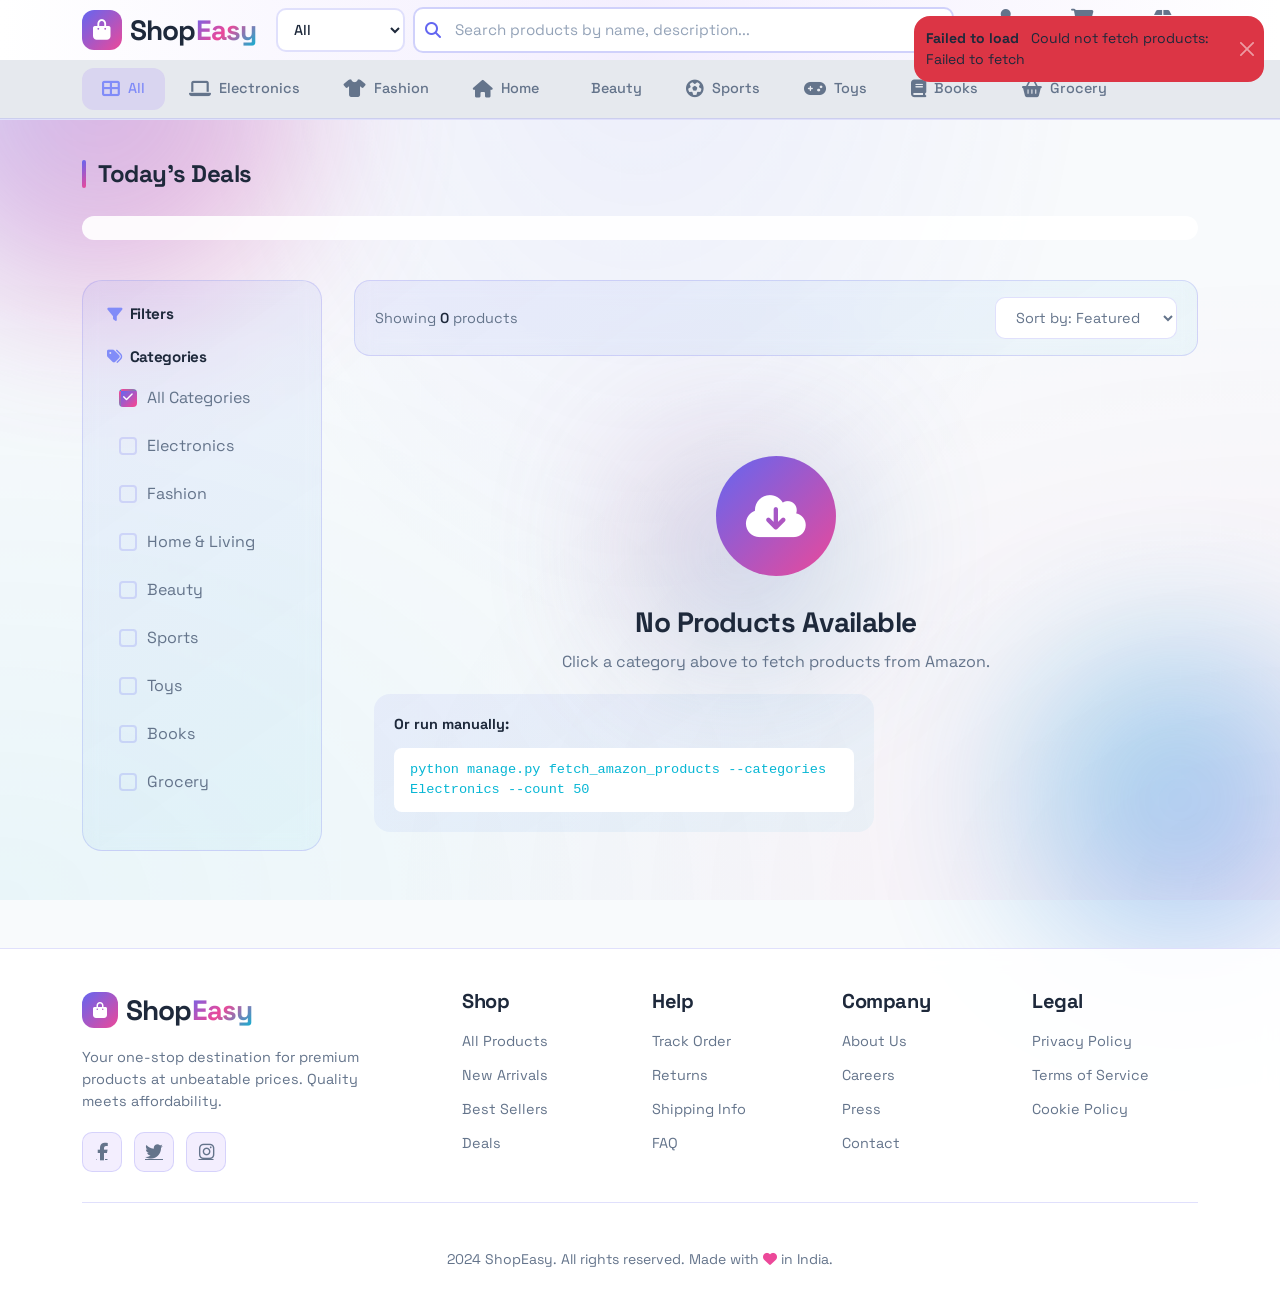
==== commit f3757e50: "change the modal of cart and order button" ====
--- a/shop/templates/index.html
+++ b/shop/templates/index.html
@@ -3542,31 +3542,37 @@
   <!-- Orders History Modal -->
   <div class="modal fade" id="ordersModal" tabindex="-1" aria-labelledby="ordersModalLabel" aria-hidden="true">
     <div class="modal-dialog modal-lg">
-      <div class="modal-content">
-        <div class="modal-header">
-          <h5 class="modal-title" id="ordersModalLabel">Order History</h5>
-          <button type="button" class="btn-close" data-bs-dismiss="modal" aria-label="Close"></button>
+      <div class="modal-content" style="background: var(--bg-card); backdrop-filter: blur(20px); border: 1px solid var(--border); border-radius: 24px; box-shadow: var(--shadow-lg);">
+        <div class="modal-header" style="border-bottom: 1px solid var(--border); padding: 1.5rem;">
+          <h5 class="modal-title" id="ordersModalLabel" style="font-weight: 800; background: var(--gradient-mesh); -webkit-background-clip: text; background-clip: text; -webkit-text-fill-color: transparent; margin: 0;">
+            <i class="fas fa-box me-2"></i>Order History
+          </h5>
+          <button type="button" class="btn-close" data-bs-dismiss="modal" aria-label="Close" style="filter: none;"></button>
         </div>
-        <div class="modal-body">
-          <div id="ordersEmpty" class="text-center text-muted py-4 d-none">No orders yet. Place your first order to see
-            it here.</div>
+        <div class="modal-body" style="padding: 1.5rem;">
+          <div id="ordersEmpty" class="text-center py-5">
+            <i class="fas fa-box fa-3x mb-3" style="opacity: 0.3; color: var(--text-muted);"></i>
+            <p style="color: var(--text-secondary); margin: 0;">No orders yet. Place your first order to see it here.</p>
+          </div>
           <div class="table-responsive">
-            <table class="table align-middle">
+            <table class="table align-middle" style="color: var(--text-primary);">
               <thead>
                 <tr>
-                  <th>Order ID</th>
-                  <th>Date</th>
-                  <th>Items</th>
-                  <th>Total</th>
-                  <th>Preview</th>
+                  <th style="background: rgba(99, 102, 241, 0.1); border-color: var(--border); color: var(--text-primary); font-weight: 600;">Order ID</th>
+                  <th style="background: rgba(99, 102, 241, 0.1); border-color: var(--border); color: var(--text-primary); font-weight: 600;">Date</th>
+                  <th style="background: rgba(99, 102, 241, 0.1); border-color: var(--border); color: var(--text-primary); font-weight: 600;">Items</th>
+                  <th style="background: rgba(99, 102, 241, 0.1); border-color: var(--border); color: var(--text-primary); font-weight: 600;">Total</th>
+                  <th style="background: rgba(99, 102, 241, 0.1); border-color: var(--border); color: var(--text-primary); font-weight: 600;">Preview</th>
                 </tr>
               </thead>
               <tbody id="ordersBody"></tbody>
             </table>
           </div>
         </div>
-        <div class="modal-footer">
-          <button type="button" class="btn btn-secondary" data-bs-dismiss="modal">Close</button>
+        <div class="modal-footer" style="border-top: 1px solid var(--border); padding: 1.5rem;">
+          <button type="button" class="btn" data-bs-dismiss="modal" style="background: var(--gradient-mesh); background-size: 200% 200%; border: none; color: white; padding: 0.75rem 2rem; border-radius: 12px; font-weight: 600; box-shadow: 0 4px 15px rgba(99, 102, 241, 0.3);">
+            <i class="fas fa-check me-2"></i>Close
+          </button>
         </div>
       </div>
     </div>
